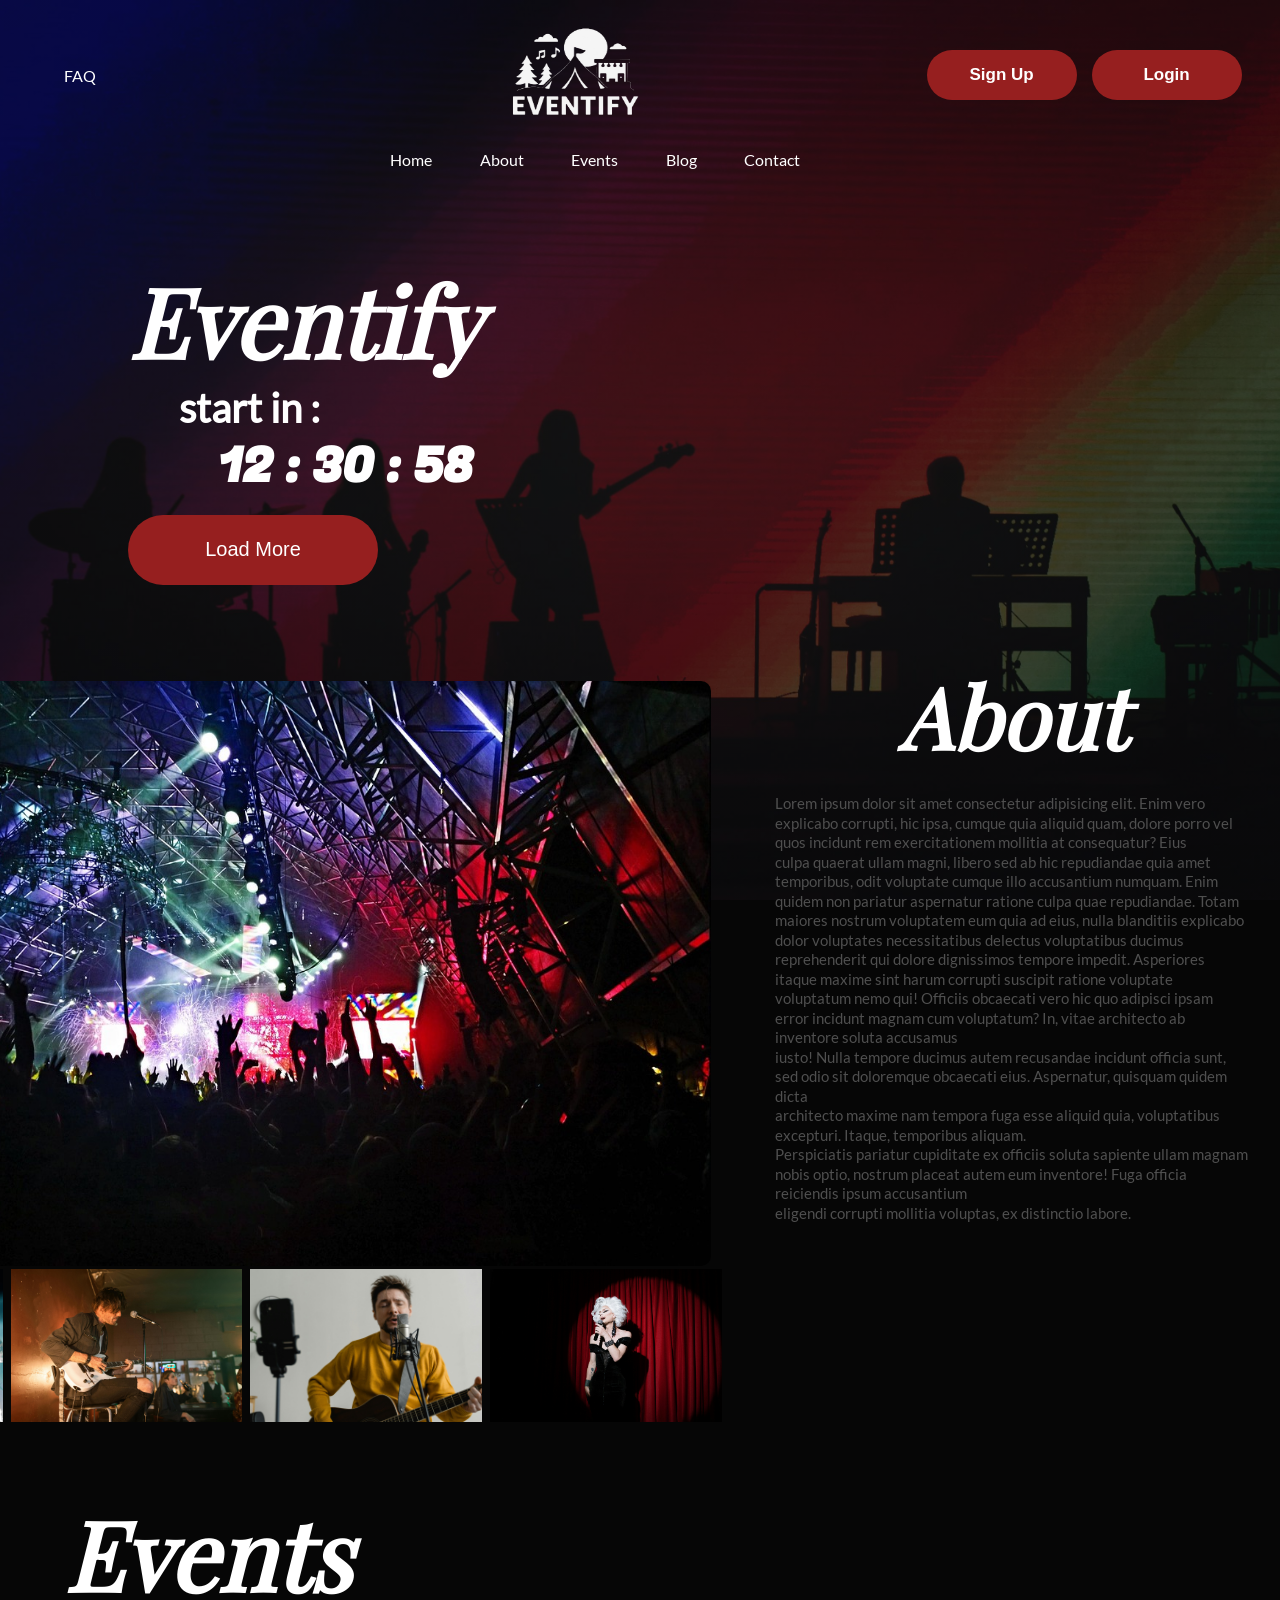
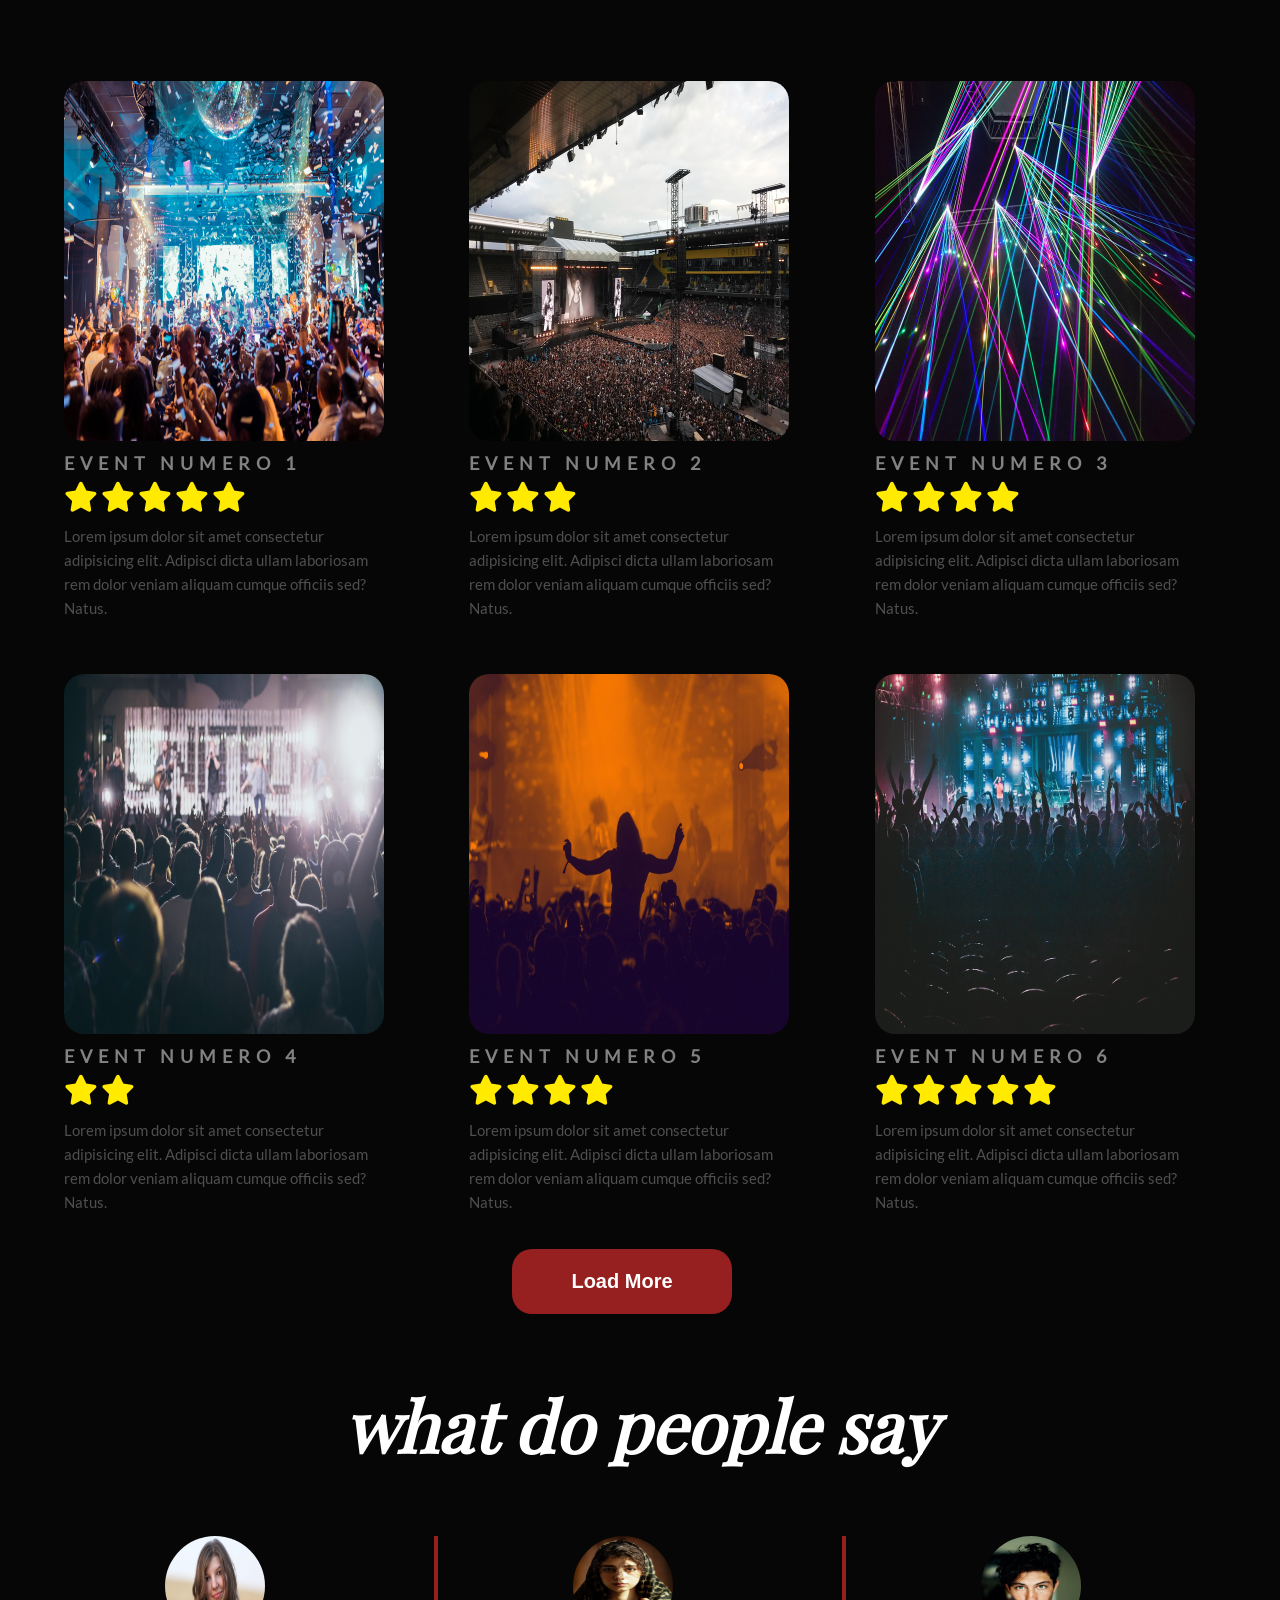
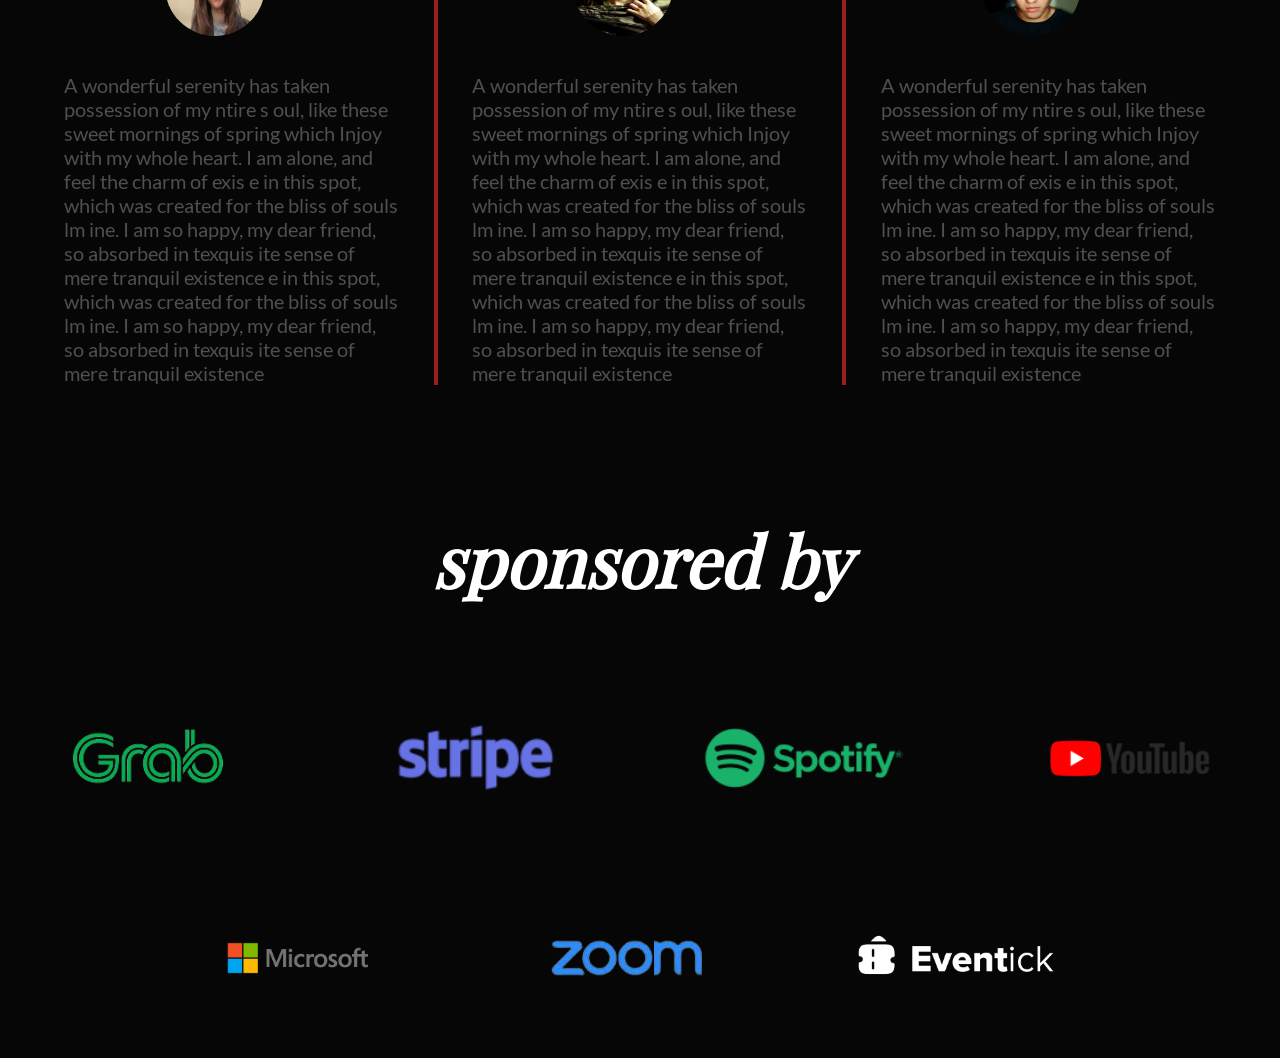
==== index.html @ 0c1c3369 "ajoute de navbar Mobile" ====
<!DOCTYPE html>
<html lang="en">
  <head>
    <meta charset="UTF-8" />
    <meta name="viewport" content="width=device-width, initial-scale=1.0" />
    <link rel="stylesheet" href="./css/style.css" />
    <link rel="stylesheet" href="https://cdnjs.cloudflare.com/ajax/libs/font-awesome/6.5.0/css/all.min.css">
    <title>Eventify</title>
  </head>
  <body>
    <header>
        <div class="first-section-header">
            <a href="FAQ.html" style="padding-left:5% ;" class="faq-lien">FAQ</a>
            <img src="./assets/images/Home-logo.png" alt="logo">
            <div class="button-header">
                <a href="#"><button>Sign Up</button></a>
                <a href="#"><button>Login</button></a>
            </div>
        </div>
        <nav>
          <div class="menu" id="menu">
            <span class="menu-bar"></span>
            <span class="menu-bar"></span>
            <span class="menu-bar"></span>
          </div>
          <ul class="second-section-header">
              <li> <a href="Home">Home</a></li>
              <li><a href="#about-section">About</a></li>
              <li><a href="event.html">Events</a></li>
              <li><a href="Blog.html">Blog</a></li>
              <li><a href="Contact">Contact</a></li>
              <li class="button-mobile"><a href="FAQ.html">FaQ</a></li>
              <li class="button-mobile"><a href="#"><button>Sign Up</button></a></li>
              <li class="button-mobile"><a href="#"><button>Login</button></a></li>
          </ul>
          
        </nav>
    </header>
    <main>
        <section class="hero-section">
            <h1>Eventify</h1>
            <h5> start in : </h5>
            <h4 id="time">12: 30 : 59</h4>
            <a href="#"><button>Load More</button></a>
        </section>
        <section class="about-section" id="about-section">
          <div class="about-texte">
            <h2>About</h2>
            <p>Lorem ipsum dolor sit amet consectetur adipisicing elit. Enim vero explicabo corrupti, hic ipsa, cumque quia aliquid quam, dolore porro vel quos incidunt rem exercitationem mollitia at consequatur? Eius <br>culpa quaerat ullam magni, libero sed ab hic repudiandae quia amet temporibus, odit voluptate cumque illo accusantium numquam. Enim quidem non pariatur aspernatur ratione culpa quae repudiandae. Totam maiores nostrum voluptatem eum quia ad eius, nulla blanditiis explicabo dolor voluptates necessitatibus delectus voluptatibus ducimus reprehenderit qui dolore dignissimos tempore impedit. Asperiores itaque maxime sint harum corrupti suscipit ratione voluptate voluptatum nemo qui! Officiis obcaecati vero hic quo adipisci ipsam error incidunt magnam cum voluptatum? In, vitae architecto ab inventore soluta accusamus  <br>iusto! Nulla tempore ducimus autem recusandae incidunt officia sunt, sed odio sit doloremque obcaecati eius. Aspernatur, quisquam quidem dicta <br> architecto maxime nam tempora fuga esse aliquid quia, voluptatibus excepturi. Itaque, temporibus aliquam. <br>Perspiciatis pariatur cupiditate ex officiis soluta sapiente ullam magnam nobis optio, nostrum placeat autem eum inventore! Fuga officia reiciendis ipsum accusantium <br> eligendi corrupti mollitia voluptas, ex distinctio labore.</p>
          </div>
          <div class="about-image-section">
            <div class="main-image-Prancipal">
              <img class="main-image" src="./assets/images/Home-about-imgPrincipal.jpg" alt="Main Image">
            </div>
            <div class="images">
              <div class="image-item img1">
                  <img src="./assets/images/Home-about-img1.jpg" alt="Image 1">
              </div>
              <div class="image-item img2">
                  <img src="./assets/images/Home-about-img2.jpg" alt="Image 2">
              </div>
              <div class="image-item img3">
                  <img src="./assets/images/Home-about-img3.jpg" alt="Image 3">
              </div>
              <div class="image-item img4">
                  <img src="./assets/images/Home-about-img4.jpg" alt="Image 4">
              </div>
            </div>
          </div>
        </section>
        <section class="event-section">
          <h2>Events</h2>
          <div class="cards-section">
            <div class="card">
              <img src="./assets/images/Home-image-card-1.jpg" alt="event-1">
              <h3>EVENT NUMERO 1</h3>
              <div class="etoiles-section">
                <i class="fa-solid fa-star"></i>
                <i class="fa-solid fa-star"></i>
                <i class="fa-solid fa-star"></i>
                <i class="fa-solid fa-star"></i>
                <i class="fa-solid fa-star"></i>
              </div>
              <p>Lorem ipsum dolor sit amet consectetur adipisicing elit. Adipisci dicta ullam laboriosam rem dolor veniam aliquam cumque officiis sed? Natus.</p>
            </div>
            <div class="card">
              <img src="./assets/images/Home-image-card-2.jpg" alt="event-2">
              <h3>EVENT NUMERO 2</h3>
              <div class="etoiles-section">
                <i class="fa-solid fa-star"></i>
                <i class="fa-solid fa-star"></i>
                <i class="fa-solid fa-star"></i>
              </div>
              <p>Lorem ipsum dolor sit amet consectetur adipisicing elit. Adipisci dicta ullam laboriosam rem dolor veniam aliquam cumque officiis sed? Natus.</p>
            </div>
            <div class="card">
              <img src="./assets/images/Home-image-card-3.jpg" alt="event-3">
              <h3>EVENT NUMERO 3</h3>
              <div class="etoiles-section">
                <i class="fa-solid fa-star"></i>
                <i class="fa-solid fa-star"></i>
                <i class="fa-solid fa-star"></i>
                <i class="fa-solid fa-star"></i>
              </div>
              <p>Lorem ipsum dolor sit amet consectetur adipisicing elit. Adipisci dicta ullam laboriosam rem dolor veniam aliquam cumque officiis sed? Natus.</p>
            </div>
            <div class="card card-move">
              <img src="./assets/images/Home-image-card-4.jpg" alt="event-4">
              <h3>EVENT NUMERO 4</h3>
              <div class="etoiles-section">
                <i class="fa-solid fa-star"></i>
                <i class="fa-solid fa-star"></i>
              </div>
              <p>Lorem ipsum dolor sit amet consectetur adipisicing elit. Adipisci dicta ullam laboriosam rem dolor veniam aliquam cumque officiis sed? Natus.</p>
            </div>
            <div class="card card-move">
              <img src="./assets/images/Home-image-card-5.jpg" alt="event-5">
              <h3>EVENT NUMERO 5</h3>
              <div class="etoiles-section">
                <i class="fa-solid fa-star"></i>
                <i class="fa-solid fa-star"></i>
                <i class="fa-solid fa-star"></i>
                <i class="fa-solid fa-star"></i>
              </div>
              <p>Lorem ipsum dolor sit amet consectetur adipisicing elit. Adipisci dicta ullam laboriosam rem dolor veniam aliquam cumque officiis sed? Natus.</p>
            </div>
            <div class="card card-move">
              <img src="./assets/images/Home-image-card-6.jpg" alt="event-6">
              <h3>EVENT NUMERO 6</h3>
              <div class="etoiles-section">
                <i class="fa-solid fa-star"></i>
                <i class="fa-solid fa-star"></i>
                <i class="fa-solid fa-star"></i>
                <i class="fa-solid fa-star"></i>
                <i class="fa-solid fa-star"></i>
              </div>
              <p>Lorem ipsum dolor sit amet consectetur adipisicing elit. Adipisci dicta ullam laboriosam rem dolor veniam aliquam cumque officiis sed? Natus.</p>
            </div>
          </div>
          <a href=""><button>Load More</button></a>
        </section>
        <section class="comments-setion">
          <h2>what do people say</h2>
          <div class="comments-card">
            <div class="comment-card">
              <img src="./assets/images/Home-comment-1.jpg" alt="comment-1">
              <p>A wonderful serenity has taken possession of my ntire s
                oul, like these sweet mornings of spring which Injoy with
                my whole heart. I am alone, and feel the charm of exis
                e in this spot, which was created for the bliss of souls lm
                ine. I am so happy, my dear friend, so absorbed in texquis
                ite sense of mere tranquil existence
                e in this spot, which was created for the bliss of souls lm
                ine. I am so happy, my dear friend, so absorbed in texquis
                ite sense of mere tranquil existence</p>
            </div>
            <div class="vertical-line"></div>
            <div class="comment-card">
              <img src="./assets/images/Home-comment-2.jpg" alt="comment-2">
              <p>A wonderful serenity has taken possession of my ntire s
                oul, like these sweet mornings of spring which Injoy with
                my whole heart. I am alone, and feel the charm of exis
                e in this spot, which was created for the bliss of souls lm
                ine. I am so happy, my dear friend, so absorbed in texquis
                ite sense of mere tranquil existence
                e in this spot, which was created for the bliss of souls lm
                ine. I am so happy, my dear friend, so absorbed in texquis
                ite sense of mere tranquil existence</p>
            </div>
            <div class="vertical-line"></div>
            <div class="comment-card">
              <img src="./assets/images/Home-comment-3.jpg" alt="comment-3">
              <p>A wonderful serenity has taken possession of my ntire s
                oul, like these sweet mornings of spring which Injoy with
                my whole heart. I am alone, and feel the charm of exis
                e in this spot, which was created for the bliss of souls lm
                ine. I am so happy, my dear friend, so absorbed in texquis
                ite sense of mere tranquil existence
                e in this spot, which was created for the bliss of souls lm
                ine. I am so happy, my dear friend, so absorbed in texquis
                ite sense of mere tranquil existence</p>
            </div>
          </div>
        </section>
        <section class="sponsor-section">
          <h2>sponsored by</h2>
          <div class="image-section-sponsor">
            <img src="./assets/images/Home-sponsor-1.png" alt="sponsor 1" class="image-grand">
            <img src="./assets/images/Home-sponsor-2.png" alt="sponsor 2">
            <img src="./assets/images/Home-sponsor-3.png" alt="sponsor 3">
            <img src="./assets/images/Home-sponsor-4.png" alt="sponsor 4">
            <img src="./assets/images/Home-sponsor-5.png" alt="sponsor 5" class="image-pousser image-grand">
            <img src="./assets/images/Home-sponsor-6.png" alt="sponsor 6" class="image-pousser image-grand" >
            <img src="./assets/images/Home-sponsor-7.png" alt="sponsor 7" class="image-pousser image-grand">
          </div>
        </section>
    </main>




    <script src="js/script-Home.js"></script>
  </body>
</html>
---- css/style.css ----
:root{
  --red-color: #961F1F;
  --gray-color: #4F4F4F;
  --main-font: lato;
  --title-font:Playfair-Display;
  --timeOf-font:Fugaz-One;
}

@font-face {
  font-family: 'lato';
  src: url("../assets/fonts/Lato/Lato-Regular.ttf");
}
@font-face {
  font-family: 'Playfair-Display';
  src: url("../assets/fonts/Playfair_Display/static/PlayfairDisplay-Regular.ttf");
}
@font-face {
  font-family: 'Fugaz-One';
  src: url("../assets/fonts/Fugaz-One/FugazOne-Regular.ttf");
}
* {
  margin: 0;
  padding: 0;
  box-sizing: border-box;
}
html {
  font-size: 100%; 
  scroll-behavior: smooth;
}
body{
    font-family: var(--main-font);
    background-color: rgba(0, 0, 0, 0.977);
}
.container {
  width: 90%;
  max-width: 1200px;
  margin: 0 auto;
}
header{
    z-index: 1;
}
.first-section-header{
    padding: 0;
    display: flex;
    justify-content: space-between;
    align-items: center;
}
.first-section-header img{
    width: 300px;
    height: 150px;
    padding-left: 10%;
}
.button-header {
  display: flex;
  gap: 15px;
}
.button-mobile{
  display: none;
}

.menu {
  cursor: pointer;
  display: none;
  flex-direction: column;
  justify-content: space-between;
  width: 25px;
  height: 20px;
}
.menu-bar {
  height: 3px;
  width: 100%;
  background-color: #fff;
  border-radius: 5px;
  transition: all 0.3s ease;
}
.menu.active .menu-bar:nth-child(1) {
  transform: rotate(45deg) translateY(12px);
}
.menu.active .menu-bar:nth-child(2) {
  opacity: 0;
}
.menu.active .menu-bar:nth-child(3) {
  transform: rotate(-45deg) translateY(-12px);
}
.first-section-header .button-header{
    margin-right: 3%;
}
.first-section-header .button-header button{
    background-color: var(--red-color);
    border: none;
    width: 150px;
    height: 50px;
    border-radius: 50px;
    font-size: 17px;
    color: white;
    font-weight: bold;
}
.second-section-header{
    margin-right: 7%;
    display: flex;
    justify-content: center;
    align-items: center;
    gap: 4%;
}
.second-section-header li{
    list-style-type: none;
}
.first-section-header a,
.second-section-header li a{
    text-decoration: none;
    color: white;
}
.hero-section{
    background-image: linear-gradient(rgba(0, 0, 0, 0.686), rgba(0, 0, 0, 0.686)),url('../assets/images/Home-hero-section.jpg');
    background-position: center;
    background-size: cover;
    background-repeat: no-repeat;
    width: 100%;
      height: 100%;
    position: absolute;
    top: 0;
    left: 0;
    z-index: -1;
}
.hero-section h1{
    font-family: var(--title-font);
    font-size: 96px;
    font-style: italic;
    color: white;
    margin-top: 20%;
    margin-left: 10%;
}
.hero-section h5{
    color: white;
    font-size: 40px;
    font-weight: bold;
    margin-left: 14%;
}
.hero-section h4{
    font-family: var(--timeOf-font);
    color: white;
    margin-left: 17%;
    font-size: 48px;
    font-weight: bold;
}
.hero-section button{
    width: 250px;
    height: 70px;
    background-color: var(--red-color);
    border: none;
    border-radius: 50px;
    margin-left: 10%;
    margin-top: 1%;
    color: white;
    font-size: 20px;
    font-weight: blod;
}
.about-section{
  margin-top: 40%;
  margin-left: -18%;
  position: relative;
}
.main-image{
  width: 95%;
  height: 65vh;
}
.images img{
  width: 105%;
  height: 17vh;
}
.images{
  width:95%;
  display: flex;
  align-items: center;
  gap: 2%;  
}
.main-image-Prancipal img{
  border-radius: 10px;
}
.about-texte{
  margin-right: 2%;
  width: 33%;
}
.about-texte h2{
  position: relative;
  bottom: 3%;
  color: white;
  font-size: 85px;
  font-family: var(--title-font);
  font-style: italic;
  text-align: center;
}
.about-texte p{
  color: var(--gray-color);
  line-height: 1.3;
  font-size: 15px;
}
.about-section{
  display: flex;
  gap: 1%;
  flex-direction: row-reverse;
}
.event-section h2{
  margin: 5%;
  font-size: 96px;
  font-family: var(--title-font);
  font-style: italic;
  color: white;
}
.cards-section{
  color: white;
  margin-left: 5%;
  display: grid;
  grid-template-columns: repeat(3,1fr);
  justify-content: space-around;
  align-items: center;
  row-gap: 5%;
}
.cards-section .card img{
  border-radius: 20px;
  width: 320px;
  height: 40vh;
}
.cards-section .card h3{
  margin: 2% 0;
  font-size: 18px;
  font-weight: bold;
  color: #828282;
  letter-spacing:6px;
}
.cards-section .card p{
  color: var(--gray-color);
  font-size: 15px;
  width: 320px;
  line-height: 1.6;
}
.etoiles-section i{
  color: #FFEA00;
  font-size: 30px;
  margin-bottom: 3%;
}
.event-section a button{
  width: 220px;
  height: 65px;
  color: white;
  background-color: var(--red-color);
  border-radius: 20px;
  border: none;
  font-size: 20px;
  font-weight: bold;
  margin-top: 7%;
  margin-left: 40%;
}
.comments-setion h2{
  margin-top: 5%;
  text-align: center;
  color: white;
  font-family: var(--title-font);
  font-size: 70px;
  font-style: italic;
}
.comments-card{
  margin: 5%;
  display: grid;
  grid-template-columns: 1fr 4px 1fr 4px 1fr ;
  column-gap: 3%;
}
.comment-card{
  width: auto;
  height: auto;
}
.comment-card img{
  margin-left: 30%;
  margin-bottom: 10%;
  border-radius: 100px;
  width: 100px;
  height: 100px;
}
.comments-card p{
  font-size:20px ;
  color: var(--gray-color);
}
.vertical-line {
  position: relative;
  width: 4px;
  height: 100%;
  background-color: var(--red-color);
}
.sponsor-section{
  margin-top: 10%;
}
.sponsor-section h2{
  margin-bottom: 4%;
  font-size: 70px;
  font-family: var(--title-font);
  font-style: italic;
  color: white;
  text-align: center;
}
.image-section-sponsor{
  display: grid;
  grid-template-columns: repeat(4,auto);
  column-gap: 10%;
  align-items: center;
  justify-content: center;

}
.image-section-sponsor img{
  width: 200px;
  height: auto;
}
.image-pousser{
  margin-left: 75%;
}

@media (max-width: 767px) {
    .menu {
      display: flex;
      position: absolute;
      top: 6%;
      right: 5%;
    }  
    .first-section-header .button-header button,
    .second-section-header,.faq-lien{
      display: none;
      flex-direction: column;
      width: 100%;
      text-align: center;
    }
    .second-section-header {
      position: absolute; 
      top: 70px; 
      background-color: #000000f8; 
      flex-direction: column; 
      width: 100%; 
      align-items: center; 
      gap: 20px; 
      padding: 20px 0;
      display: none;
    }
    .second-section-header.active ,.active{
      display: flex;
    }
    .button-mobile{
      display: flex;
    }
    .button-mobile button{
      background-color: var(--red-color);
      width: 100px;
      height: 5vh;
      border: none;
      border-radius: 20px;
      color: white;
      font-weight: bold;
    }
    .active {
      display: flex;
    }
    .first-section-header img{
        width: 100px;
        height: auto;
        margin-top: 5%;
        margin-right: 95%;
    }
    .hero-section{
        background-position: center;
        background-size: cover;
        background-repeat: no-repeat;
        height: auto;
        padding-bottom: 15%;
    }
    .hero-section button{
        width: 154px;
        height: 38px;
        margin-left: 30%;
    }
    .hero-section h1{
        margin-left: 3%;
    }
    .hero-section h4{
        margin-left: 15%;
    }
    .hero-section h5{
        margin-left: 31%;
    }
    .about-section{
       margin-top: 106%;
      margin-left: 5%;
      margin-right: 19%;
    }
    .main-image{
      width: 117%;
      height: 31vh;
    }
    .images img{
      height: 10vh;
    }
    .images{
      width: 116%;
    }
    .about-section{
      flex-direction: column;
    }
    .about-texte{
      width: 110%;
      margin-bottom: 7%;
    }
    .cards-section{
      grid-template-columns: 1fr;
      margin-left: 10%;
    }
    .cards-section .card{
      margin-bottom: -5%;
    }
    .card-move{
      display: none;
    }
    .event-section h2{
      text-align: center;
    }
    .cards-section .card img{
      height: 30vh;
    }
  .event-section a button{
        margin-top: 45%;
        margin-left: 20%;
  }
  .comments-setion h2{
    margin-bottom: 15%;
    margin-top: 25%;
    font-size: 40px;
  }
  .comments-card{
    grid-template-columns: 1fr;
  }
  .comment-card{
    margin: 7%;
  }
  .vertical-line{
    display: none;
  }
  .image-section-sponsor{
    grid-template-columns: 1fr;
  }
  .sponsor-section h2{
      margin-bottom: -10%;
    font-size: 50px;
  }
  .image-section-sponsor img{
    margin-left: 25%;
    margin-top: 10%;
  }
  .image-grand{
    margin-bottom: -15%;
  }
}
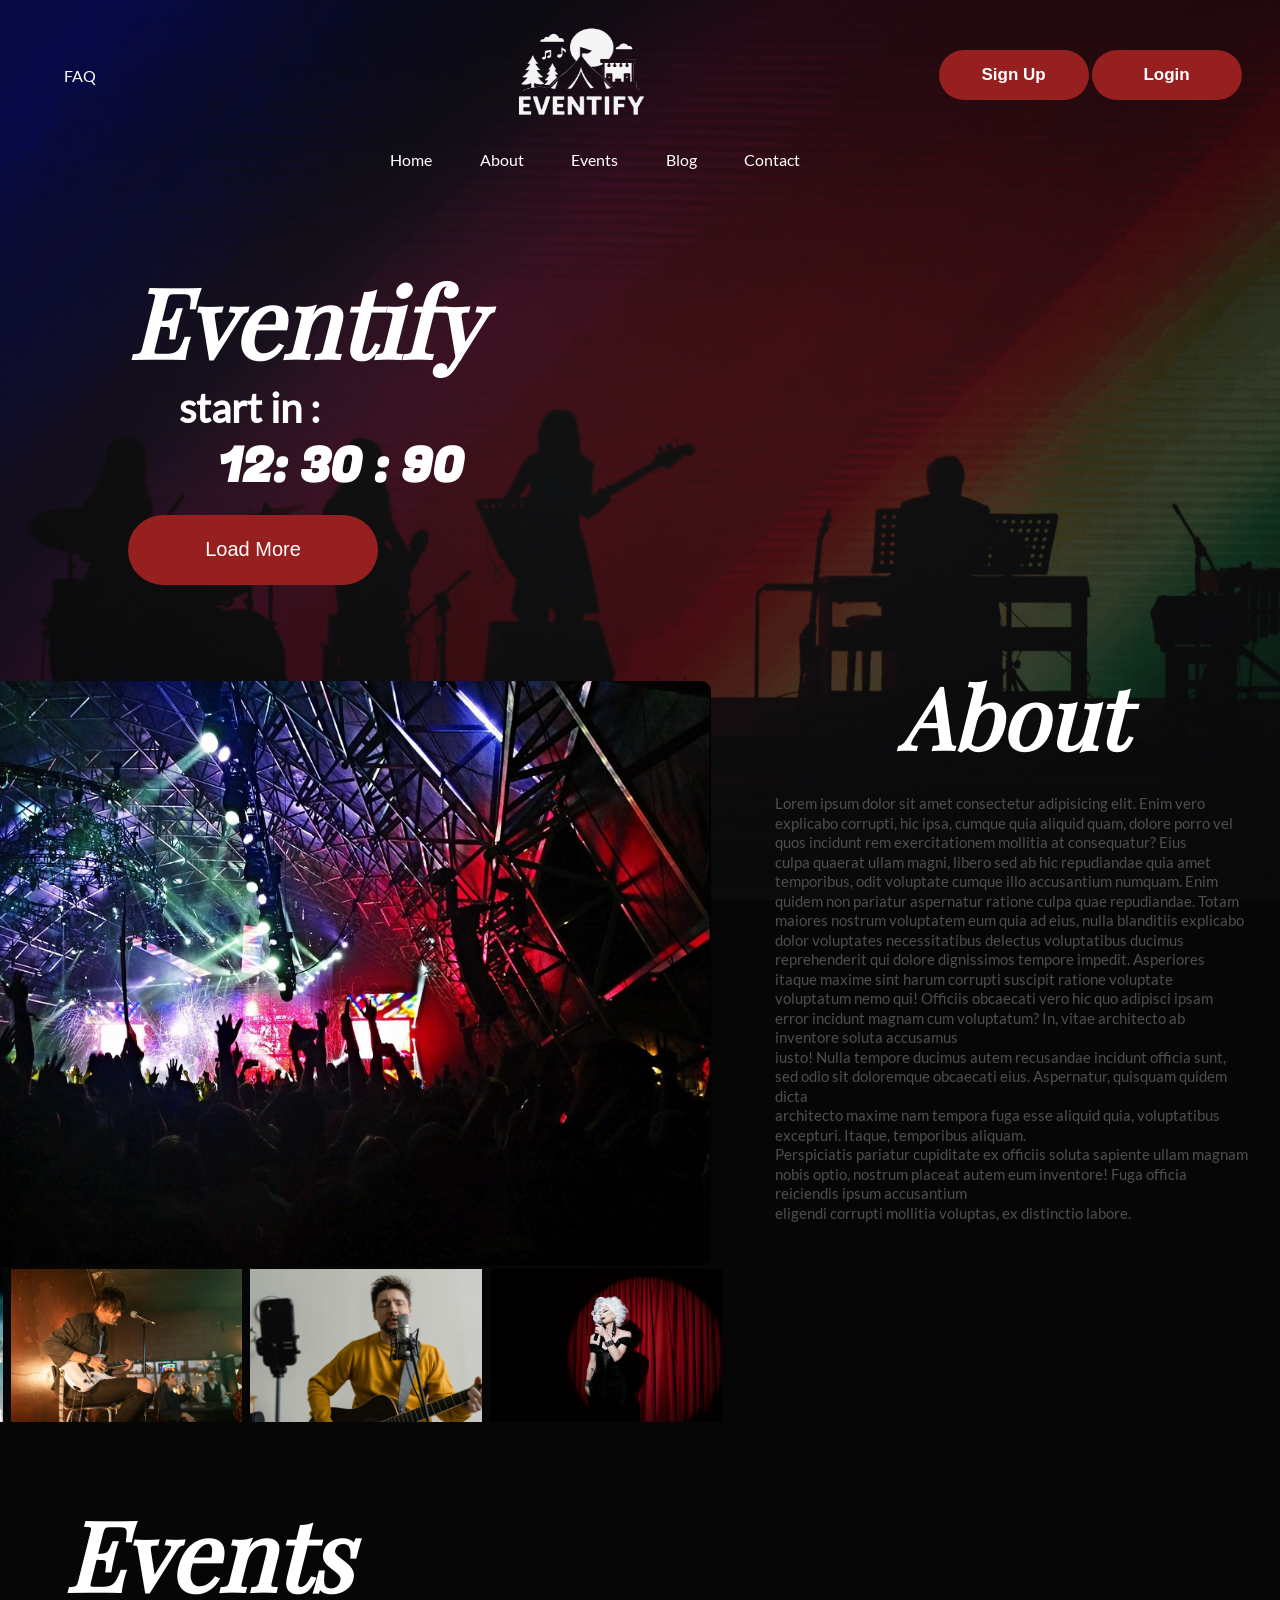
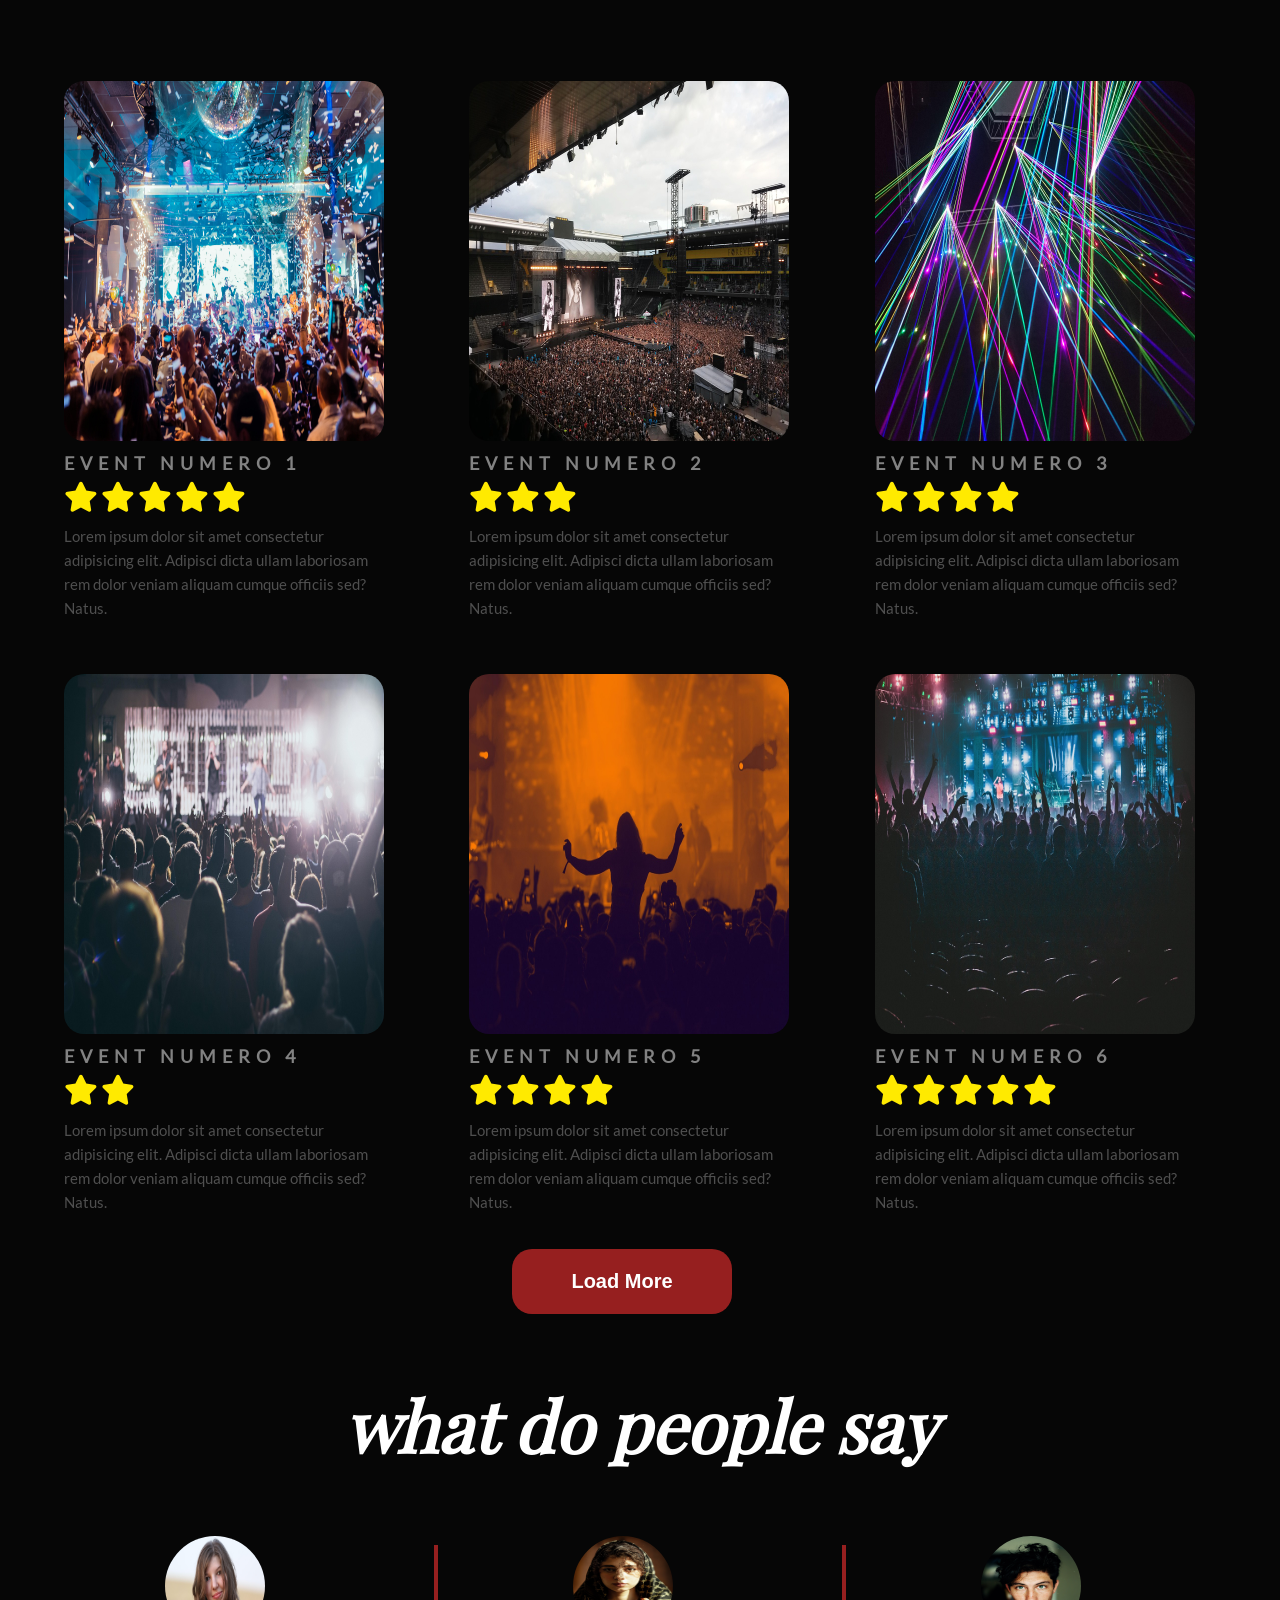
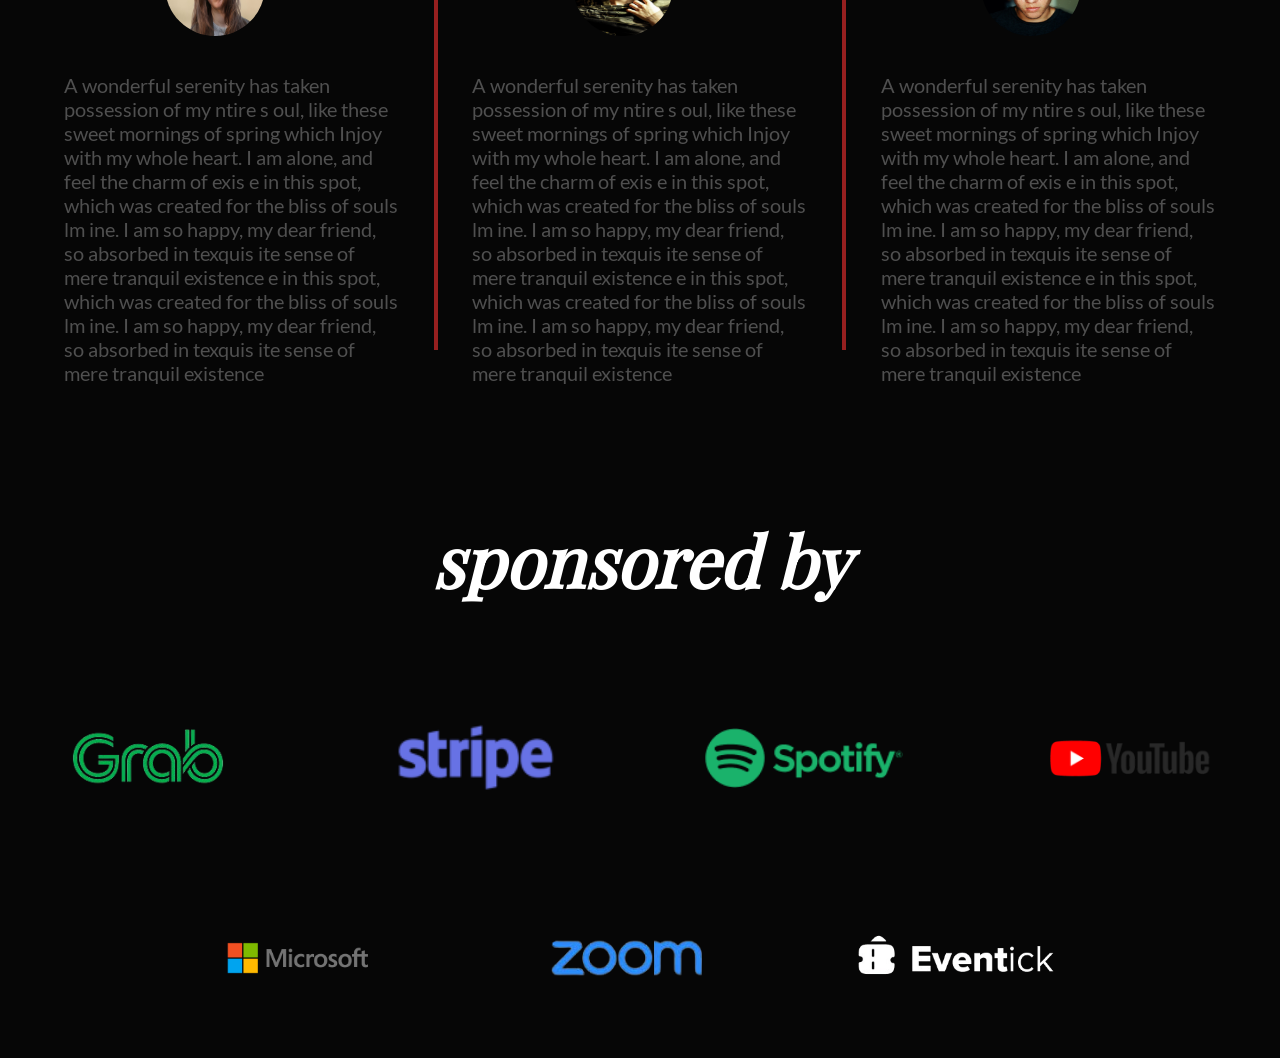
==== commit 1113f202: "add header responsive (mobile ,desctop)" ====
--- a/index.html
+++ b/index.html
@@ -10,7 +10,7 @@
   <body>
     <header>
         <div class="first-section-header">
-            <a href="FAQ.html" style="padding-left:5% ;" class="faq-lien">FAQ</a>
+            <a href="#" style="padding-left:5% ;">FAQ</a>
             <img src="./assets/images/Home-logo.png" alt="logo">
             <div class="button-header">
                 <a href="#"><button>Sign Up</button></a>
@@ -18,32 +18,23 @@
             </div>
         </div>
         <nav>
-          <div class="menu" id="menu">
-            <span class="menu-bar"></span>
-            <span class="menu-bar"></span>
-            <span class="menu-bar"></span>
-          </div>
           <ul class="second-section-header">
               <li> <a href="Home">Home</a></li>
-              <li><a href="#about-section">About</a></li>
-              <li><a href="event.html">Events</a></li>
-              <li><a href="Blog.html">Blog</a></li>
+              <li><a href="About">About</a></li>
+              <li><a href="Events">Events</a></li>
+              <li><a href="Blog">Blog</a></li>
               <li><a href="Contact">Contact</a></li>
-              <li class="button-mobile"><a href="FAQ.html">FaQ</a></li>
-              <li class="button-mobile"><a href="#"><button>Sign Up</button></a></li>
-              <li class="button-mobile"><a href="#"><button>Login</button></a></li>
           </ul>
-          
         </nav>
     </header>
     <main>
         <section class="hero-section">
             <h1>Eventify</h1>
             <h5> start in : </h5>
-            <h4 id="time">12: 30 : 59</h4>
+            <h4>12: 30 : 90</h4>
             <a href="#"><button>Load More</button></a>
         </section>
-        <section class="about-section" id="about-section">
+        <section class="about-section">
           <div class="about-texte">
             <h2>About</h2>
             <p>Lorem ipsum dolor sit amet consectetur adipisicing elit. Enim vero explicabo corrupti, hic ipsa, cumque quia aliquid quam, dolore porro vel quos incidunt rem exercitationem mollitia at consequatur? Eius <br>culpa quaerat ullam magni, libero sed ab hic repudiandae quia amet temporibus, odit voluptate cumque illo accusantium numquam. Enim quidem non pariatur aspernatur ratione culpa quae repudiandae. Totam maiores nostrum voluptatem eum quia ad eius, nulla blanditiis explicabo dolor voluptates necessitatibus delectus voluptatibus ducimus reprehenderit qui dolore dignissimos tempore impedit. Asperiores itaque maxime sint harum corrupti suscipit ratione voluptate voluptatum nemo qui! Officiis obcaecati vero hic quo adipisci ipsam error incidunt magnam cum voluptatum? In, vitae architecto ab inventore soluta accusamus  <br>iusto! Nulla tempore ducimus autem recusandae incidunt officia sunt, sed odio sit doloremque obcaecati eius. Aspernatur, quisquam quidem dicta <br> architecto maxime nam tempora fuga esse aliquid quia, voluptatibus excepturi. Itaque, temporibus aliquam. <br>Perspiciatis pariatur cupiditate ex officiis soluta sapiente ullam magnam nobis optio, nostrum placeat autem eum inventore! Fuga officia reiciendis ipsum accusantium <br> eligendi corrupti mollitia voluptas, ex distinctio labore.</p>
@@ -199,6 +190,6 @@
 
 
 
-    <script src="js/script-Home.js"></script>
+    <script src="js/script.js"></script>
   </body>
 </html>
--- a/css/style.css
+++ b/css/style.css
@@ -50,38 +50,6 @@
     width: 300px;
     height: 150px;
     padding-left: 10%;
-}
-.button-header {
-  display: flex;
-  gap: 15px;
-}
-.button-mobile{
-  display: none;
-}
-
-.menu {
-  cursor: pointer;
-  display: none;
-  flex-direction: column;
-  justify-content: space-between;
-  width: 25px;
-  height: 20px;
-}
-.menu-bar {
-  height: 3px;
-  width: 100%;
-  background-color: #fff;
-  border-radius: 5px;
-  transition: all 0.3s ease;
-}
-.menu.active .menu-bar:nth-child(1) {
-  transform: rotate(45deg) translateY(12px);
-}
-.menu.active .menu-bar:nth-child(2) {
-  opacity: 0;
-}
-.menu.active .menu-bar:nth-child(3) {
-  transform: rotate(-45deg) translateY(-12px);
 }
 .first-section-header .button-header{
     margin-right: 3%;
@@ -283,8 +251,9 @@
 }
 .vertical-line {
   position: relative;
+  top: 2%;
   width: 4px;
-  height: 100%;
+  height: 45vh;
   background-color: var(--red-color);
 }
 .sponsor-section{
@@ -315,53 +284,17 @@
 }
 
 @media (max-width: 767px) {
-    .menu {
-      display: flex;
-      position: absolute;
-      top: 6%;
-      right: 5%;
-    }  
-    .first-section-header .button-header button,
-    .second-section-header,.faq-lien{
-      display: none;
-      flex-direction: column;
-      width: 100%;
-      text-align: center;
-    }
-    .second-section-header {
-      position: absolute; 
-      top: 70px; 
-      background-color: #000000f8; 
-      flex-direction: column; 
-      width: 100%; 
-      align-items: center; 
-      gap: 20px; 
-      padding: 20px 0;
-      display: none;
-    }
-    .second-section-header.active ,.active{
-      display: flex;
-    }
-    .button-mobile{
-      display: flex;
-    }
-    .button-mobile button{
-      background-color: var(--red-color);
-      width: 100px;
-      height: 5vh;
-      border: none;
-      border-radius: 20px;
-      color: white;
-      font-weight: bold;
-    }
-    .active {
-      display: flex;
+    header{
+        display: none;
+    }
+    .first-section-header,
+    .second-section-header{
+        flex-direction: column;
     }
     .first-section-header img{
-        width: 100px;
-        height: auto;
-        margin-top: 5%;
-        margin-right: 95%;
+        width: 80px;
+        height: 70px;
+        margin-right: 90%;
     }
     .hero-section{
         background-position: center;
@@ -373,13 +306,13 @@
     .hero-section button{
         width: 154px;
         height: 38px;
-        margin-left: 30%;
+        margin-left: 35%;
     }
     .hero-section h1{
-        margin-left: 3%;
+        margin-left: 7%;
     }
     .hero-section h4{
-        margin-left: 15%;
+        margin-left: 20%;
     }
     .hero-section h5{
         margin-left: 31%;
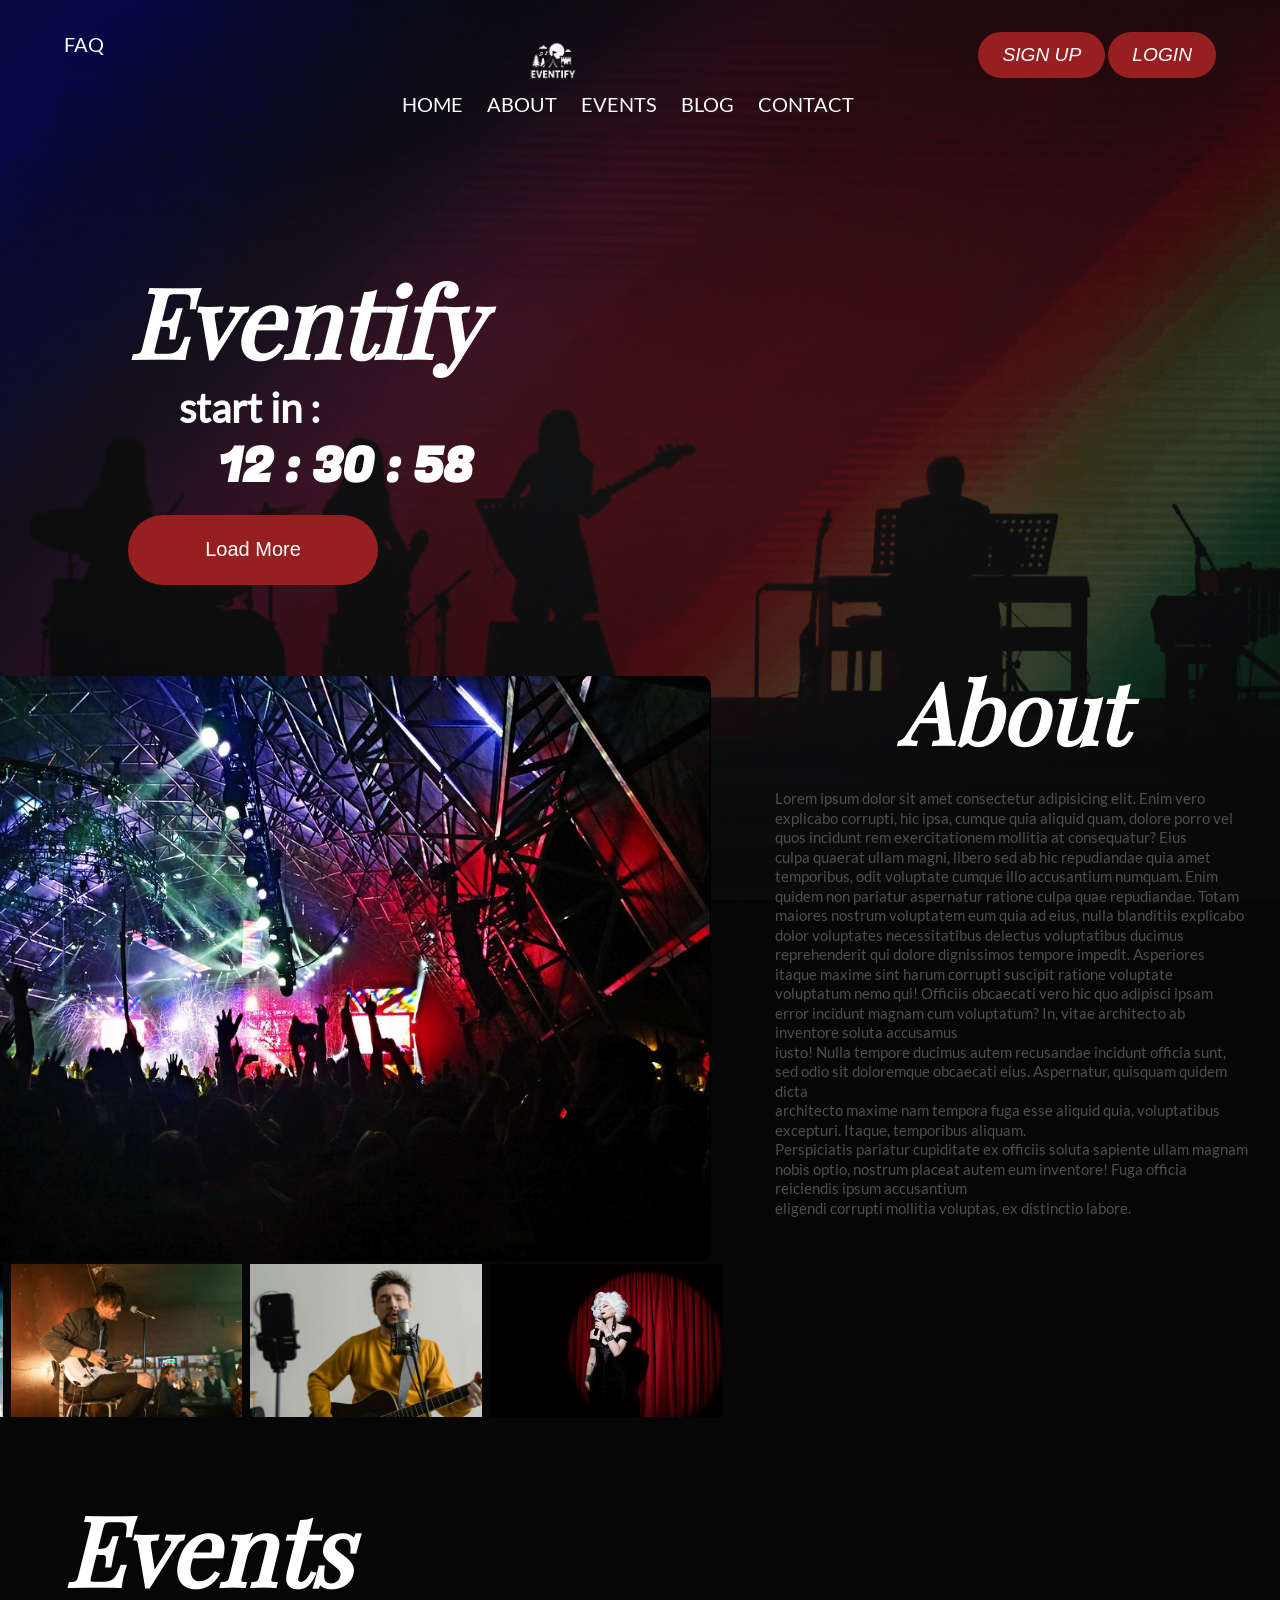
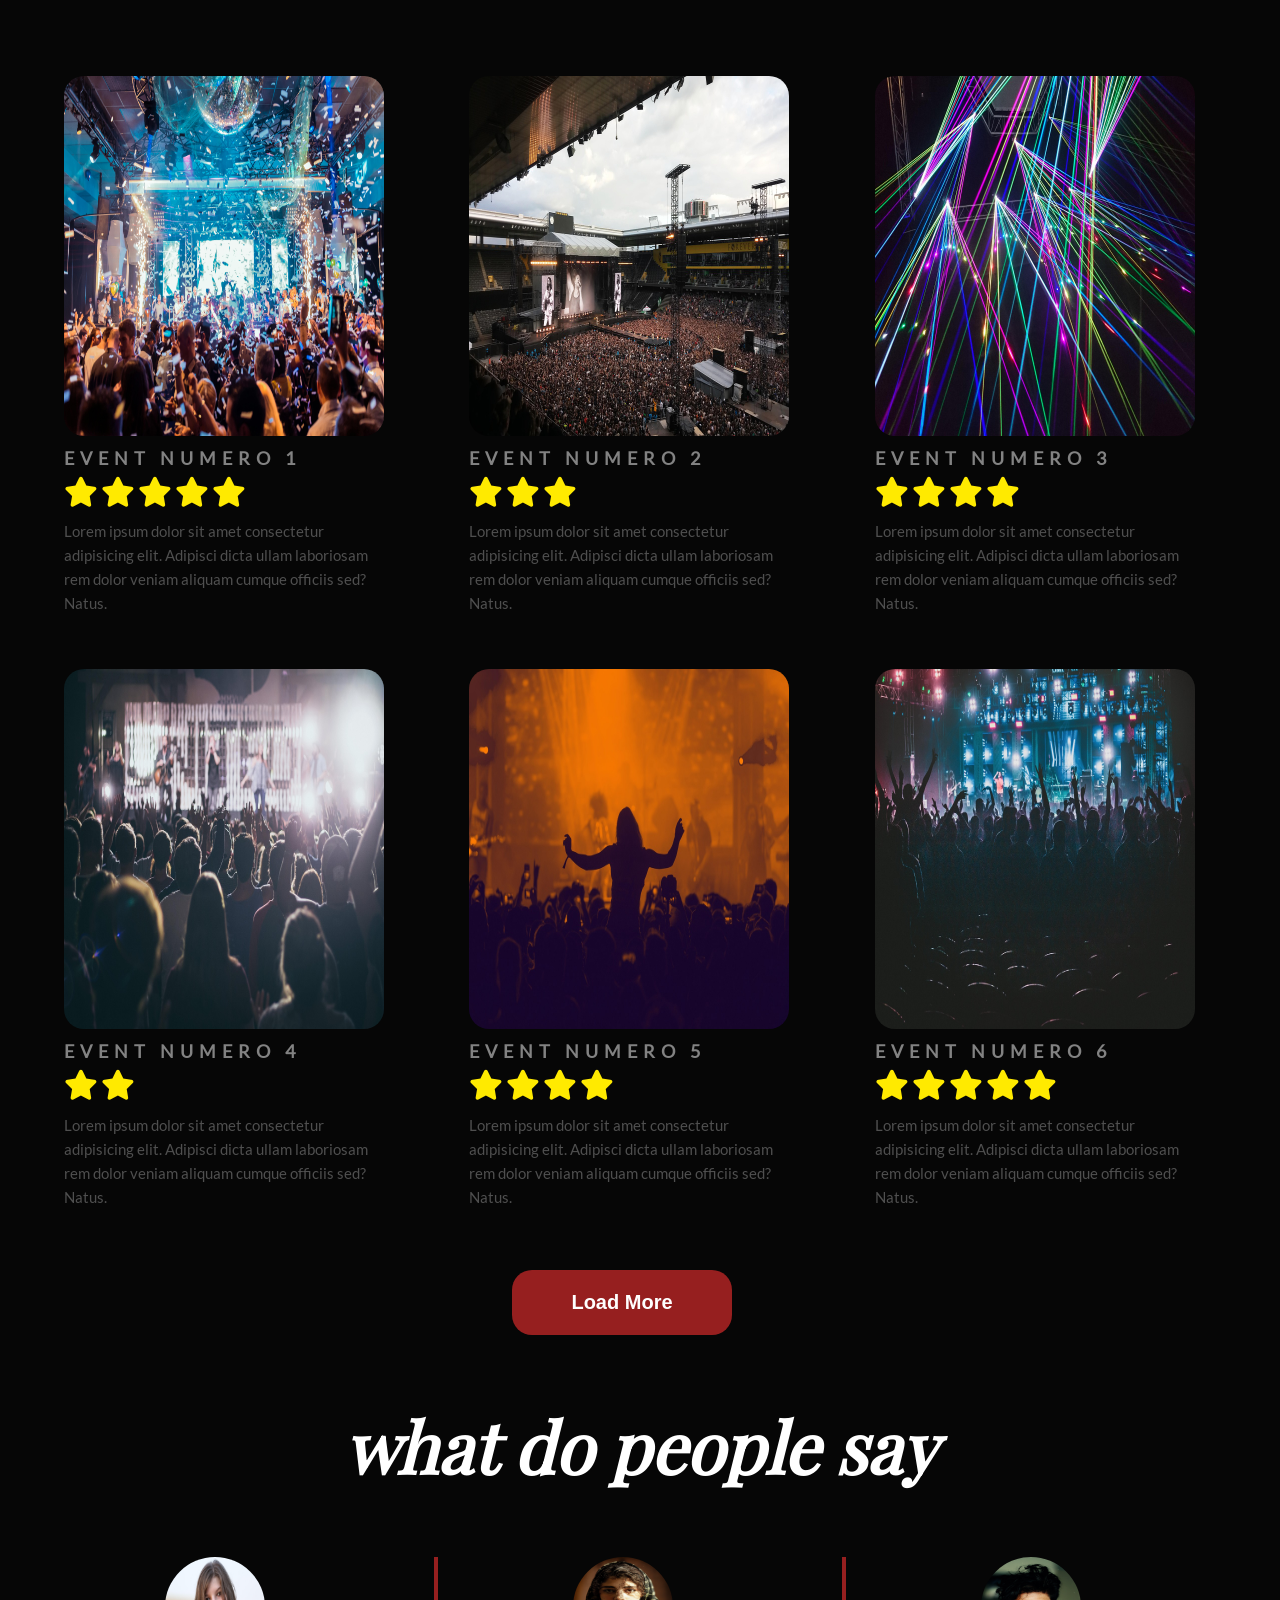
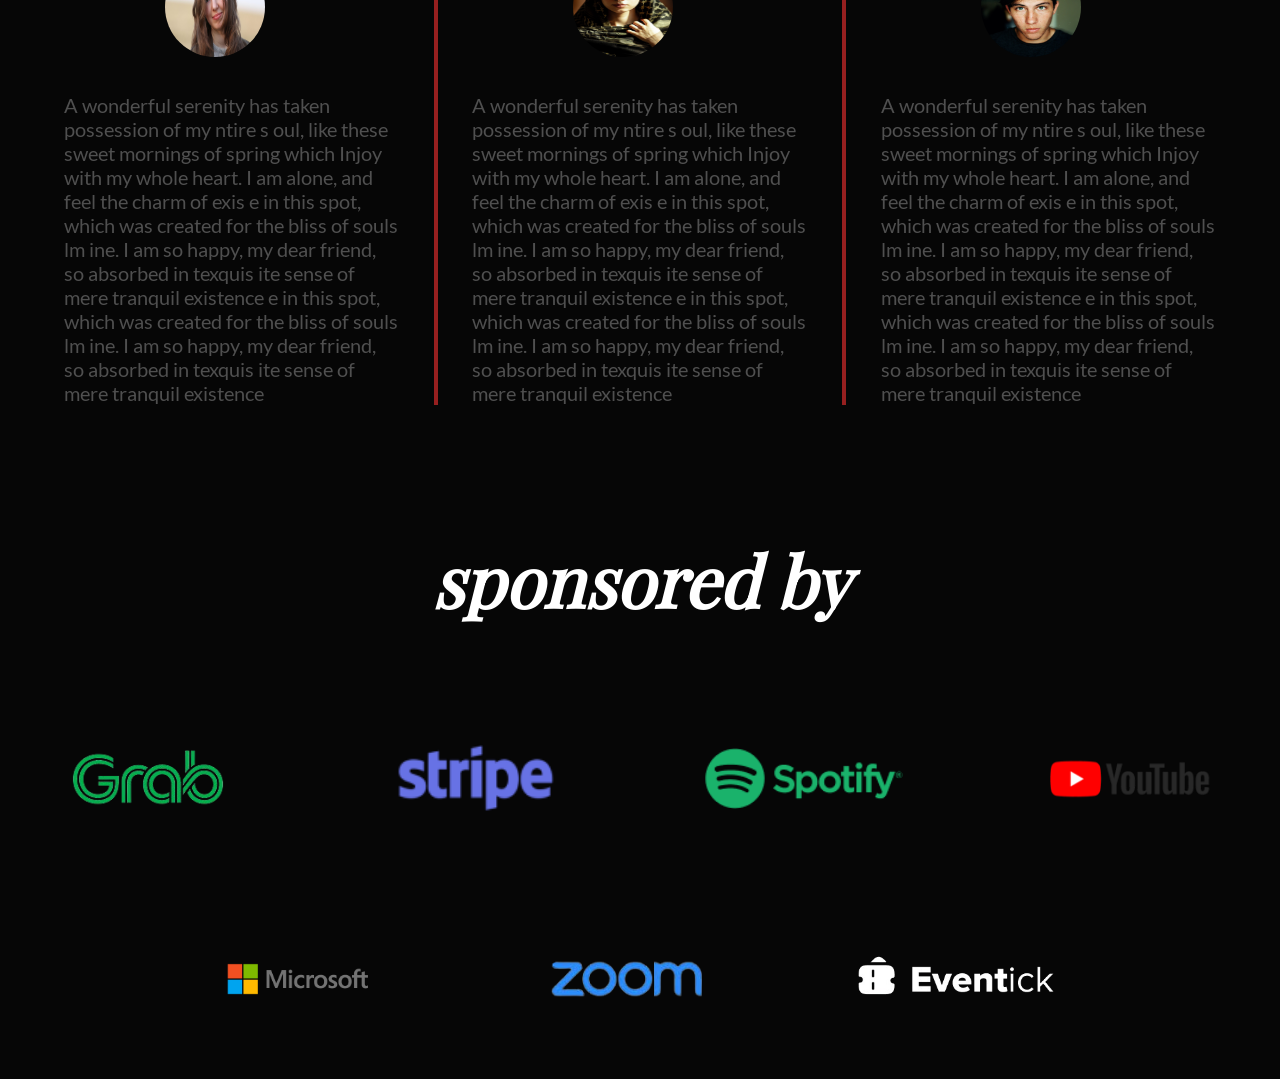
==== commit 2cb0ad02: "terminer header responsive" ====
--- a/index.html
+++ b/index.html
@@ -8,33 +8,47 @@
     <title>Eventify</title>
   </head>
   <body>
-    <header>
-        <div class="first-section-header">
-            <a href="#" style="padding-left:5% ;">FAQ</a>
-            <img src="./assets/images/Home-logo.png" alt="logo">
-            <div class="button-header">
-                <a href="#"><button>Sign Up</button></a>
-                <a href="#"><button>Login</button></a>
-            </div>
+    <header class="header-hero-container">
+      <div class="header-content container">
+        <div class="header-content ">
+        <div class="header-top">
+        <a href="FAQ.html" class="faq">FAQ</a>
+        <img src="./assets/images/logo-eventify.png" alt="logo" class="logo">
+        <div class="auth-buttons">
+          <a href="#"><button>SIGN UP</button></a>
+          <a href="#"><button>LOGIN</button></a>
+        </div>
         </div>
         <nav>
-          <ul class="second-section-header">
-              <li> <a href="Home">Home</a></li>
-              <li><a href="About">About</a></li>
-              <li><a href="Events">Events</a></li>
-              <li><a href="Blog">Blog</a></li>
-              <li><a href="Contact">Contact</a></li>
+          <!-- menu  -->
+           <div class="menu" id="menu">
+            <span class="menu-bar"></span>
+            <span class="menu-bar"></span>
+            <span class="menu-bar"></span>
+           </div>
+          <ul class="nav-links" id="nav-links">
+            <li><a href="#">HOME</a></li>
+            <li><a href="#about-section">ABOUT</a></li>
+            <li><a href="event.html">EVENTS</a></li>
+            <li><a href="Blog.html">BLOG</a></li>
+            <li><a href="#">CONTACT</a></li>
+            <li><a href="#" class="h-top">FQA</a></li>
+            <li><a href="#" class="h-top">SIGN UP</a></li>
+            <li><a href="#" class="h-top">LOGIN</a></li>
           </ul>
         </nav>
+      </div>
+        <section class="hero-section">
+            <div class="hero-move" id="hero-move">
+              <h1>Eventify</h1>
+              <h5> start in : </h5>
+              <h4 id="time">12: 30 : 59</h4>
+              <a href="#"><button>Load More</button></a>
+            </div>
+        </section>
     </header>
     <main>
-        <section class="hero-section">
-            <h1>Eventify</h1>
-            <h5> start in : </h5>
-            <h4>12: 30 : 90</h4>
-            <a href="#"><button>Load More</button></a>
-        </section>
-        <section class="about-section">
+        <section class="about-section" id="about-section">
           <div class="about-texte">
             <h2>About</h2>
             <p>Lorem ipsum dolor sit amet consectetur adipisicing elit. Enim vero explicabo corrupti, hic ipsa, cumque quia aliquid quam, dolore porro vel quos incidunt rem exercitationem mollitia at consequatur? Eius <br>culpa quaerat ullam magni, libero sed ab hic repudiandae quia amet temporibus, odit voluptate cumque illo accusantium numquam. Enim quidem non pariatur aspernatur ratione culpa quae repudiandae. Totam maiores nostrum voluptatem eum quia ad eius, nulla blanditiis explicabo dolor voluptates necessitatibus delectus voluptatibus ducimus reprehenderit qui dolore dignissimos tempore impedit. Asperiores itaque maxime sint harum corrupti suscipit ratione voluptate voluptatum nemo qui! Officiis obcaecati vero hic quo adipisci ipsam error incidunt magnam cum voluptatum? In, vitae architecto ab inventore soluta accusamus  <br>iusto! Nulla tempore ducimus autem recusandae incidunt officia sunt, sed odio sit doloremque obcaecati eius. Aspernatur, quisquam quidem dicta <br> architecto maxime nam tempora fuga esse aliquid quia, voluptatibus excepturi. Itaque, temporibus aliquam. <br>Perspiciatis pariatur cupiditate ex officiis soluta sapiente ullam magnam nobis optio, nostrum placeat autem eum inventore! Fuga officia reiciendis ipsum accusantium <br> eligendi corrupti mollitia voluptas, ex distinctio labore.</p>
@@ -173,7 +187,7 @@
             </div>
           </div>
         </section>
-        <section class="sponsor-section">
+        <section class="sponsor-section ">
           <h2>sponsored by</h2>
           <div class="image-section-sponsor">
             <img src="./assets/images/Home-sponsor-1.png" alt="sponsor 1" class="image-grand">
@@ -186,10 +200,6 @@
           </div>
         </section>
     </main>
-
-
-
-
-    <script src="js/script.js"></script>
+    <script src="js/script-Home.js"></script>
   </body>
 </html>
--- a/css/style.css
+++ b/css/style.css
@@ -6,7 +6,16 @@
   --title-font:Playfair-Display;
   --timeOf-font:Fugaz-One;
 }
-
+@keyframes fadeSlide {
+  from {
+    opacity: 0;
+    transform: translateY(-20px);
+  }
+  to {
+    opacity: 1;
+    transform: translateY(0);
+  }
+}
 @font-face {
   font-family: 'lato';
   src: url("../assets/fonts/Lato/Lato-Regular.ttf");
@@ -37,55 +46,86 @@
   max-width: 1200px;
   margin: 0 auto;
 }
-header{
-    z-index: 1;
-}
-.first-section-header{
-    padding: 0;
-    display: flex;
-    justify-content: space-between;
-    align-items: center;
-}
-.first-section-header img{
-    width: 300px;
-    height: 150px;
-    padding-left: 10%;
-}
-.first-section-header .button-header{
-    margin-right: 3%;
-}
-.first-section-header .button-header button{
-    background-color: var(--red-color);
-    border: none;
-    width: 150px;
-    height: 50px;
-    border-radius: 50px;
-    font-size: 17px;
-    color: white;
-    font-weight: bold;
-}
-.second-section-header{
-    margin-right: 7%;
-    display: flex;
-    justify-content: center;
-    align-items: center;
-    gap: 4%;
-}
-.second-section-header li{
-    list-style-type: none;
-}
-.first-section-header a,
-.second-section-header li a{
-    text-decoration: none;
-    color: white;
-}
+.header-content {
+  margin-top: 1rem;
+  display: flex;
+  flex-direction: column;
+}
+.header-top {
+  display: flex;
+  justify-content: space-between;
+}
+.menu {
+  display: none;
+  flex-direction: column;
+  justify-content: space-around;
+  align-items: center;
+  width: 30px;
+  height: 25px;
+  cursor: pointer;
+}
+.menu-bar {
+  width: 30px;
+  height: 2px;
+  background-color: white;
+  transition: all 0.5s;
+}
+
+.menuActive span:nth-child(1) {
+      transform: rotate(45deg) translate(12px);
+}
+.menuActive span:nth-child(2) {
+    opacity: 0;
+}
+.menuActive span:nth-child(3) {
+      transform: rotate(-45deg) translate(12px);
+}
+.header-top > a {
+  text-decoration: none;
+  font-family: var(--main-font);
+  color: white;
+}
+.header-top > img {
+  width: 60px;
+  height: auto;
+  cursor: pointer;
+}
+nav ul {
+  display: flex;
+  justify-content: center;
+  align-items: center;
+  list-style-type: none;
+}
+nav ul li a,
+.h-top ,.faq{
+  text-decoration: none;
+  color: white;
+  margin-right: 1.5rem;
+  font-family: var(--main-font);
+  cursor: pointer;
+  font-size: 20px;
+}
+.h-top {
+  display: none;
+}
+.auth-buttons button {
+  background-color: var(--red-color);
+  color: white;
+  padding: 0.75rem 1.5rem;
+  font-size: 1.2rem;
+  font-style: italic;
+  border: none;
+  border-radius: 50px;
+  cursor: pointer;
+}
+
 .hero-section{
     background-image: linear-gradient(rgba(0, 0, 0, 0.686), rgba(0, 0, 0, 0.686)),url('../assets/images/Home-hero-section.jpg');
     background-position: center;
     background-size: cover;
     background-repeat: no-repeat;
-    width: 100%;
-      height: 100%;
+    min-width:100%;
+    height: 100%;
     position: absolute;
     top: 0;
     left: 0;
@@ -125,10 +165,13 @@
     font-weight: blod;
 }
 .about-section{
-  margin-top: 40%;
+  margin-top: 35rem;
   margin-left: -18%;
-  position: relative;
-}
+  display: flex;
+  gap: 1%;
+  flex-direction: row-reverse;
+}
+
 .main-image{
   width: 95%;
   height: 65vh;
@@ -163,11 +206,6 @@
   color: var(--gray-color);
   line-height: 1.3;
   font-size: 15px;
-}
-.about-section{
-  display: flex;
-  gap: 1%;
-  flex-direction: row-reverse;
 }
 .event-section h2{
   margin: 5%;
@@ -217,7 +255,7 @@
   border: none;
   font-size: 20px;
   font-weight: bold;
-  margin-top: 7%;
+  margin-top: 9%;
   margin-left: 40%;
 }
 .comments-setion h2{
@@ -251,9 +289,8 @@
 }
 .vertical-line {
   position: relative;
-  top: 2%;
   width: 4px;
-  height: 45vh;
+  height: 100%;
   background-color: var(--red-color);
 }
 .sponsor-section{
@@ -283,42 +320,185 @@
   margin-left: 75%;
 }
 
+
+@media (max-width: 1023px) and (min-width : 768px){
+  .logo{
+    margin-left: 10%;
+    margin-top: 1%;
+  }
+  .menu {
+    display: flex;
+    position: absolute;
+    top: 4%;
+    right: -24%;
+  }
+  .menu-bar{
+    display: flex;
+    flex-direction: column;
+    color: white;
+  }
+  nav ul,
+  .auth-buttons {
+    display: none;
+    flex-direction: column;
+    width: 100%;
+    text-align: center;
+  }
+  .faq {
+    display: none;
+  }
+  .h-top {
+    display: flex;
+  } 
+
+  .active {
+    margin-top: -20px;
+    line-height: 1.7;
+    font-size: 25px;
+    display: flex;
+    flex-direction: column;
+    margin-left: 18%;
+    opacity: 0;
+    transform: translateY(-20px);
+    animation: fadeSlide 0.6s ease forwards;
+  }
+  .active li a{
+        text-shadow: 1px 1px 20px white;
+  }
+  .hero-section{
+    height: 75%;
+    min-width: 132%;
+  }
+  .about-section{
+    display: flex;
+    margin-top: 43rem;
+    width: 149%;
+  }
+  .about-active{
+    margin-top: 25rem;
+  }
+  .about-section p{
+    width: 90%;
+  }
+  .about-image-section{
+    width: 47%;
+  }
+  .main-image{
+    height: 40vh;
+  }
+  .images img{
+    height: 15vh;
+  }
+  .event-section h2{
+    margin-left: 10%;
+  }
+  .cards-section{
+    margin-left: 5rem;
+    min-width: 120%;
+  }
+  .cards-section .card img{
+    width: 320px;
+    height: 30vh;
+  }
+  .cards-section .card h3{
+    font-size: 14px;
+  }
+  .cards-section .card p{
+    font-size: 12px;
+  }
+  .etoiles-section i{
+    font-size: 25px;
+  }
+  .event-section a button{
+      margin-left: 55%;
+  }
+  .comments-card{
+    min-width: 120%;
+  }
+  .comments-setion h2{
+    margin-left: 28%;
+  }
+  .sponsor-section{
+    min-width: 120%;
+  }
+  .image-section-sponsor{
+    column-gap: 6%;
+  }
+}
+
+
 @media (max-width: 767px) {
-    header{
-        display: none;
-    }
-    .first-section-header,
-    .second-section-header{
-        flex-direction: column;
-    }
-    .first-section-header img{
-        width: 80px;
-        height: 70px;
-        margin-right: 90%;
-    }
+  .logo{
+    margin-left: 10%;
+    margin-top: 1%;
+  }
+  .menu {
+    display: flex;
+    position: absolute;
+    top: 5%;
+    right: 13%;
+  }
+  .menu-bar{
+    display: flex;
+    flex-direction: column;
+    color: white;
+  }
+  nav ul,
+  .auth-buttons {
+    display: none;
+    flex-direction: column;
+    width: 100%;
+    text-align: center;
+  }
+  .faq {
+    display: none;
+  }
+  .h-top {
+    display: flex;
+  } 
+
+  .active {
+    margin-top: -20px;
+    line-height: 1.7;
+    font-size: 25px;
+    display: flex;
+    flex-direction: column;
+    margin-left: 5%;
+    opacity: 0;
+    transform: translateY(-20px);
+    animation: fadeSlide 0.6s ease forwards;
+  }
+  .active li a{
+        text-shadow: 1px 1px 20px white;
+  }
+  .hero-active{
+    position: relative;
+    top: 100px;
+  }
     .hero-section{
         background-position: center;
         background-size: cover;
         background-repeat: no-repeat;
-        height: auto;
+        height: 100vh;
         padding-bottom: 15%;
     }
     .hero-section button{
         width: 154px;
         height: 38px;
-        margin-left: 35%;
+        margin-left: 9rem;
     }
     .hero-section h1{
-        margin-left: 7%;
+        margin-top: 18rem;
+        margin-left: 2rem;
     }
     .hero-section h4{
-        margin-left: 20%;
+        margin-left: 5rem;
     }
     .hero-section h5{
-        margin-left: 31%;
+        margin-left: 9rem;
     }
     .about-section{
-       margin-top: 106%;
+      margin-top: 52rem;     
       margin-left: 5%;
       margin-right: 19%;
     }
@@ -341,7 +521,7 @@
     }
     .cards-section{
       grid-template-columns: 1fr;
-      margin-left: 10%;
+      margin-left: 4rem;
     }
     .cards-section .card{
       margin-bottom: -5%;
@@ -350,14 +530,16 @@
       display: none;
     }
     .event-section h2{
-      text-align: center;
+      margin-top: 6rem;
+      font-size: 60px;
+      margin-left: 8rem;
     }
     .cards-section .card img{
       height: 30vh;
     }
   .event-section a button{
         margin-top: 45%;
-        margin-left: 20%;
+        margin-left: 7rem;
   }
   .comments-setion h2{
     margin-bottom: 15%;
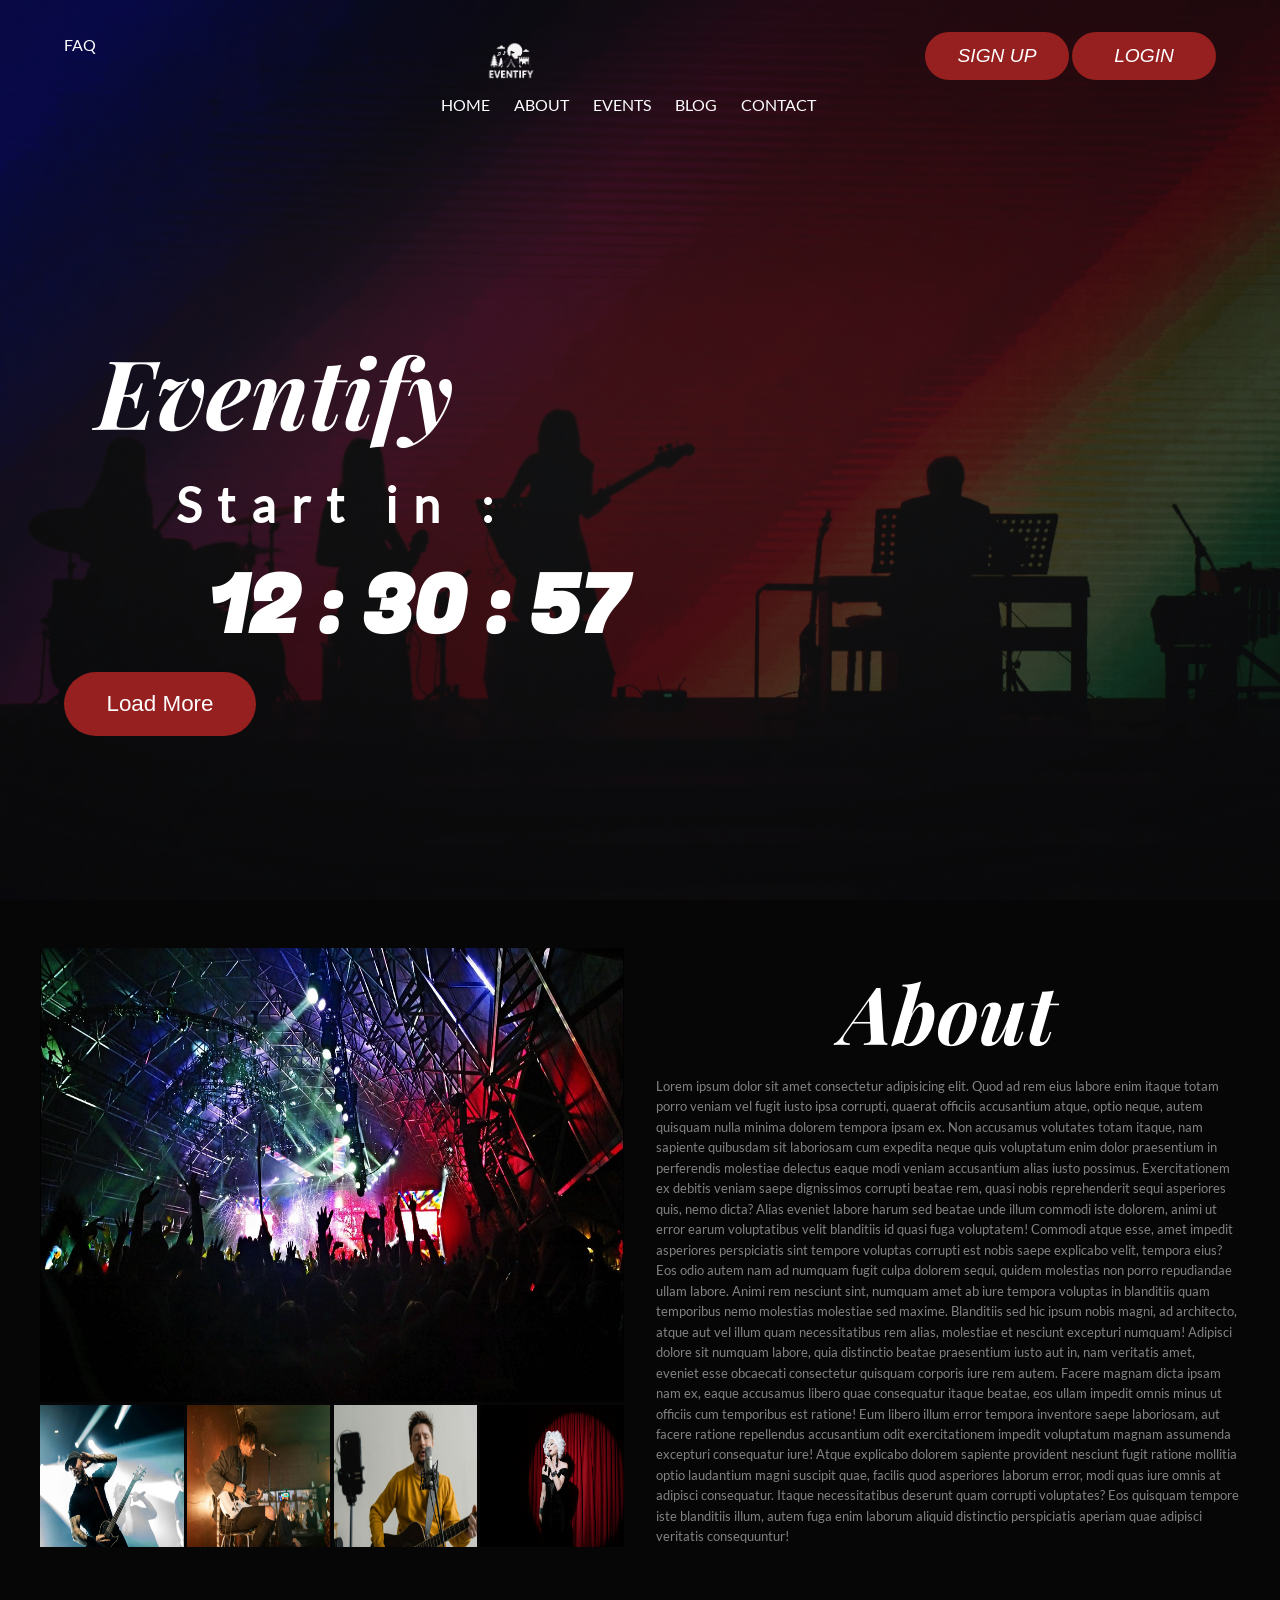
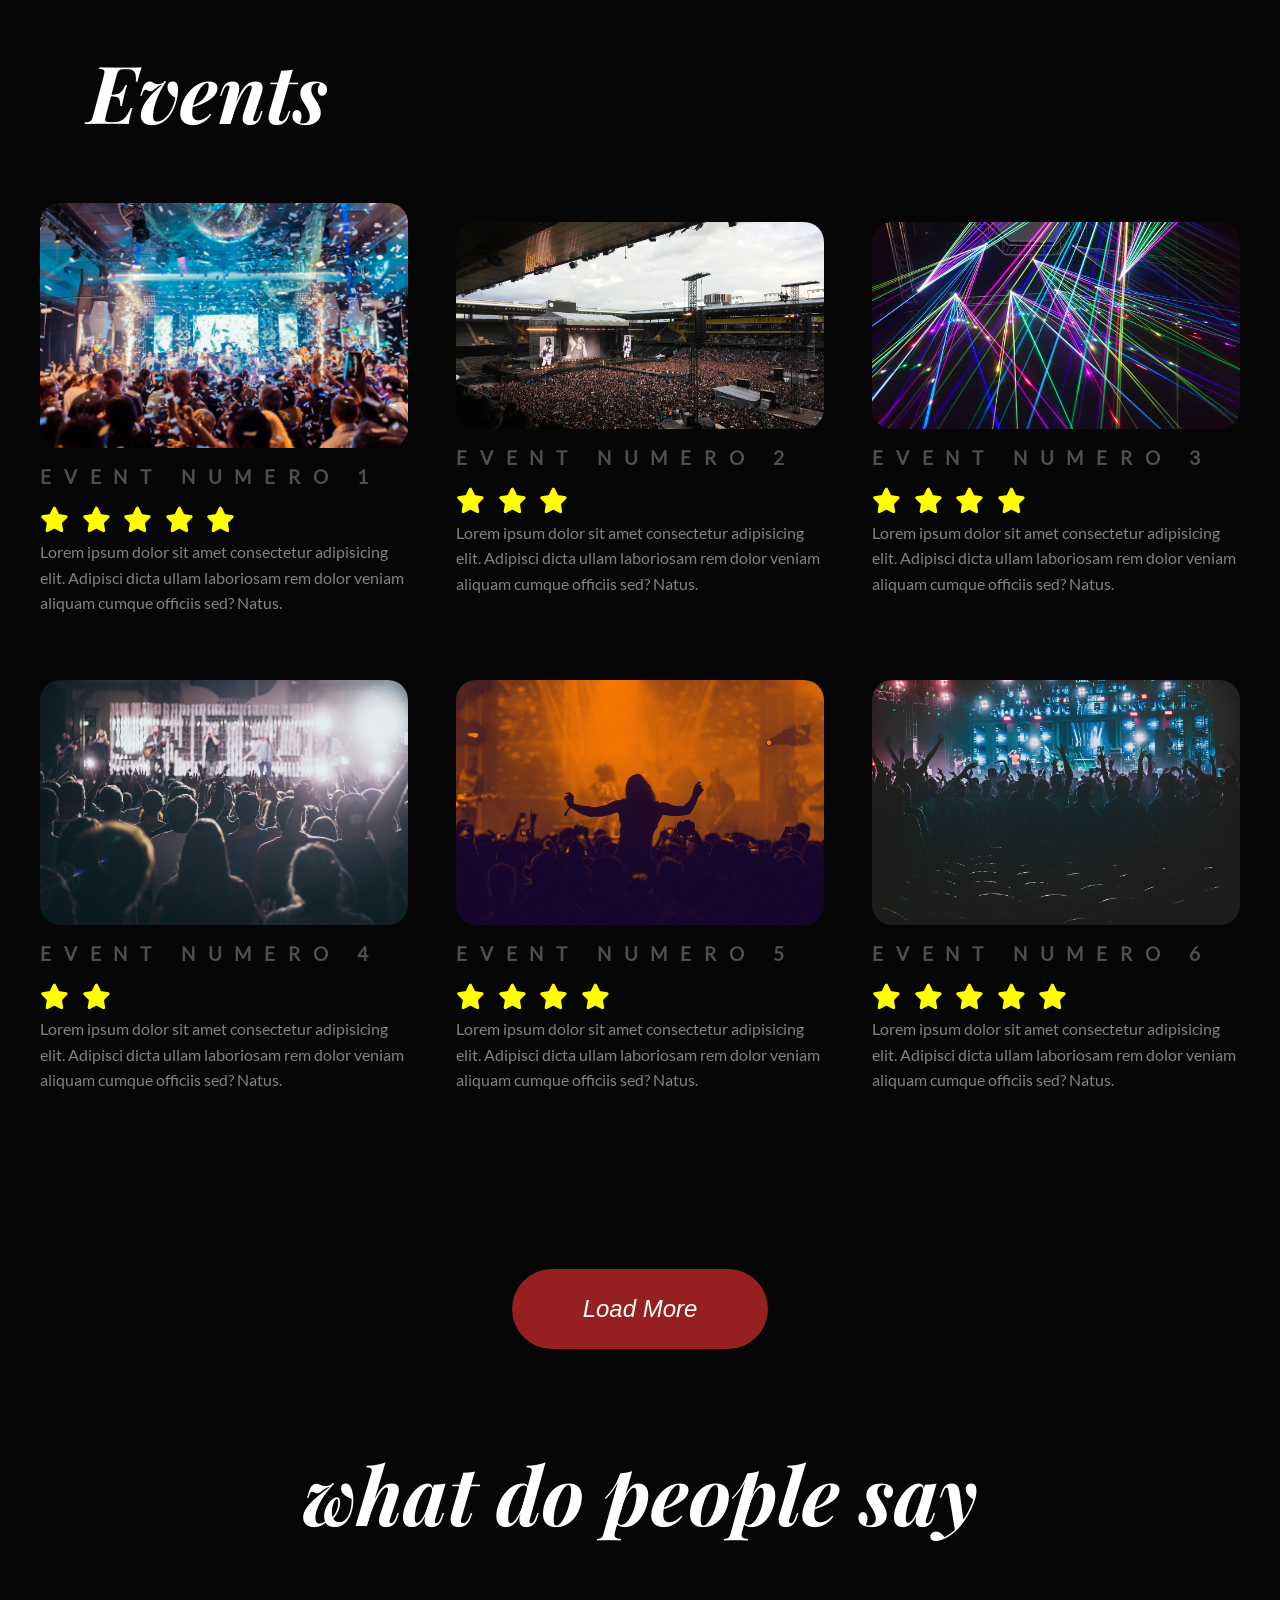
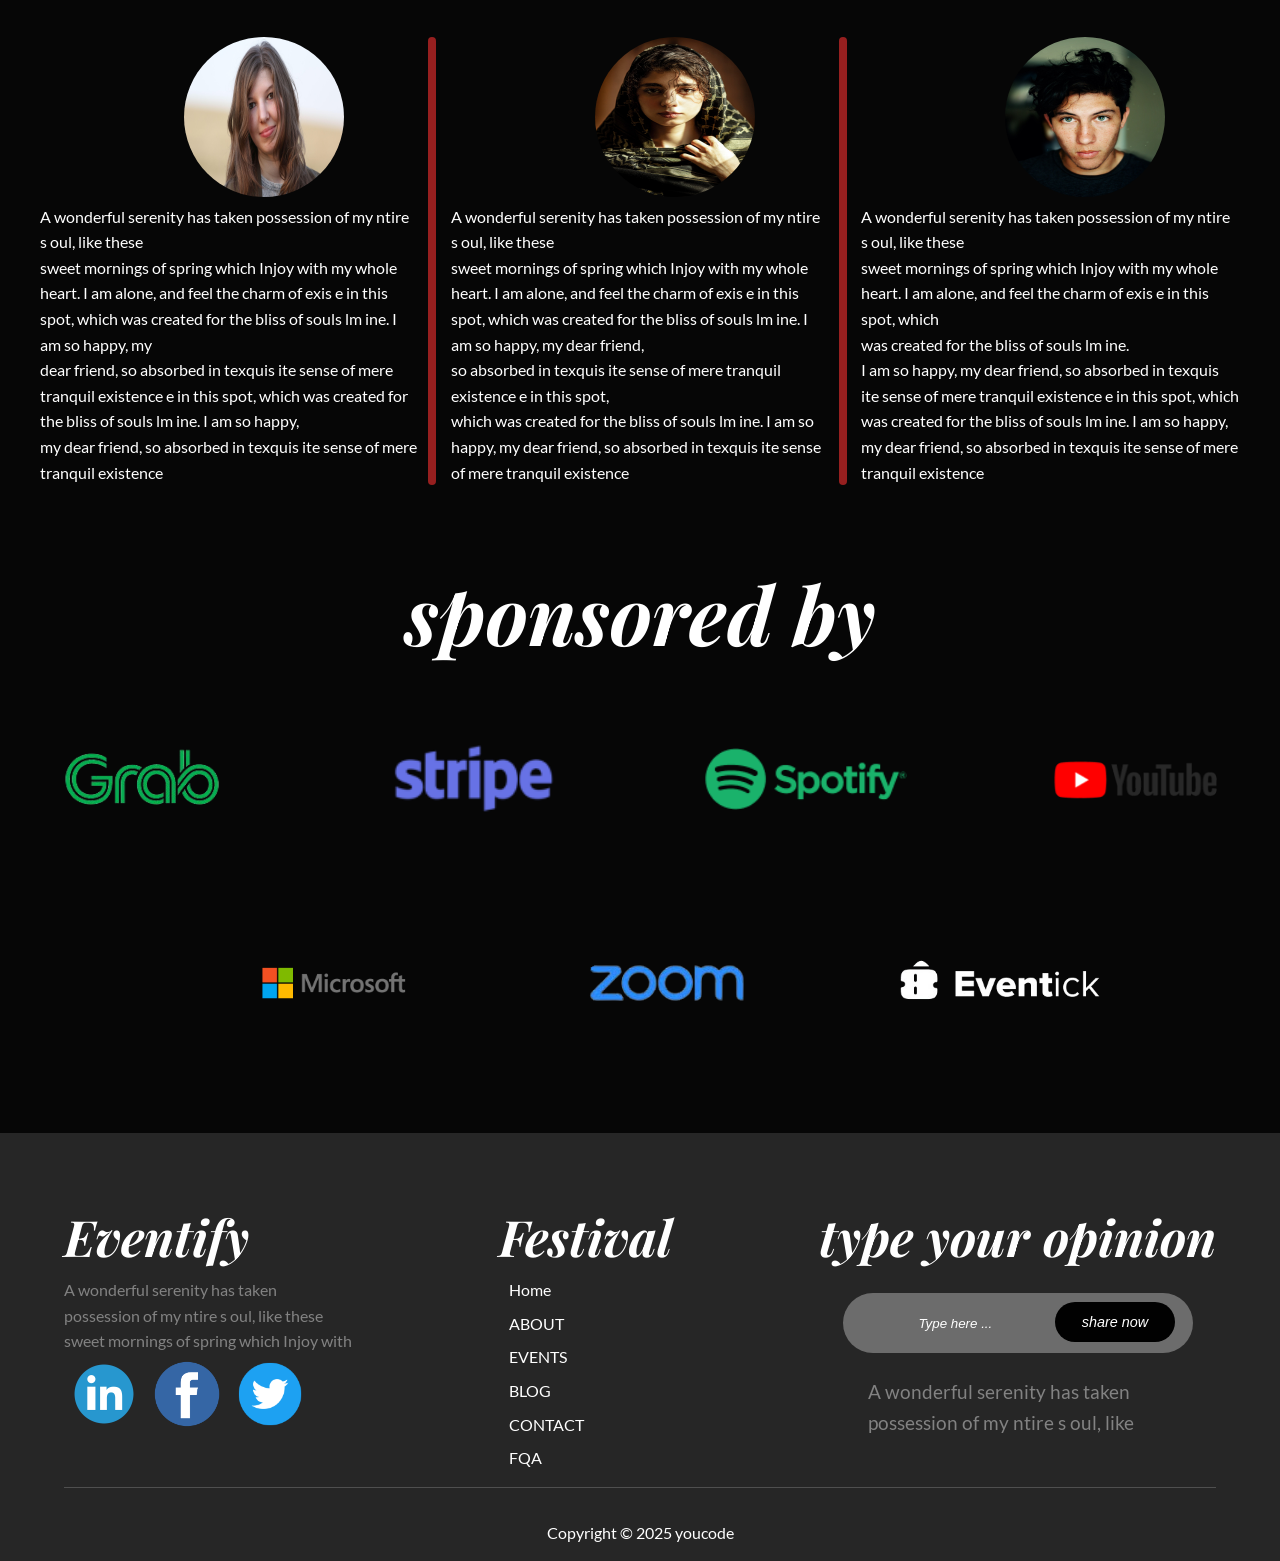
==== commit 5093ff19: "mofication de code" ====
--- a/index.html
+++ b/index.html
@@ -4,28 +4,34 @@
     <meta charset="UTF-8" />
     <meta name="viewport" content="width=device-width, initial-scale=1.0" />
     <link rel="stylesheet" href="./css/style.css" />
-    <link rel="stylesheet" href="https://cdnjs.cloudflare.com/ajax/libs/font-awesome/6.5.0/css/all.min.css">
+
+    <link
+      rel="stylesheet"
+      href="https://cdnjs.cloudflare.com/ajax/libs/font-awesome/6.5.0/css/all.min.css"
+    />
     <title>Eventify</title>
   </head>
   <body>
     <header class="header-hero-container">
-      <div class="header-content container">
-        <div class="header-content ">
+      <div class="header-content">
         <div class="header-top">
-        <a href="FAQ.html" class="faq">FAQ</a>
-        <img src="./assets/images/logo-eventify.png" alt="logo" class="logo">
-        <div class="auth-buttons">
-          <a href="#"><button>SIGN UP</button></a>
-          <a href="#"><button>LOGIN</button></a>
-        </div>
+          <a href="FAQ.html" class="faq">FAQ</a>
+          <img
+            src="./assets/images/logo-eventify.png"
+            alt="logo"
+            class="logo"
+          />
+          <div class="auth-buttons">
+            <a href="#"><button>SIGN UP</button></a>
+            <a href="#"><button>LOGIN</button></a>
+          </div>
         </div>
         <nav>
-          <!-- menu  -->
-           <div class="menu" id="menu">
+          <div class="menu" id="menu">
             <span class="menu-bar"></span>
             <span class="menu-bar"></span>
             <span class="menu-bar"></span>
-           </div>
+          </div>
           <ul class="nav-links" id="nav-links">
             <li><a href="#">HOME</a></li>
             <li><a href="#about-section">ABOUT</a></li>
@@ -38,168 +44,320 @@
           </ul>
         </nav>
       </div>
-        <section class="hero-section">
-            <div class="hero-move" id="hero-move">
-              <h1>Eventify</h1>
-              <h5> start in : </h5>
-              <h4 id="time">12: 30 : 59</h4>
-              <a href="#"><button>Load More</button></a>
-            </div>
-        </section>
+      <section class="home-hero-section">
+        <div class="hero-move" id="hero-move">
+          <h1>Eventify</h1>
+          <h5>Start in :</h5>
+          <h4 id="time">12: 30 : 59</h4>
+          <a href="#"><button>Load More</button></a>
+        </div>
+      </section>
     </header>
     <main>
-        <section class="about-section" id="about-section">
-          <div class="about-texte">
-            <h2>About</h2>
-            <p>Lorem ipsum dolor sit amet consectetur adipisicing elit. Enim vero explicabo corrupti, hic ipsa, cumque quia aliquid quam, dolore porro vel quos incidunt rem exercitationem mollitia at consequatur? Eius <br>culpa quaerat ullam magni, libero sed ab hic repudiandae quia amet temporibus, odit voluptate cumque illo accusantium numquam. Enim quidem non pariatur aspernatur ratione culpa quae repudiandae. Totam maiores nostrum voluptatem eum quia ad eius, nulla blanditiis explicabo dolor voluptates necessitatibus delectus voluptatibus ducimus reprehenderit qui dolore dignissimos tempore impedit. Asperiores itaque maxime sint harum corrupti suscipit ratione voluptate voluptatum nemo qui! Officiis obcaecati vero hic quo adipisci ipsam error incidunt magnam cum voluptatum? In, vitae architecto ab inventore soluta accusamus  <br>iusto! Nulla tempore ducimus autem recusandae incidunt officia sunt, sed odio sit doloremque obcaecati eius. Aspernatur, quisquam quidem dicta <br> architecto maxime nam tempora fuga esse aliquid quia, voluptatibus excepturi. Itaque, temporibus aliquam. <br>Perspiciatis pariatur cupiditate ex officiis soluta sapiente ullam magnam nobis optio, nostrum placeat autem eum inventore! Fuga officia reiciendis ipsum accusantium <br> eligendi corrupti mollitia voluptas, ex distinctio labore.</p>
-          </div>
-          <div class="about-image-section">
-            <div class="main-image-Prancipal">
-              <img class="main-image" src="./assets/images/Home-about-imgPrincipal.jpg" alt="Main Image">
-            </div>
-            <div class="images">
-              <div class="image-item img1">
-                  <img src="./assets/images/Home-about-img1.jpg" alt="Image 1">
-              </div>
-              <div class="image-item img2">
-                  <img src="./assets/images/Home-about-img2.jpg" alt="Image 2">
-              </div>
-              <div class="image-item img3">
-                  <img src="./assets/images/Home-about-img3.jpg" alt="Image 3">
-              </div>
-              <div class="image-item img4">
-                  <img src="./assets/images/Home-about-img4.jpg" alt="Image 4">
-              </div>
-            </div>
-          </div>
-        </section>
-        <section class="event-section">
-          <h2>Events</h2>
-          <div class="cards-section">
-            <div class="card">
-              <img src="./assets/images/Home-image-card-1.jpg" alt="event-1">
-              <h3>EVENT NUMERO 1</h3>
-              <div class="etoiles-section">
-                <i class="fa-solid fa-star"></i>
-                <i class="fa-solid fa-star"></i>
-                <i class="fa-solid fa-star"></i>
-                <i class="fa-solid fa-star"></i>
-                <i class="fa-solid fa-star"></i>
-              </div>
-              <p>Lorem ipsum dolor sit amet consectetur adipisicing elit. Adipisci dicta ullam laboriosam rem dolor veniam aliquam cumque officiis sed? Natus.</p>
-            </div>
-            <div class="card">
-              <img src="./assets/images/Home-image-card-2.jpg" alt="event-2">
-              <h3>EVENT NUMERO 2</h3>
-              <div class="etoiles-section">
-                <i class="fa-solid fa-star"></i>
-                <i class="fa-solid fa-star"></i>
-                <i class="fa-solid fa-star"></i>
-              </div>
-              <p>Lorem ipsum dolor sit amet consectetur adipisicing elit. Adipisci dicta ullam laboriosam rem dolor veniam aliquam cumque officiis sed? Natus.</p>
-            </div>
-            <div class="card">
-              <img src="./assets/images/Home-image-card-3.jpg" alt="event-3">
-              <h3>EVENT NUMERO 3</h3>
-              <div class="etoiles-section">
-                <i class="fa-solid fa-star"></i>
-                <i class="fa-solid fa-star"></i>
-                <i class="fa-solid fa-star"></i>
-                <i class="fa-solid fa-star"></i>
-              </div>
-              <p>Lorem ipsum dolor sit amet consectetur adipisicing elit. Adipisci dicta ullam laboriosam rem dolor veniam aliquam cumque officiis sed? Natus.</p>
-            </div>
-            <div class="card card-move">
-              <img src="./assets/images/Home-image-card-4.jpg" alt="event-4">
-              <h3>EVENT NUMERO 4</h3>
-              <div class="etoiles-section">
-                <i class="fa-solid fa-star"></i>
-                <i class="fa-solid fa-star"></i>
-              </div>
-              <p>Lorem ipsum dolor sit amet consectetur adipisicing elit. Adipisci dicta ullam laboriosam rem dolor veniam aliquam cumque officiis sed? Natus.</p>
-            </div>
-            <div class="card card-move">
-              <img src="./assets/images/Home-image-card-5.jpg" alt="event-5">
-              <h3>EVENT NUMERO 5</h3>
-              <div class="etoiles-section">
-                <i class="fa-solid fa-star"></i>
-                <i class="fa-solid fa-star"></i>
-                <i class="fa-solid fa-star"></i>
-                <i class="fa-solid fa-star"></i>
-              </div>
-              <p>Lorem ipsum dolor sit amet consectetur adipisicing elit. Adipisci dicta ullam laboriosam rem dolor veniam aliquam cumque officiis sed? Natus.</p>
-            </div>
-            <div class="card card-move">
-              <img src="./assets/images/Home-image-card-6.jpg" alt="event-6">
-              <h3>EVENT NUMERO 6</h3>
-              <div class="etoiles-section">
-                <i class="fa-solid fa-star"></i>
-                <i class="fa-solid fa-star"></i>
-                <i class="fa-solid fa-star"></i>
-                <i class="fa-solid fa-star"></i>
-                <i class="fa-solid fa-star"></i>
-              </div>
-              <p>Lorem ipsum dolor sit amet consectetur adipisicing elit. Adipisci dicta ullam laboriosam rem dolor veniam aliquam cumque officiis sed? Natus.</p>
-            </div>
+      <section class="about-section" id="about-section">
+        <div class="about-texte">
+          <h2>About</h2>
+          <p>
+            Lorem ipsum dolor sit amet consectetur adipisicing elit. Quod ad rem
+            eius labore enim itaque totam porro veniam vel fugit iusto ipsa
+            corrupti, quaerat officiis accusantium atque, optio neque, autem
+            quisquam nulla minima dolorem tempora ipsam ex. Non accusamus
+            volutates totam itaque, nam sapiente quibusdam sit laboriosam cum
+            expedita neque quis voluptatum enim dolor praesentium in perferendis
+            molestiae delectus eaque modi veniam accusantium alias iusto
+            possimus. Exercitationem ex debitis veniam saepe dignissimos
+            corrupti beatae rem, quasi nobis reprehenderit sequi asperiores
+            quis, nemo dicta? Alias eveniet labore harum sed beatae unde illum
+            commodi iste dolorem, animi ut error earum voluptatibus velit
+            blanditiis id quasi fuga voluptatem! Commodi atque esse, amet
+            impedit asperiores perspiciatis sint tempore voluptas corrupti est
+            nobis saepe explicabo velit, tempora eius? Eos odio autem nam ad
+            numquam fugit culpa dolorem sequi, quidem molestias non porro
+            repudiandae ullam labore. Animi rem nesciunt sint, numquam amet ab
+            iure tempora voluptas in blanditiis quam temporibus nemo molestias
+            molestiae sed maxime. Blanditiis sed hic ipsum nobis magni, ad
+            architecto, atque aut vel illum quam necessitatibus rem alias,
+            molestiae et nesciunt excepturi numquam! Adipisci dolore sit numquam
+            labore, quia distinctio beatae praesentium iusto aut in, nam
+            veritatis amet, eveniet esse obcaecati consectetur quisquam corporis
+            iure rem autem. Facere magnam dicta ipsam nam ex, eaque accusamus
+            libero quae consequatur itaque beatae, eos ullam impedit omnis minus
+            ut officiis cum temporibus est ratione! Eum libero illum error
+            tempora inventore saepe laboriosam, aut facere ratione repellendus
+            accusantium odit exercitationem impedit voluptatum magnam assumenda
+            excepturi consequatur iure! Atque explicabo dolorem sapiente
+            provident nesciunt fugit ratione mollitia optio laudantium magni
+            suscipit quae, facilis quod asperiores laborum error, modi quas iure
+            omnis at adipisci consequatur. Itaque necessitatibus deserunt quam
+            corrupti voluptates? Eos quisquam tempore iste blanditiis illum,
+            autem fuga enim laborum aliquid distinctio perspiciatis aperiam quae
+            adipisci veritatis consequuntur!
+          </p>
+        </div>
+        <div class="about-image-section">
+          <div class="main-image-Prancipal image-item">
+            <img
+              class="main-image"
+              src="./assets/images/Home-about-imgPrincipal.jpg"
+              alt="Main Image"
+            />
+          </div>
+          <div class="image-item img1">
+            <img src="./assets/images/Home-about-img1.jpg" alt="Image 1" />
+          </div>
+          <div class="image-item img2">
+            <img src="./assets/images/Home-about-img2.jpg" alt="Image 2" />
+          </div>
+          <div class="image-item img3">
+            <img src="./assets/images/Home-about-img3.jpg" alt="Image 3" />
+          </div>
+          <div class="image-item img4">
+            <img src="./assets/images/Home-about-img4.jpg" alt="Image 4" />
+          </div>
+        </div>
+      </section>
+      <section class="event-section">
+        <h2>Events</h2>
+        <div class="cards-section">
+          <div class="card">
+            <img
+              src="./assets/images/Home-image-card-1.jpg"
+              alt="event-1"
+            />
+            <h3>EVENT NUMERO 1</h3>
+            <div class="etoiles-section">
+              <i class="fa-solid fa-star"></i>
+              <i class="fa-solid fa-star"></i>
+              <i class="fa-solid fa-star"></i>
+              <i class="fa-solid fa-star"></i>
+              <i class="fa-solid fa-star"></i>
+            </div>
+            <p>
+              Lorem ipsum dolor sit amet consectetur adipisicing elit. Adipisci
+              dicta ullam laboriosam rem dolor veniam aliquam cumque officiis
+              sed? Natus.
+            </p>
+          </div>
+          <div class="card">
+            <img
+              src="./assets/images/Home-image-card-2.jpg"
+              alt="event-2"
+            />
+            <h3>EVENT NUMERO 2</h3>
+            <div class="etoiles-section">
+              <i class="fa-solid fa-star"></i>
+              <i class="fa-solid fa-star"></i>
+              <i class="fa-solid fa-star"></i>
+            </div>
+            <p>
+              Lorem ipsum dolor sit amet consectetur adipisicing elit. Adipisci
+              dicta ullam laboriosam rem dolor veniam aliquam cumque officiis
+              sed? Natus.
+            </p>
+          </div>
+          <div class="card">
+            <img
+              src="./assets/images/Home-image-card-3.jpg"
+              alt="event-3"
+            />
+            <h3>EVENT NUMERO 3</h3>
+            <div class="etoiles-section">
+              <i class="fa-solid fa-star"></i>
+              <i class="fa-solid fa-star"></i>
+              <i class="fa-solid fa-star"></i>
+              <i class="fa-solid fa-star"></i>
+            </div>
+            <p>
+              Lorem ipsum dolor sit amet consectetur adipisicing elit. Adipisci
+              dicta ullam laboriosam rem dolor veniam aliquam cumque officiis
+              sed? Natus.
+            </p>
+          </div>
+          <div class="card card-move">
+            <img
+              src="./assets/images/Home-image-card-4.jpg"
+              alt="event-4"
+            />
+            <h3>EVENT NUMERO 4</h3>
+            <div class="etoiles-section">
+              <i class="fa-solid fa-star"></i>
+              <i class="fa-solid fa-star"></i>
+            </div>
+            <p>
+              Lorem ipsum dolor sit amet consectetur adipisicing elit. Adipisci
+              dicta ullam laboriosam rem dolor veniam aliquam cumque officiis
+              sed? Natus.
+            </p>
+          </div>
+          <div class="card card-move">
+            <img
+              src="./assets/images/Home-image-card-5.jpg"
+              alt="event-5"
+            />
+            <h3>EVENT NUMERO 5</h3>
+            <div class="etoiles-section">
+              <i class="fa-solid fa-star"></i>
+              <i class="fa-solid fa-star"></i>
+              <i class="fa-solid fa-star"></i>
+              <i class="fa-solid fa-star"></i>
+            </div>
+            <p>
+              Lorem ipsum dolor sit amet consectetur adipisicing elit. Adipisci
+              dicta ullam laboriosam rem dolor veniam aliquam cumque officiis
+              sed? Natus.
+            </p>
+          </div>
+          <div class="card card-move">
+            <img
+              src="./assets/images/Home-image-card-6.jpg"
+              alt="event-6"
+            />
+            <h3>EVENT NUMERO 6</h3>
+            <div class="etoiles-section">
+              <i class="fa-solid fa-star"></i>
+              <i class="fa-solid fa-star"></i>
+              <i class="fa-solid fa-star"></i>
+              <i class="fa-solid fa-star"></i>
+              <i class="fa-solid fa-star"></i>
+            </div>
+            <p>
+              Lorem ipsum dolor sit amet consectetur adipisicing elit. Adipisci
+              dicta ullam laboriosam rem dolor veniam aliquam cumque officiis
+              sed? Natus.
+            </p>
           </div>
           <a href=""><button>Load More</button></a>
-        </section>
-        <section class="comments-setion">
-          <h2>what do people say</h2>
-          <div class="comments-card">
-            <div class="comment-card">
-              <img src="./assets/images/Home-comment-1.jpg" alt="comment-1">
-              <p>A wonderful serenity has taken possession of my ntire s
-                oul, like these sweet mornings of spring which Injoy with
-                my whole heart. I am alone, and feel the charm of exis
-                e in this spot, which was created for the bliss of souls lm
-                ine. I am so happy, my dear friend, so absorbed in texquis
-                ite sense of mere tranquil existence
-                e in this spot, which was created for the bliss of souls lm
-                ine. I am so happy, my dear friend, so absorbed in texquis
-                ite sense of mere tranquil existence</p>
-            </div>
-            <div class="vertical-line"></div>
-            <div class="comment-card">
-              <img src="./assets/images/Home-comment-2.jpg" alt="comment-2">
-              <p>A wonderful serenity has taken possession of my ntire s
-                oul, like these sweet mornings of spring which Injoy with
-                my whole heart. I am alone, and feel the charm of exis
-                e in this spot, which was created for the bliss of souls lm
-                ine. I am so happy, my dear friend, so absorbed in texquis
-                ite sense of mere tranquil existence
-                e in this spot, which was created for the bliss of souls lm
-                ine. I am so happy, my dear friend, so absorbed in texquis
-                ite sense of mere tranquil existence</p>
-            </div>
-            <div class="vertical-line"></div>
-            <div class="comment-card">
-              <img src="./assets/images/Home-comment-3.jpg" alt="comment-3">
-              <p>A wonderful serenity has taken possession of my ntire s
-                oul, like these sweet mornings of spring which Injoy with
-                my whole heart. I am alone, and feel the charm of exis
-                e in this spot, which was created for the bliss of souls lm
-                ine. I am so happy, my dear friend, so absorbed in texquis
-                ite sense of mere tranquil existence
-                e in this spot, which was created for the bliss of souls lm
-                ine. I am so happy, my dear friend, so absorbed in texquis
-                ite sense of mere tranquil existence</p>
-            </div>
-          </div>
-        </section>
-        <section class="sponsor-section ">
-          <h2>sponsored by</h2>
-          <div class="image-section-sponsor">
-            <img src="./assets/images/Home-sponsor-1.png" alt="sponsor 1" class="image-grand">
-            <img src="./assets/images/Home-sponsor-2.png" alt="sponsor 2">
-            <img src="./assets/images/Home-sponsor-3.png" alt="sponsor 3">
-            <img src="./assets/images/Home-sponsor-4.png" alt="sponsor 4">
-            <img src="./assets/images/Home-sponsor-5.png" alt="sponsor 5" class="image-pousser image-grand">
-            <img src="./assets/images/Home-sponsor-6.png" alt="sponsor 6" class="image-pousser image-grand" >
-            <img src="./assets/images/Home-sponsor-7.png" alt="sponsor 7" class="image-pousser image-grand">
-          </div>
-        </section>
+        </div>
+      </section>
+      <section class="comments-setion">
+        <h2>what do people say</h2>
+        <div class="comments-card">
+          <div class="comment-card">
+            <img src="./assets/images/Home-comment-1.jpg" alt="comment-1" />
+            <p>
+              A wonderful serenity has taken possession of my ntire s oul, like
+              these <br />
+              sweet mornings of spring which Injoy with my whole heart. I am
+              alone, and feel the charm of exis e in this <br />spot, which was
+              created for the bliss of souls lm ine. I am so happy, my <br />dear
+              friend, so absorbed in texquis ite sense of mere tranquil
+              existence e in this spot, which was created for the bliss of souls
+              lm ine. I am so happy, <br />
+              my dear friend, so absorbed in texquis ite sense of mere tranquil
+              existence
+            </p>
+          </div>
+          <div class="vertical-line"></div>
+          <div class="comment-card">
+            <img src="./assets/images/Home-comment-2.jpg" alt="comment-2" />
+            <p>
+              A wonderful serenity has taken possession of my ntire s oul, like
+              these <br />sweet mornings of spring which Injoy with my whole
+              heart. I am alone, and feel the charm of exis e in this <br />spot,
+              which was created for the bliss of souls lm ine. I am so happy, my
+              dear friend, <br />so absorbed in texquis ite sense of mere
+              tranquil existence e in this spot,<br />
+              which was created for the bliss of souls lm ine. I am so happy, my
+              dear friend, so absorbed in texquis ite sense of mere tranquil
+              existence
+            </p>
+          </div>
+          <div class="vertical-line"></div>
+          <div class="comment-card">
+            <img src="./assets/images/Home-comment-3.jpg" alt="comment-3" />
+            <p>
+              A wonderful serenity has taken possession of my ntire s oul, like
+              these <br />
+              sweet mornings of spring which Injoy with my whole heart. I am
+              alone, and feel the charm of exis e in this spot, which <br />was
+              created for the bliss of souls lm ine. <br />
+              I am so happy, my dear friend, so absorbed in texquis ite sense
+              of mere tranquil existence e in this spot, which <br />was
+              created for the bliss of souls lm ine. I am so happy, my dear
+              friend, so absorbed in texquis ite sense of mere <br />
+              tranquil existence
+            </p>
+          </div>
+        </div>
+      </section>
+      <section class="sponsor-section">
+        <h2>sponsored by</h2>
+        <div class="image-section-sponsor">
+          <img
+            src="./assets/images/Home-sponsor-1.png"
+            alt="sponsor 1"
+            class="image-grand"
+          />
+          <img src="./assets/images/Home-sponsor-2.png" alt="sponsor 2" />
+          <img src="./assets/images/Home-sponsor-3.png" alt="sponsor 3" />
+          <img src="./assets/images/Home-sponsor-4.png" alt="sponsor 4" />
+          <img
+            src="./assets/images/Home-sponsor-5.png"
+            alt="sponsor 5"
+            class="image-pousser image-grand"
+          />
+          <img
+            src="./assets/images/Home-sponsor-6.png"
+            alt="sponsor 6"
+            class="image-pousser image-grand"
+          />
+          <img
+            src="./assets/images/Home-sponsor-7.png"
+            alt="sponsor 7"
+            class="image-pousser image-grand"
+          />
+        </div>
+      </section>
     </main>
+    <footer>
+      <div class="footer-content">
+        <div class="footer-eventify">
+          <h5>Eventify</h5>
+          <p>
+            A wonderful serenity has taken possession of my ntire s oul, like
+            these sweet mornings of spring which Injoy with
+          </p>
+          <div class="footer-socials">
+            <img
+              src="./assets/images/linkedin.png"
+              alt="Eventify linkedin social"
+            />
+            <img
+              src="./assets/images/facebook.png"
+              alt="Eventify facebook social"
+            />
+            <img
+              src="./assets/images/twitter.png"
+              alt="Eventify twitter social"
+            />
+          </div>
+        </div>
+        <div class="footer-festival">
+          <h5>Festival</h5>
+
+          <div class="footer-nav">
+            <a href="./index.html">Home</a>
+            <a href="./index.html #about-section">ABOUT</a>
+            <a href="./event.html">EVENTS</a>
+            <a href="./Blog.html">BLOG</a>
+            <a>CONTACT</a>
+            <a href="./FAQ.html">FQA</a>
+          </div>
+        </div>
+        <div class="footer-opinion">
+          <h5>type your opinion</h5>
+          <div class="send-box">
+            <input type="text" placeholder="Type here ..." />
+            <a href=""><button>share now</button></a>
+          </div>
+          <p>
+            A wonderful serenity has taken possession of my ntire s oul, like
+          </p>
+        </div>
+      </div>
+      <hr />
+      <p class="copy-right">Copyright &copy; 2025 youcode</p>
+    </footer>
     <script src="js/script-Home.js"></script>
   </body>
-</html>
+</html>
--- a/css/style.css
+++ b/css/style.css
@@ -1,60 +1,442 @@
-
-:root{
-  --red-color: #961F1F;
-  --gray-color: #4F4F4F;
-  --main-font: lato;
-  --title-font:Playfair-Display;
-  --timeOf-font:Fugaz-One;
-}
-@keyframes fadeSlide {
-  from {
-    opacity: 0;
-    transform: translateY(-20px);
-  }
-  to {
-    opacity: 1;
-    transform: translateY(0);
-  }
-}
+:root {
+  --red-color: #961f1f;
+  --gray-color: #4f4f4f;
+  --main-font: "lato";
+  --header-font: "Playfair", serif;
+  --timeOf-font: Fugaz-One;
+}
+
 @font-face {
-  font-family: 'lato';
+  font-family: "lato";
   src: url("../assets/fonts/Lato/Lato-Regular.ttf");
 }
 @font-face {
-  font-family: 'Playfair-Display';
-  src: url("../assets/fonts/Playfair_Display/static/PlayfairDisplay-Regular.ttf");
+  font-family: "playfair";
+  src: url("../assets/fonts/Playfair_Display/PlayfairDisplay-Italic-VariableFont_wght.ttf");
 }
 @font-face {
-  font-family: 'Fugaz-One';
+  font-family: "Fugaz-One";
   src: url("../assets/fonts/Fugaz-One/FugazOne-Regular.ttf");
 }
+
 * {
   margin: 0;
   padding: 0;
   box-sizing: border-box;
 }
 html {
-  font-size: 100%; 
+  font-size: 100%;
   scroll-behavior: smooth;
 }
-body{
-    font-family: var(--main-font);
-    background-color: rgba(0, 0, 0, 0.977);
-}
-.container {
+
+body {
+  width: 100%;
+  margin: 0;
+  padding: 0;
+  font-family: var(--main-font);
+  line-height: 1.6;
+  color: #fff;
+  background-color: rgba(0, 0, 0, 0.977);
+  overflow-x: hidden;
+}
+
+.header-content,
+.home-hero-section {
   width: 90%;
   max-width: 1200px;
   margin: 0 auto;
 }
+
 .header-content {
+  display: flex;
+  flex-direction: column;
+}
+
+.header-top {
+  display: flex;
+  justify-content: space-between;
+}
+.header-top > a {
+  text-decoration: none;
+  font-family: var(--main-font);
+  color: white;
+}
+.header-top > img {
+  width: 60px;
+  height: auto;
+  cursor: pointer;
+}
+nav ul {
+  display: flex;
+  justify-content: center;
+  align-items: center;
+  list-style-type: none;
+}
+nav ul li a,
+.h-top {
+  text-decoration: none;
+  color: white;
+  margin-right: 1.5rem;
+  font-family: var(--main-font);
+  font-weight: 300;
+  cursor: pointer;
+  transition: all 0.4s;
+}
+.h-top {
+  display: none;
+}
+.auth-buttons button {
+  border: none;
+  border-radius: 50px;
+  height: 3rem;
+  width: 9rem;
+  background-color: var(--red-color);
+  color: rgb(255, 255, 255);
+  font-size: 1.2rem;
+  font-style: italic;
+  cursor: pointer;
+}
+.nav-links a:hover,
+.faq:hover {
+  color: var(--red-color);
+  font-weight: 600;
+}
+.auth-buttons button:hover,
+.btn-discover:hover {
+  box-shadow: 1px 1px 15px white;
+  transform: translateY(-3px);
+}
+
+.header-hero-container {
+  height: 100vh;
+  color: white;
+  display: flex;
+  flex-direction: column;
+  padding-top: 2rem;
+  background-image: linear-gradient(rgba(0, 0, 0, 0.686), rgba(0, 0, 0, 0.686)),
+    url("../assets/images/Home-hero-section.jpg");
+  background-size: cover;
+  background-position: center;
+  background-repeat: no-repeat;
+}
+
+.home-hero-section {
+  display: flex;
+  flex-direction: column;
+  justify-content: center;
+  height: 100%;
+}
+
+.hero-move {
+  margin-top: 2rem;
+}
+h1 {
+  font-family: var(--header-font);
+  font-size: 6rem;
+  margin-left: 2rem;
+}
+.hero-move h5 {
+  font-family: var(--main-font);
+  font-size: 3rem;
+  margin-left: 7rem;
+  letter-spacing: 1rem;
+  font-weight: bold;
+}
+.hero-move h4 {
+  margin-left: 9rem;
+  font-size: 5rem;
+  font-family: var(--timeOf-font);
+}
+.hero-move button {
+  border: none;
+  border-radius: 50px;
+  height: 4rem;
+  width: 12rem;
+  background-color: #961f1f;
+  color: rgb(255, 255, 255);
+  font-size: 1.4rem;
+  cursor: pointer;
+}
+
+.about-section {
+  margin: 3rem;
+  display: flex;
+  justify-content: center;
+  gap: 2rem;
+  flex-direction: row-reverse;
+  max-width: 1200px;
+  margin-left: auto;
+  margin-right: auto;
+}
+.about-image-section {
+  width: 50%;
+  display: grid;
+  grid-template-columns: 1fr 1fr 1fr 1fr;
+  grid-template-rows: auto auto auto auto;
+  gap: 0.2rem;
+}
+.main-image-Prancipal {
+  grid-column: 1/5;
+  grid-row: 1/4;
+}
+.img1 {
+  grid-column: 1/2;
+  grid-row: 4/5;
+}
+.img2 {
+  grid-column: 2/3;
+  grid-row: 4/5;
+}
+.img3 {
+  grid-column: 3/4;
+  grid-row: 4/5;
+}
+.img4 {
+  grid-column: 4/5;
+  grid-row: 4/5;
+}
+.image-item img {
+  width: 100%;
+  height: 100%;
+}
+.about-texte {
+  width: 50%;
+}
+.about-texte h2 {
+  text-align: center;
+  font-size: 5rem;
+  font-family: var(--header-font);
+  font-style: italic;
+}
+.about-texte p {
+  font-size: 0.8rem;
+  color: #828282;
+}
+
+.event-section {
+  margin: 5rem 3rem;
+  max-width: 1200px;
+  margin-left: auto;
+  margin-right: auto;
+}
+.event-section h2 {
+  margin: 3rem;
+  font-family: var(--header-font);
+  font-style: italic;
+  font-size: 5rem;
+}
+.cards-section {
+  display: grid;
+  grid-template-columns: 1fr 1fr 1fr;
+  column-gap: 3rem;
+  row-gap: 4rem;
+  place-items: center;
+}
+.card h3 {
+  margin: 0.5rem 0;
+  letter-spacing: 0.8rem;
+  color: var(--gray-color);
+}
+.card i {
+  margin: 0.4rem 0;
+  color: yellow;
+  font-size: 1.6rem;
+  letter-spacing: 0.6rem;
+}
+.card p {
+  color: #828282;
+}
+.cards-section img {
+  border-radius: 20px;
+  width: 100%;
+  height: 70%;
+}
+.cards-section a {
+  grid-column: 1/4;
+}
+.event-section button {
+  margin-top: 7rem;
+  background-color: var(--red-color);
+  height: 5rem;
+  width: 16rem;
+  border-radius: 50px;
+  border: none;
+  color: white;
+  font-style: italic;
+  font-size: 1.5rem;
+  cursor: pointer;
+}
+
+.comments-setion {
+  margin: 4rem 3rem;
+  max-width: 1200px;
+  margin-left: auto;
+  margin-right: auto;
+}
+.comments-setion h2 {
+  font-family: var(--header-font);
+  font-style: italic;
+  font-size: 5rem;
+  text-align: center;
+}
+.comments-card {
+  margin-top: 5rem;
+  display: grid;
+  grid-template-columns: 1fr 2rem 1fr 2rem 1fr;
+}
+.comments-setion img {
+  width: 10rem;
+  height: 10rem;
+  border-radius: 100px;
+  margin-left: 9rem;
+}
+
+.vertical-line {
+  background-color: var(--red-color);
+  height: auto;
+  width: 0.5rem;
+  margin-left: 0.6rem;
+  border-radius: 20px;
+}
+
+.sponsor-section {
+  margin: 3rem 5rem;
+  max-width: 1200px;
+  margin-left: auto;
+  margin-right: auto;
+}
+.sponsor-section h2 {
+  font-size: 5rem;
+  font-style: italic;
+  font-family: var(--header-font);
+  text-align: center;
+}
+.image-section-sponsor {
+  display: grid;
+  grid-template-columns: repeat(4, 1fr);
+  column-gap: 8rem;
+  align-items: center;
+}
+.image-section-sponsor img {
+  width: 100%;
+  height: auto;
+}
+.image-pousser {
+  margin-left: 12rem;
+}
+
+footer {
+  margin-top: 2rem;
+  background-color: #262626;
+  padding-top: 3rem;
+}
+.footer-content {
+  display: flex;
+  justify-content: space-between;
+  align-items: start;
+  width: 90%;
+  max-width: 1200px;
+  margin: 1rem auto;
+}
+.footer-eventify {
+  display: flex;
+  flex-direction: column;
+  max-width: 25%;
+}
+.footer-socials img {
+  width: 80px;
+}
+.footer-eventify p,
+.footer-opinion p {
+  color: #828282;
+}
+.footer-festival {
+  display: flex;
+  flex-direction: column;
+}
+.footer-nav {
+  display: flex;
+  flex-direction: column;
+  margin-left: 10px;
+  gap: 0.5rem;
+}
+.footer-nav a {
+  text-decoration: none;
+  color: white;
+}
+.footer-festival ul {
+  display: flex;
+  flex-direction: column;
+}
+.footer-opinion {
+  display: flex;
+  flex-direction: column;
+  justify-content: center;
+  align-items: center;
+}
+.footer-opinion p {
+  font-size: 1.2rem;
+  text-align: start;
+  max-width: 300px;
+  color: #828282;
+}
+.send-box {
+  position: relative;
+  margin-bottom: 1.5rem;
   margin-top: 1rem;
-  display: flex;
-  flex-direction: column;
-}
-.header-top {
-  display: flex;
-  justify-content: space-between;
-}
+}
+.send-box input {
+  min-width: 350px;
+  height: 60px;
+  border-radius: 50px;
+  background-color: #6c6c6c;
+  outline: none;
+  border: none;
+  padding-left: 10%;
+  color: white;
+  font-style: italic;
+}
+.send-box input::placeholder {
+  color: white;
+  padding-left: 13%;
+  font-style: italic;
+  font-size: 1.rem;
+}
+.send-box button {
+  position: absolute;
+  background-color: #010101;
+  color: white;
+  font-style: italic;
+  border-radius: 50px;
+  width: 120px;
+  height: 40px;
+  font-size: 0.9rem;
+  top: 15%;
+  right: 5%;
+  border: none;
+  cursor: pointer;
+}
+.footer-festival h5,
+.footer-opinion h5,
+.footer-content h5 {
+  font-family: var(--header-font);
+  font-size: 50px;
+}
+
+hr {
+  border: none;
+  height: 1px;
+  background-color: #4f4f4f;
+  width: 90%;
+  max-width: 1200px;
+  margin: 1rem auto;
+}
+
+.copy-right {
+  text-align: center;
+  padding: 1rem 0;
+}
+
 .menu {
   display: none;
   flex-direction: column;
@@ -68,274 +450,14 @@
   width: 30px;
   height: 2px;
   background-color: white;
-  transition: all 0.5s;
-}
-
-.menuActive span:nth-child(1) {
-      transform: rotate(45deg) translate(12px);
-}
-.menuActive span:nth-child(2) {
-    opacity: 0;
-}
-.menuActive span:nth-child(3) {
-      transform: rotate(-45deg) translate(12px);
-}
-.header-top > a {
-  text-decoration: none;
-  font-family: var(--main-font);
-  color: white;
-}
-.header-top > img {
-  width: 60px;
-  height: auto;
-  cursor: pointer;
-}
-nav ul {
-  display: flex;
-  justify-content: center;
-  align-items: center;
-  list-style-type: none;
-}
-nav ul li a,
-.h-top ,.faq{
-  text-decoration: none;
-  color: white;
-  margin-right: 1.5rem;
-  font-family: var(--main-font);
-  cursor: pointer;
-  font-size: 20px;
-}
-.h-top {
-  display: none;
-}
-.auth-buttons button {
-  background-color: var(--red-color);
-  color: white;
-  padding: 0.75rem 1.5rem;
-  font-size: 1.2rem;
-  font-style: italic;
-  border: none;
-  border-radius: 50px;
-  cursor: pointer;
-}
-
-.hero-section{
-    background-image: linear-gradient(rgba(0, 0, 0, 0.686), rgba(0, 0, 0, 0.686)),url('../assets/images/Home-hero-section.jpg');
-    background-position: center;
-    background-size: cover;
-    background-repeat: no-repeat;
-    min-width:100%;
-    height: 100%;
-    position: absolute;
-    top: 0;
-    left: 0;
-    z-index: -1;
-}
-.hero-section h1{
-    font-family: var(--title-font);
-    font-size: 96px;
-    font-style: italic;
-    color: white;
-    margin-top: 20%;
-    margin-left: 10%;
-}
-.hero-section h5{
-    color: white;
-    font-size: 40px;
-    font-weight: bold;
-    margin-left: 14%;
-}
-.hero-section h4{
-    font-family: var(--timeOf-font);
-    color: white;
-    margin-left: 17%;
-    font-size: 48px;
-    font-weight: bold;
-}
-.hero-section button{
-    width: 250px;
-    height: 70px;
-    background-color: var(--red-color);
-    border: none;
-    border-radius: 50px;
-    margin-left: 10%;
-    margin-top: 1%;
-    color: white;
-    font-size: 20px;
-    font-weight: blod;
-}
-.about-section{
-  margin-top: 35rem;
-  margin-left: -18%;
-  display: flex;
-  gap: 1%;
-  flex-direction: row-reverse;
-}
-
-.main-image{
-  width: 95%;
-  height: 65vh;
-}
-.images img{
-  width: 105%;
-  height: 17vh;
-}
-.images{
-  width:95%;
-  display: flex;
-  align-items: center;
-  gap: 2%;  
-}
-.main-image-Prancipal img{
-  border-radius: 10px;
-}
-.about-texte{
-  margin-right: 2%;
-  width: 33%;
-}
-.about-texte h2{
-  position: relative;
-  bottom: 3%;
-  color: white;
-  font-size: 85px;
-  font-family: var(--title-font);
-  font-style: italic;
-  text-align: center;
-}
-.about-texte p{
-  color: var(--gray-color);
-  line-height: 1.3;
-  font-size: 15px;
-}
-.event-section h2{
-  margin: 5%;
-  font-size: 96px;
-  font-family: var(--title-font);
-  font-style: italic;
-  color: white;
-}
-.cards-section{
-  color: white;
-  margin-left: 5%;
-  display: grid;
-  grid-template-columns: repeat(3,1fr);
-  justify-content: space-around;
-  align-items: center;
-  row-gap: 5%;
-}
-.cards-section .card img{
-  border-radius: 20px;
-  width: 320px;
-  height: 40vh;
-}
-.cards-section .card h3{
-  margin: 2% 0;
-  font-size: 18px;
-  font-weight: bold;
-  color: #828282;
-  letter-spacing:6px;
-}
-.cards-section .card p{
-  color: var(--gray-color);
-  font-size: 15px;
-  width: 320px;
-  line-height: 1.6;
-}
-.etoiles-section i{
-  color: #FFEA00;
-  font-size: 30px;
-  margin-bottom: 3%;
-}
-.event-section a button{
-  width: 220px;
-  height: 65px;
-  color: white;
-  background-color: var(--red-color);
-  border-radius: 20px;
-  border: none;
-  font-size: 20px;
-  font-weight: bold;
-  margin-top: 9%;
-  margin-left: 40%;
-}
-.comments-setion h2{
-  margin-top: 5%;
-  text-align: center;
-  color: white;
-  font-family: var(--title-font);
-  font-size: 70px;
-  font-style: italic;
-}
-.comments-card{
-  margin: 5%;
-  display: grid;
-  grid-template-columns: 1fr 4px 1fr 4px 1fr ;
-  column-gap: 3%;
-}
-.comment-card{
-  width: auto;
-  height: auto;
-}
-.comment-card img{
-  margin-left: 30%;
-  margin-bottom: 10%;
-  border-radius: 100px;
-  width: 100px;
-  height: 100px;
-}
-.comments-card p{
-  font-size:20px ;
-  color: var(--gray-color);
-}
-.vertical-line {
-  position: relative;
-  width: 4px;
-  height: 100%;
-  background-color: var(--red-color);
-}
-.sponsor-section{
-  margin-top: 10%;
-}
-.sponsor-section h2{
-  margin-bottom: 4%;
-  font-size: 70px;
-  font-family: var(--title-font);
-  font-style: italic;
-  color: white;
-  text-align: center;
-}
-.image-section-sponsor{
-  display: grid;
-  grid-template-columns: repeat(4,auto);
-  column-gap: 10%;
-  align-items: center;
-  justify-content: center;
-
-}
-.image-section-sponsor img{
-  width: 200px;
-  height: auto;
-}
-.image-pousser{
-  margin-left: 75%;
-}
-
-
-@media (max-width: 1023px) and (min-width : 768px){
-  .logo{
-    margin-left: 10%;
-    margin-top: 1%;
-  }
+}
+
+@media (max-width: 1024px) {
   .menu {
     display: flex;
     position: absolute;
-    top: 4%;
-    right: -24%;
-  }
-  .menu-bar{
-    display: flex;
-    flex-direction: column;
-    color: white;
+    top: 3.5rem;
+    right: 5%;
   }
   nav ul,
   .auth-buttons {
@@ -343,230 +465,128 @@
     flex-direction: column;
     width: 100%;
     text-align: center;
+    position: absolute;
+    top: 80px;
+    left: 0;
+    background-color: rgba(0, 0, 0, 0.95);
+    padding: 1rem 0;
+  }
+  .auth-buttons {
+    display: none;
   }
   .faq {
     display: none;
   }
   .h-top {
     display: flex;
-  } 
-
+  }
   .active {
-    margin-top: -20px;
-    line-height: 1.7;
-    font-size: 25px;
     display: flex;
+  }
+  .nav-links li {
+    margin: 1rem 0;
+  }
+
+  .about-section {
     flex-direction: column;
-    margin-left: 18%;
-    opacity: 0;
-    transform: translateY(-20px);
-    animation: fadeSlide 0.6s ease forwards;
-  }
-  .active li a{
-        text-shadow: 1px 1px 20px white;
-  }
-  .hero-section{
-    height: 75%;
-    min-width: 132%;
-  }
-  .about-section{
-    display: flex;
-    margin-top: 43rem;
-    width: 149%;
-  }
-  .about-active{
-    margin-top: 25rem;
-  }
-  .about-section p{
-    width: 90%;
-  }
-  .about-image-section{
-    width: 47%;
-  }
-  .main-image{
-    height: 40vh;
-  }
-  .images img{
-    height: 15vh;
-  }
-  .event-section h2{
-    margin-left: 10%;
-  }
-  .cards-section{
-    margin-left: 5rem;
-    min-width: 120%;
-  }
-  .cards-section .card img{
-    width: 320px;
-    height: 30vh;
-  }
-  .cards-section .card h3{
-    font-size: 14px;
-  }
-  .cards-section .card p{
-    font-size: 12px;
-  }
-  .etoiles-section i{
-    font-size: 25px;
-  }
-  .event-section a button{
-      margin-left: 55%;
-  }
-  .comments-card{
-    min-width: 120%;
-  }
-  .comments-setion h2{
-    margin-left: 28%;
-  }
-  .sponsor-section{
-    min-width: 120%;
-  }
-  .image-section-sponsor{
-    column-gap: 6%;
-  }
-}
-
+    margin: 3rem 1rem;
+  }
+  .about-texte,
+  .about-image-section {
+    width: 100%;
+  }
+  .about-texte h2,
+  .event-section h2,
+  .comments-setion h2,
+  .sponsor-section h2 {
+    font-size: 3rem;
+  }
+  h1 {
+    font-size: 4rem;
+    margin-left: 1rem;
+  }
+  .hero-move h5 {
+    font-size: 2rem;
+    margin-left: 1rem;
+  }
+  .hero-move h4 {
+    font-size: 3rem;
+    margin-left: 1rem;
+  }
+
+  .cards-section {
+    grid-template-columns: 1fr 1fr;
+    column-gap: 2rem;
+  }
+  .cards-section a {
+    grid-column: 1 / 3;
+  }
+  .event-section {
+    margin: 5rem 1rem;
+  }
+  .event-section h2 {
+    margin: 3rem 0;
+  }
+
+  .comments-card {
+    grid-template-columns: 1fr;
+    gap: 2rem;
+  }
+  .vertical-line {
+    display: none;
+  }
+  .comments-setion img {
+    margin-left: auto;
+    margin-right: auto;
+    display: block;
+  }
+  .comments-setion {
+    margin: 4rem 1rem;
+  }
+
+  .image-section-sponsor {
+    grid-template-columns: 1fr 1fr;
+    column-gap: 2rem;
+  }
+  .image-pousser {
+    margin-left: 0;
+  }
+  .sponsor-section {
+    margin: 3rem 1rem;
+  }
+
+  .footer-content {
+    flex-direction: column;
+    gap: 2rem;
+  }
+  .footer-eventify {
+    max-width: 100%;
+  }
+  .send-box input {
+    min-width: 100%;
+  }
+  .footer-festival h5,
+  .footer-opinion h5,
+  .footer-content h5 {
+    font-size: 30px;
+  }
+  .footer-socials img {
+    width: 50px;
+  }
+}
 
 @media (max-width: 767px) {
-  .logo{
-    margin-left: 10%;
-    margin-top: 1%;
-  }
-  .menu {
-    display: flex;
-    position: absolute;
-    top: 5%;
-    right: 13%;
-  }
-  .menu-bar{
-    display: flex;
-    flex-direction: column;
-    color: white;
-  }
-  nav ul,
-  .auth-buttons {
-    display: none;
-    flex-direction: column;
-    width: 100%;
-    text-align: center;
-  }
-  .faq {
-    display: none;
-  }
-  .h-top {
-    display: flex;
-  } 
-
-  .active {
-    margin-top: -20px;
-    line-height: 1.7;
-    font-size: 25px;
-    display: flex;
-    flex-direction: column;
-    margin-left: 5%;
-    opacity: 0;
-    transform: translateY(-20px);
-    animation: fadeSlide 0.6s ease forwards;
-  }
-  .active li a{
-        text-shadow: 1px 1px 20px white;
-  }
-  .hero-active{
-    position: relative;
-    top: 100px;
-  }
-    .hero-section{
-        background-position: center;
-        background-size: cover;
-        background-repeat: no-repeat;
-        height: 100vh;
-        padding-bottom: 15%;
-    }
-    .hero-section button{
-        width: 154px;
-        height: 38px;
-        margin-left: 9rem;
-    }
-    .hero-section h1{
-        margin-top: 18rem;
-        margin-left: 2rem;
-    }
-    .hero-section h4{
-        margin-left: 5rem;
-    }
-    .hero-section h5{
-        margin-left: 9rem;
-    }
-    .about-section{
-      margin-top: 52rem;     
-      margin-left: 5%;
-      margin-right: 19%;
-    }
-    .main-image{
-      width: 117%;
-      height: 31vh;
-    }
-    .images img{
-      height: 10vh;
-    }
-    .images{
-      width: 116%;
-    }
-    .about-section{
-      flex-direction: column;
-    }
-    .about-texte{
-      width: 110%;
-      margin-bottom: 7%;
-    }
-    .cards-section{
-      grid-template-columns: 1fr;
-      margin-left: 4rem;
-    }
-    .cards-section .card{
-      margin-bottom: -5%;
-    }
-    .card-move{
-      display: none;
-    }
-    .event-section h2{
-      margin-top: 6rem;
-      font-size: 60px;
-      margin-left: 8rem;
-    }
-    .cards-section .card img{
-      height: 30vh;
-    }
-  .event-section a button{
-        margin-top: 45%;
-        margin-left: 7rem;
-  }
-  .comments-setion h2{
-    margin-bottom: 15%;
-    margin-top: 25%;
-    font-size: 40px;
-  }
-  .comments-card{
+  .cards-section {
     grid-template-columns: 1fr;
   }
-  .comment-card{
-    margin: 7%;
-  }
-  .vertical-line{
-    display: none;
-  }
-  .image-section-sponsor{
+  .cards-section a {
+    grid-column: 1 / 2;
+  }
+
+  .image-section-sponsor {
     grid-template-columns: 1fr;
   }
-  .sponsor-section h2{
-      margin-bottom: -10%;
-    font-size: 50px;
-  }
-  .image-section-sponsor img{
-    margin-left: 25%;
-    margin-top: 10%;
-  }
-  .image-grand{
-    margin-bottom: -15%;
-  }
-}+}
+
+
+
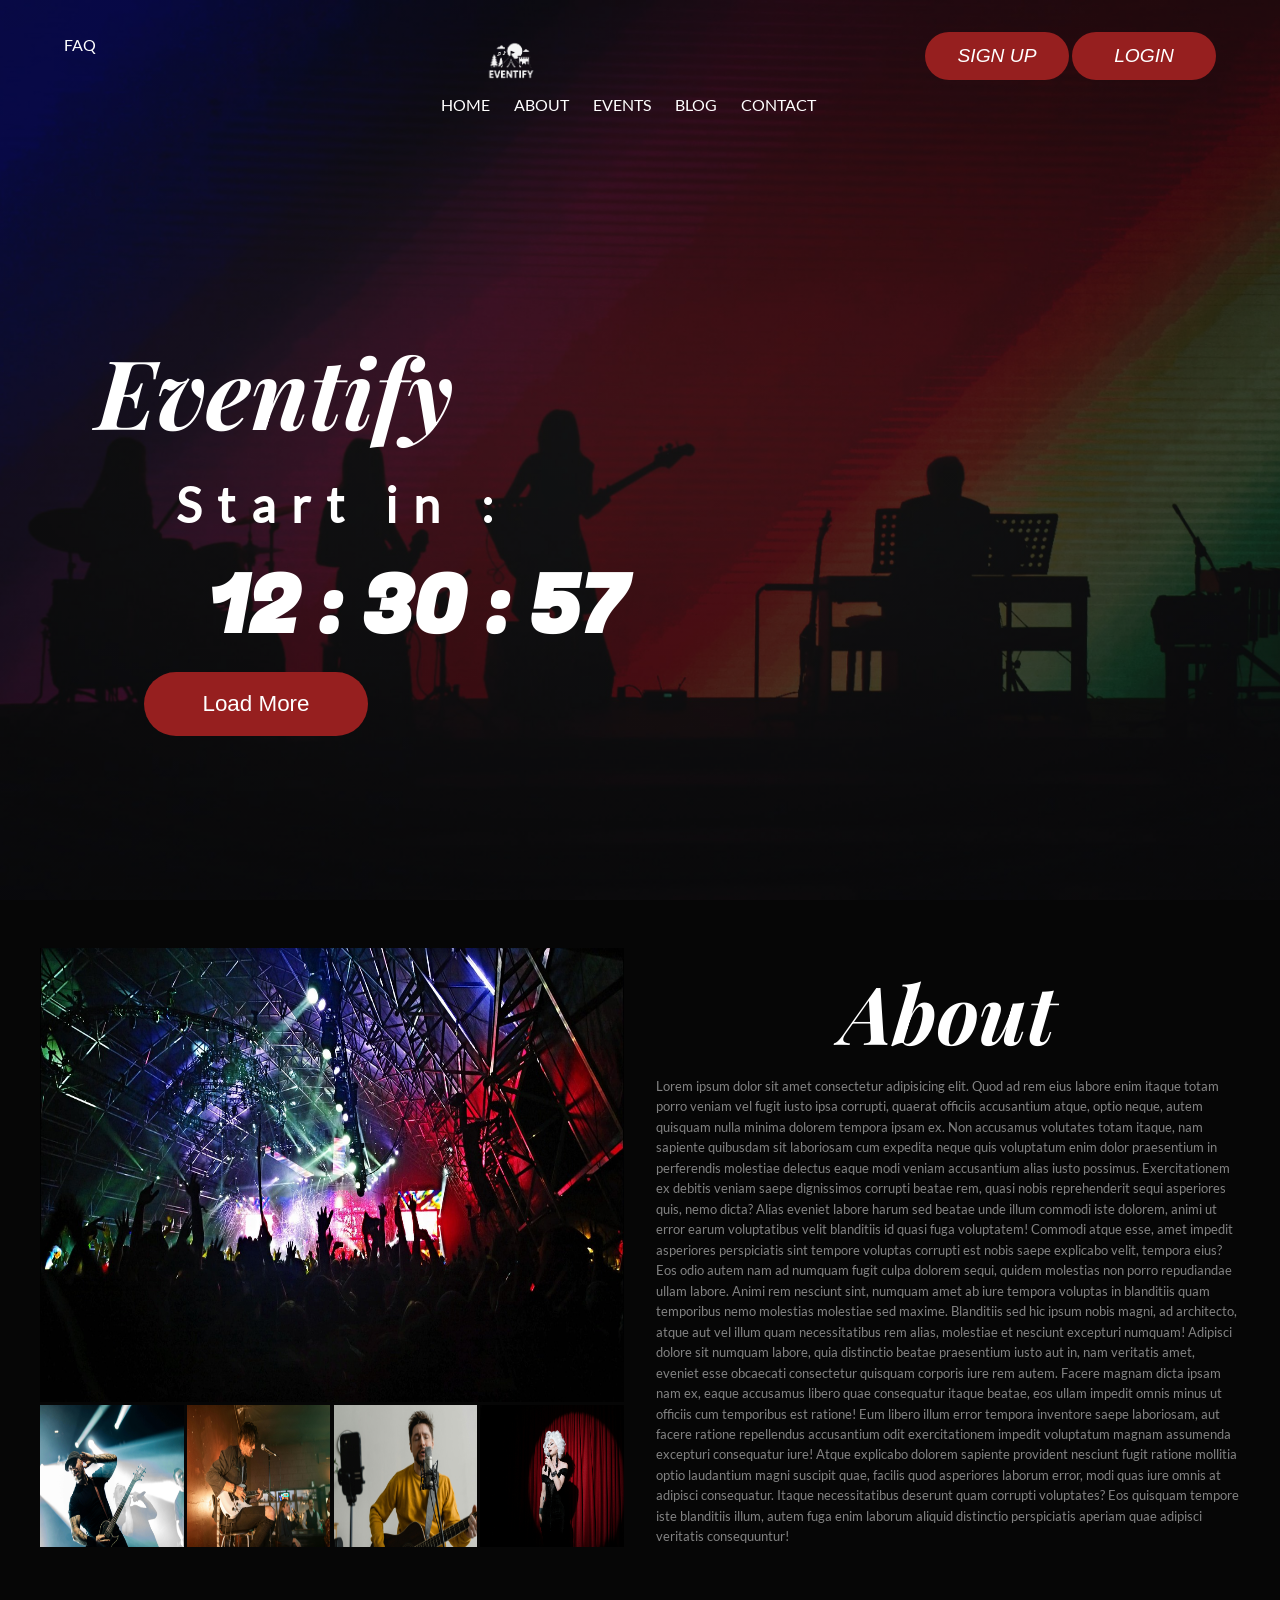
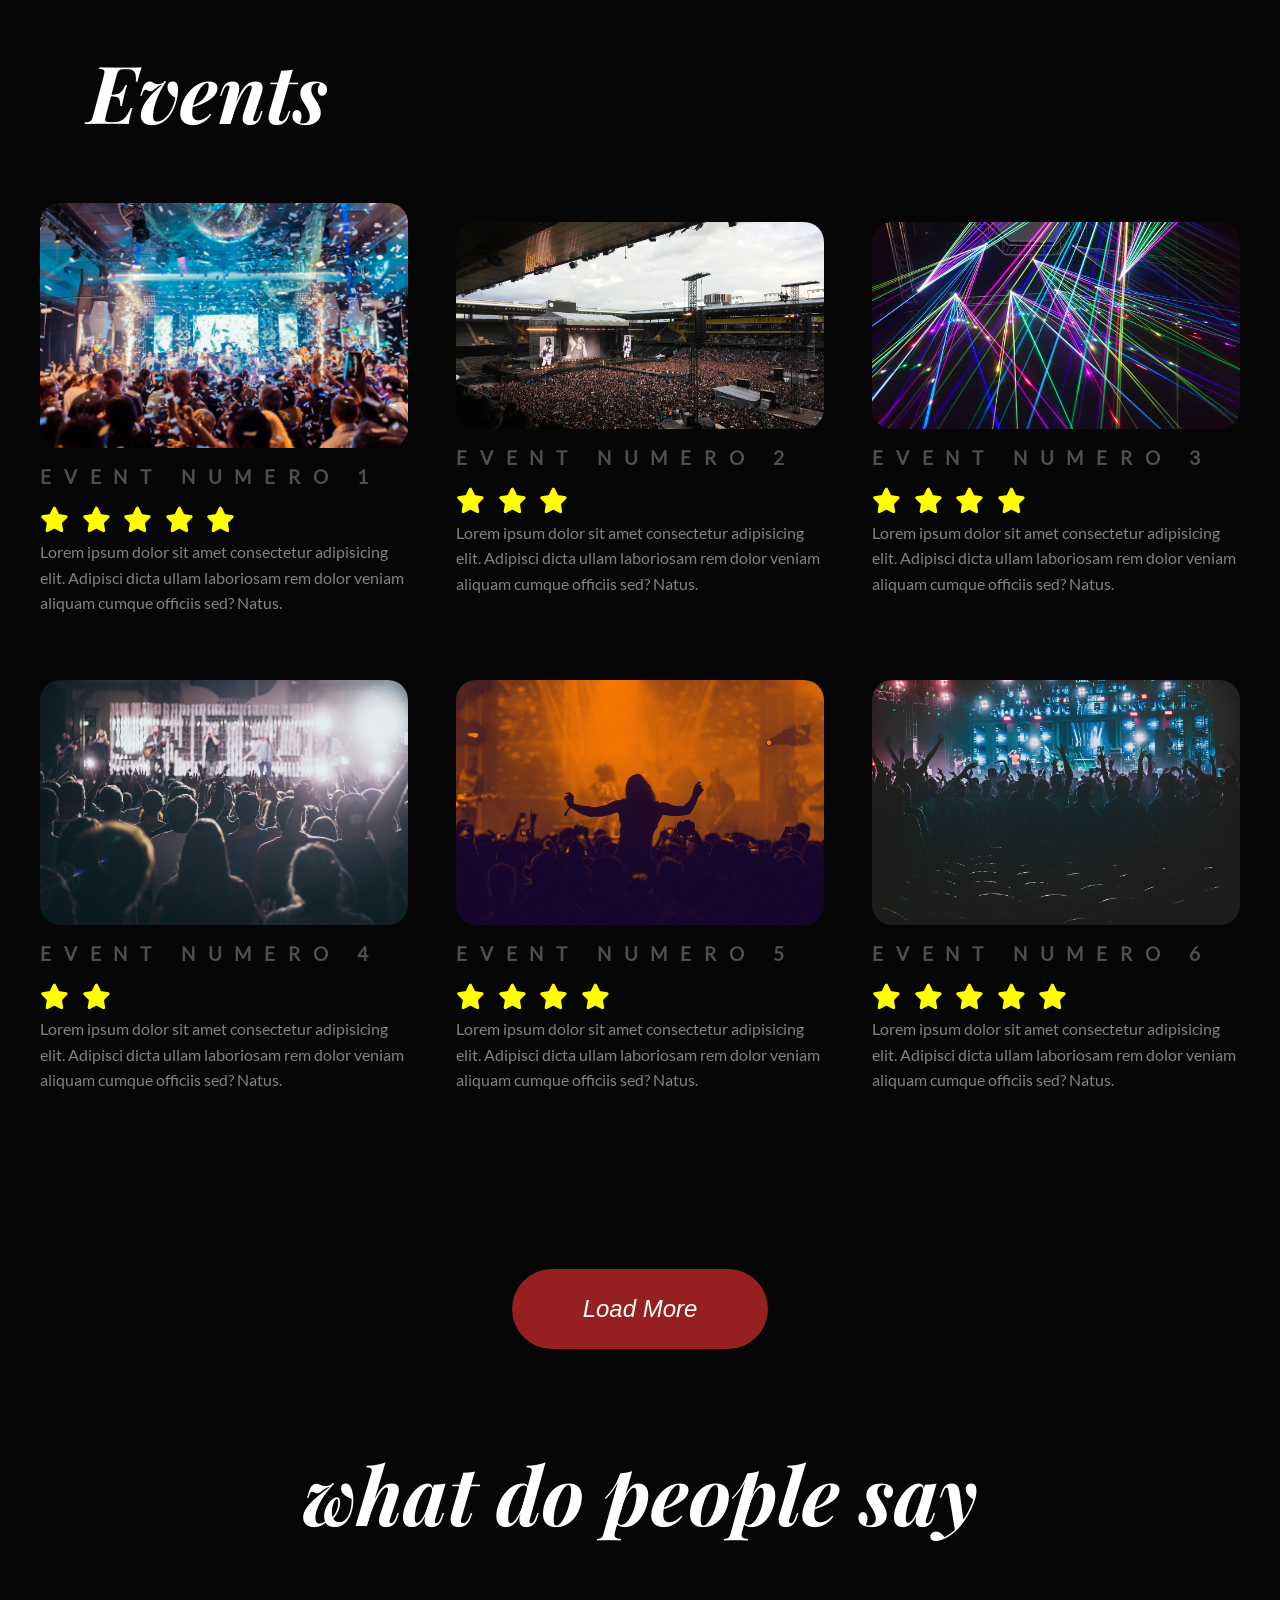
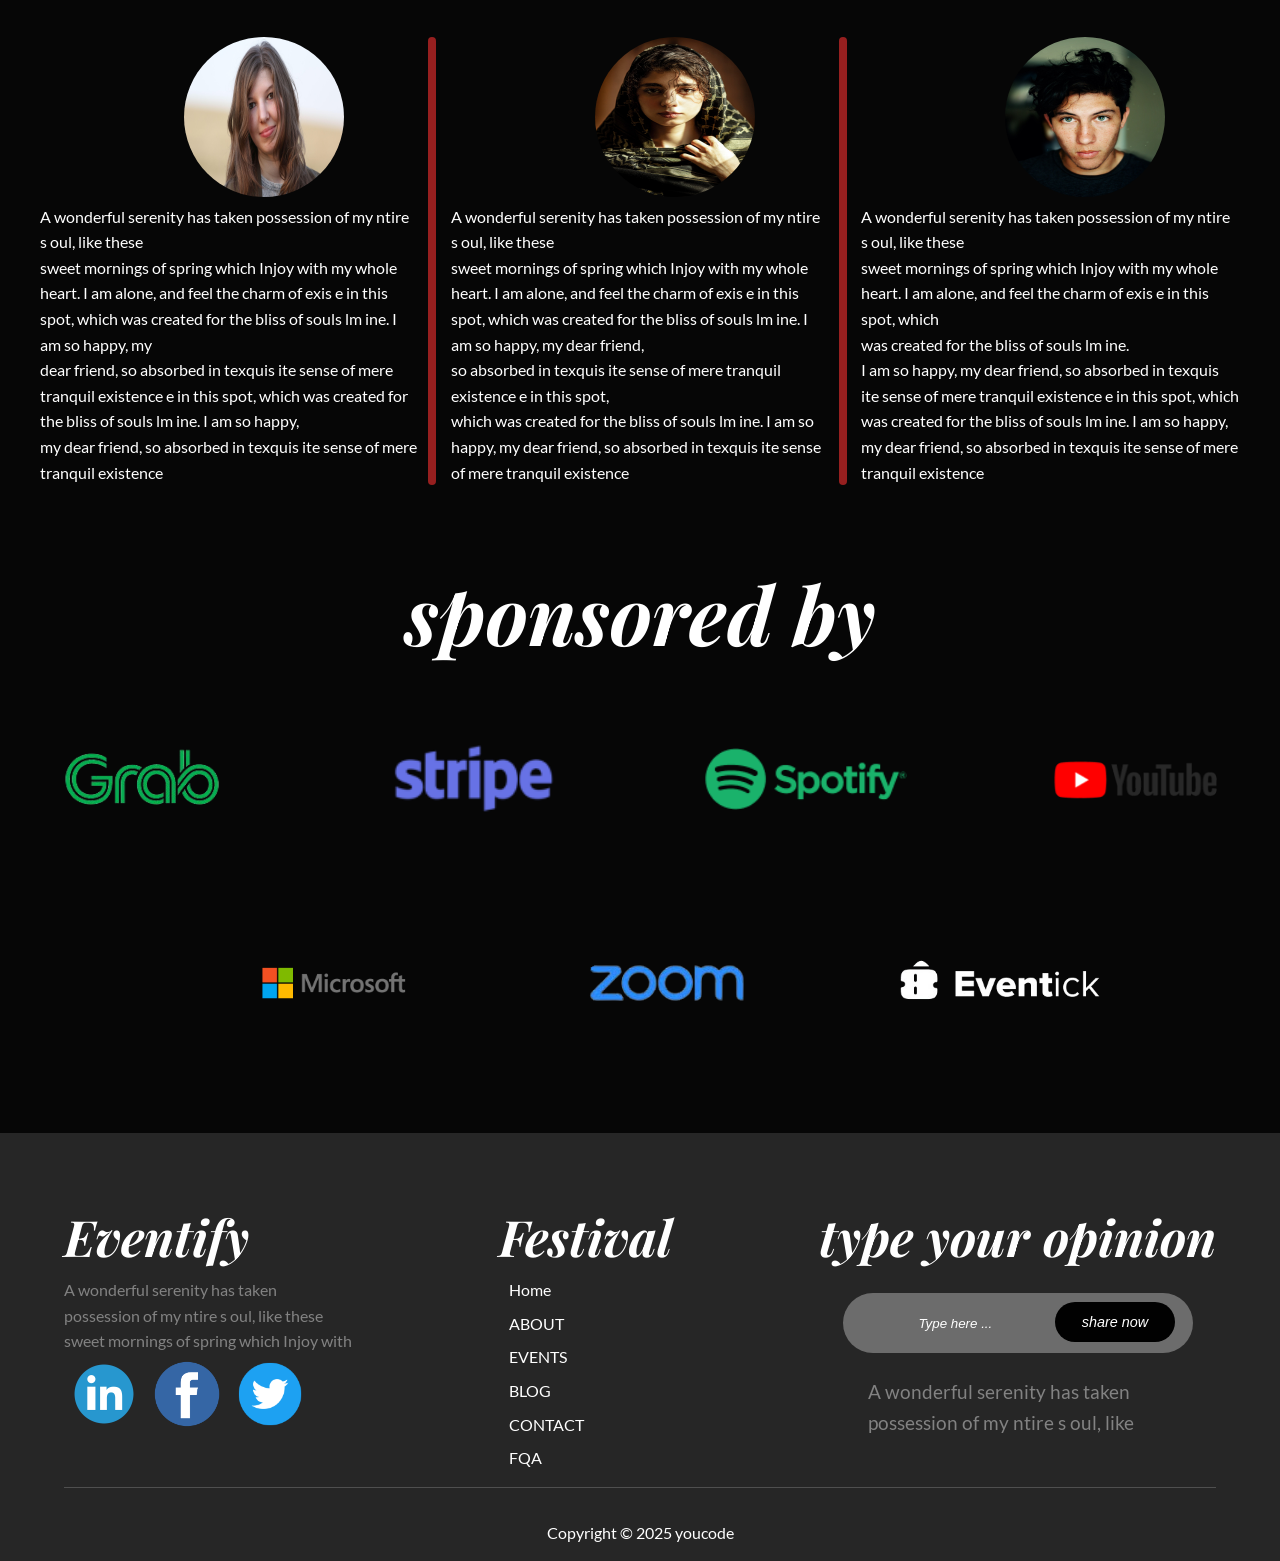
==== commit c3f8f06d: "modification terminer" ====
--- a/index.html
+++ b/index.html
@@ -38,7 +38,7 @@
             <li><a href="event.html">EVENTS</a></li>
             <li><a href="Blog.html">BLOG</a></li>
             <li><a href="#">CONTACT</a></li>
-            <li><a href="#" class="h-top">FQA</a></li>
+            <li><a href="FAQ.html" class="h-top">FQA</a></li>
             <li><a href="#" class="h-top">SIGN UP</a></li>
             <li><a href="#" class="h-top">LOGIN</a></li>
           </ul>
--- a/css/style.css
+++ b/css/style.css
@@ -148,10 +148,11 @@
   font-family: var(--timeOf-font);
 }
 .hero-move button {
+  margin-left: 5rem;
   border: none;
   border-radius: 50px;
   height: 4rem;
-  width: 12rem;
+  width: 14rem;
   background-color: #961f1f;
   color: rgb(255, 255, 255);
   font-size: 1.4rem;
@@ -339,6 +340,7 @@
   margin: 1rem auto;
 }
 .footer-eventify {
+  /* min-width: 100%; */
   display: flex;
   flex-direction: column;
   max-width: 25%;
@@ -456,7 +458,7 @@
   .menu {
     display: flex;
     position: absolute;
-    top: 3.5rem;
+    top: 4%;
     right: 5%;
   }
   nav ul,
@@ -465,14 +467,6 @@
     flex-direction: column;
     width: 100%;
     text-align: center;
-    position: absolute;
-    top: 80px;
-    left: 0;
-    background-color: rgba(0, 0, 0, 0.95);
-    padding: 1rem 0;
-  }
-  .auth-buttons {
-    display: none;
   }
   .faq {
     display: none;
@@ -480,11 +474,12 @@
   .h-top {
     display: flex;
   }
+
   .active {
     display: flex;
   }
   .nav-links li {
-    margin: 1rem 0;
+    margin: 0.4rem 0;
   }
 
   .about-section {
@@ -503,15 +498,12 @@
   }
   h1 {
     font-size: 4rem;
-    margin-left: 1rem;
   }
   .hero-move h5 {
     font-size: 2rem;
-    margin-left: 1rem;
   }
   .hero-move h4 {
     font-size: 3rem;
-    margin-left: 1rem;
   }
 
   .cards-section {
@@ -531,7 +523,9 @@
   .comments-card {
     grid-template-columns: 1fr;
     gap: 2rem;
-  }
+    text-align: center;
+  }
+
   .vertical-line {
     display: none;
   }
@@ -556,11 +550,14 @@
   }
 
   .footer-content {
-    flex-direction: column;
+    grid-template-columns: 1fr 1fr 1fr ;
     gap: 2rem;
   }
+  .footer-opinion input{
+    width: 21rem;
+  }
   .footer-eventify {
-    max-width: 100%;
+    width: 100%;
   }
   .send-box input {
     min-width: 100%;
@@ -575,18 +572,52 @@
   }
 }
 
+
+
+
 @media (max-width: 767px) {
+  h1{
+    text-align: center;
+    margin-right: 1rem;
+  }
+  .hero-move h5{
+    text-align: center;
+    margin-left: 3rem;
+    font-size: 1.7rem;
+    letter-spacing: 1.1;
+  }
+  .hero-move h4{
+    text-align: center;
+    margin-left: 1rem;
+    font-size: 2.5rem;
+  }
+  .hero-move button{
+    margin-left: 6rem;
+  }
   .cards-section {
     grid-template-columns: 1fr;
   }
   .cards-section a {
     grid-column: 1 / 2;
   }
+  .footer-content{
+    flex-direction: column;
+    align-items: center;
+  }
 
   .image-section-sponsor {
     grid-template-columns: 1fr;
   }
-}
-
-
-
+  .footer-opinion{
+    display: none;
+    
+  }
+  .footer-eventify{
+    min-width: 100%;
+    text-align: center;
+  }
+
+}
+
+
+
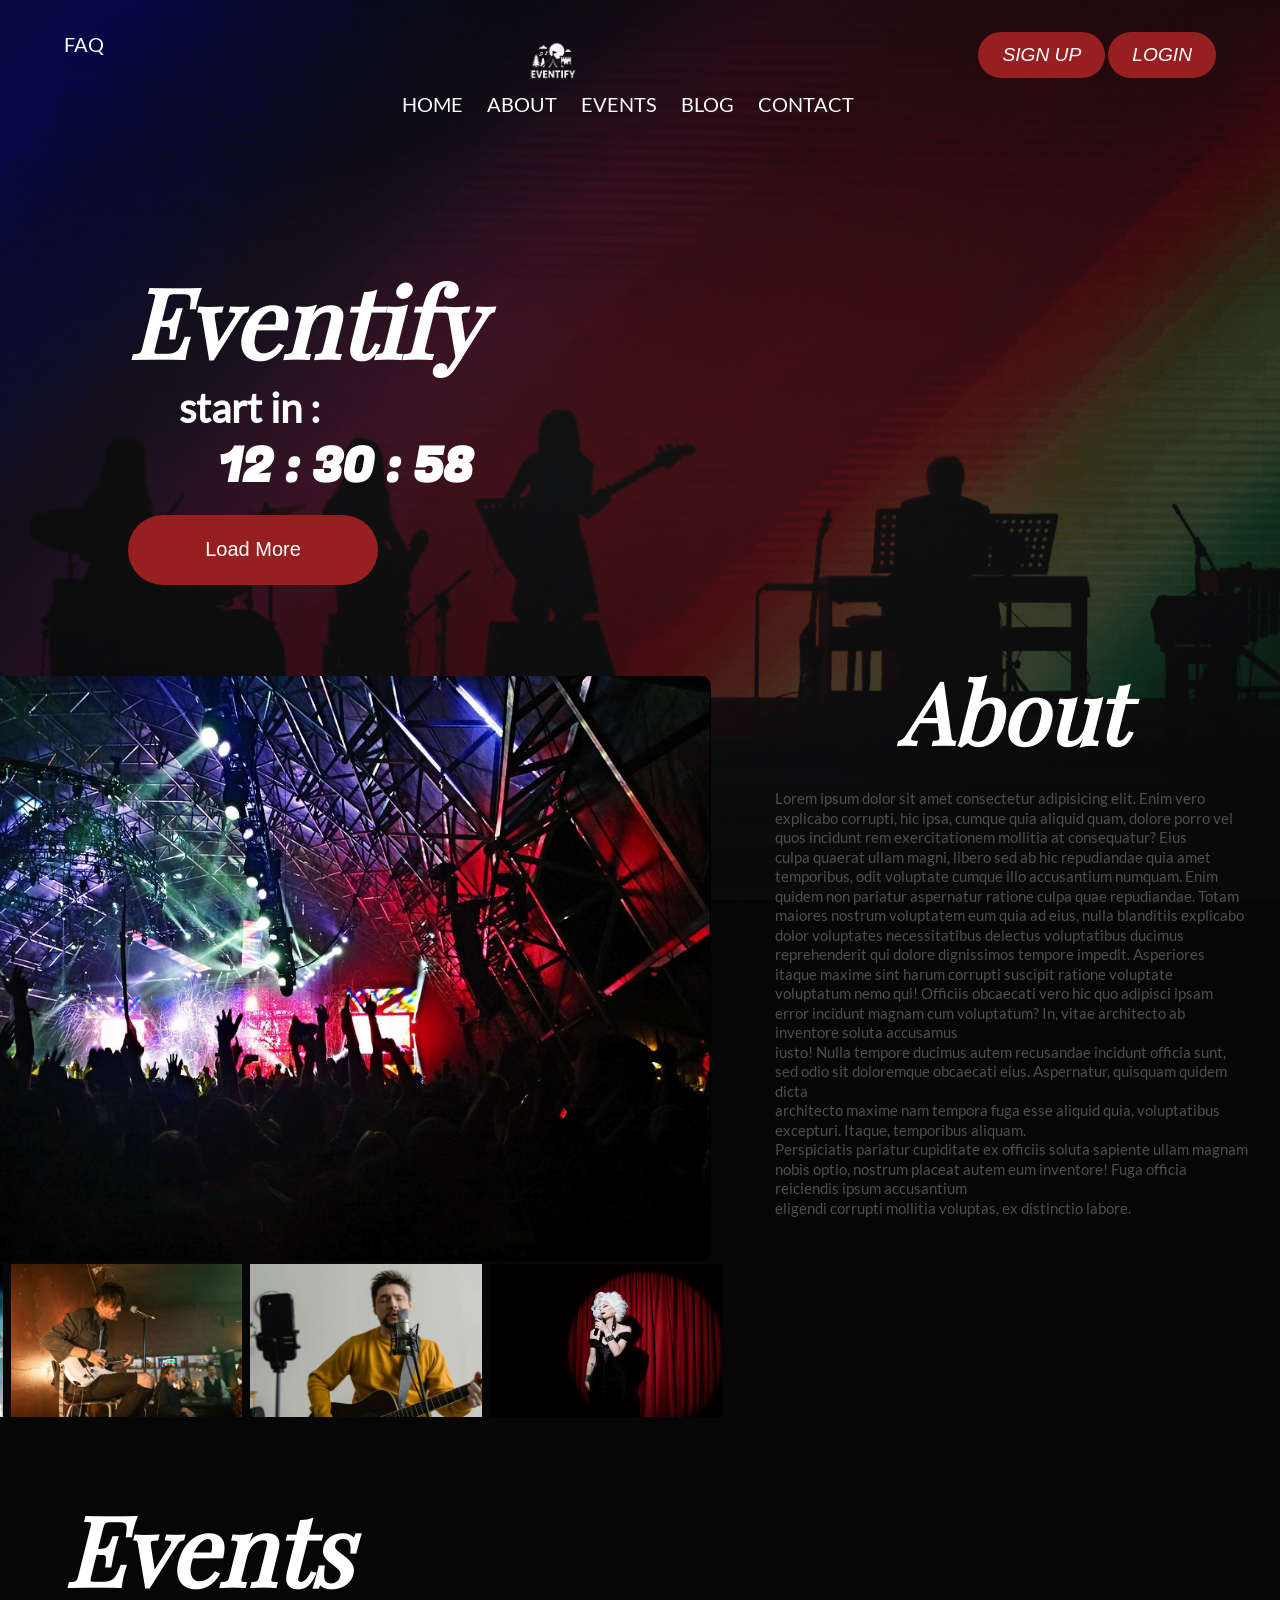
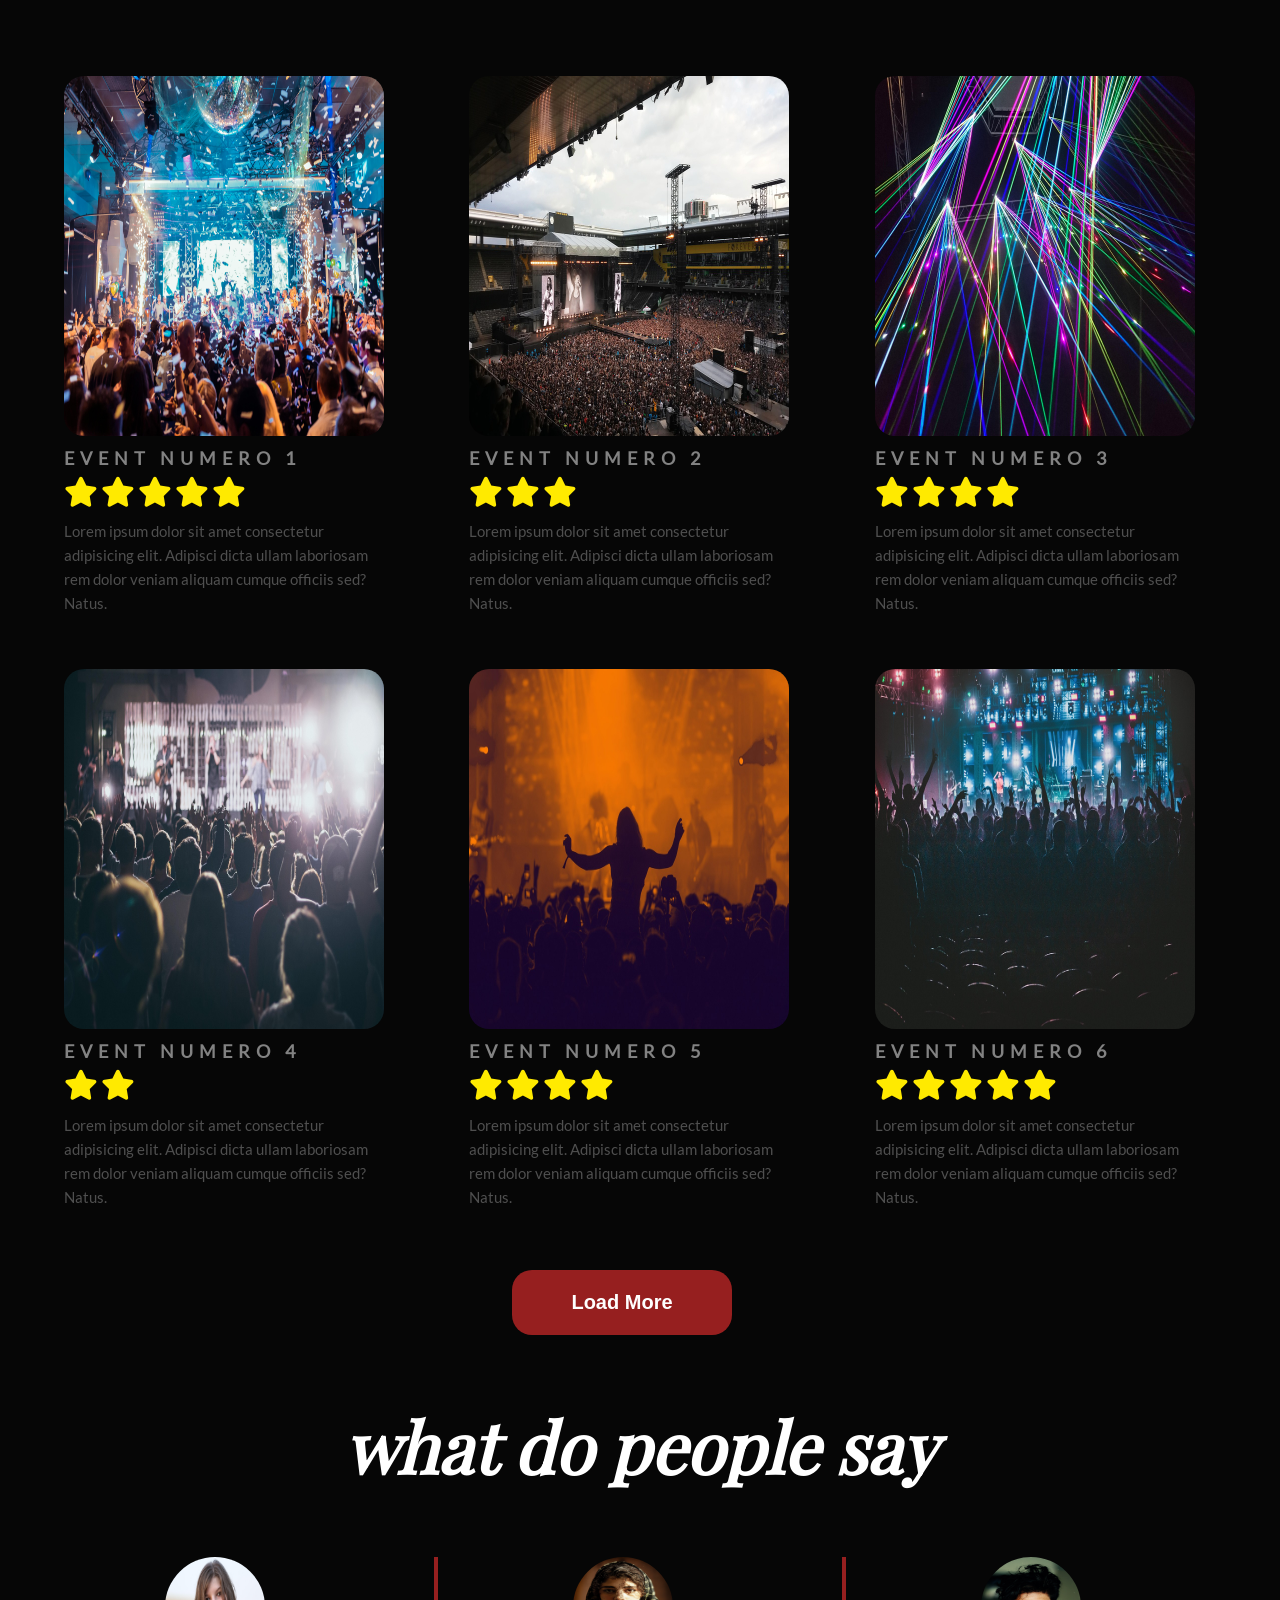
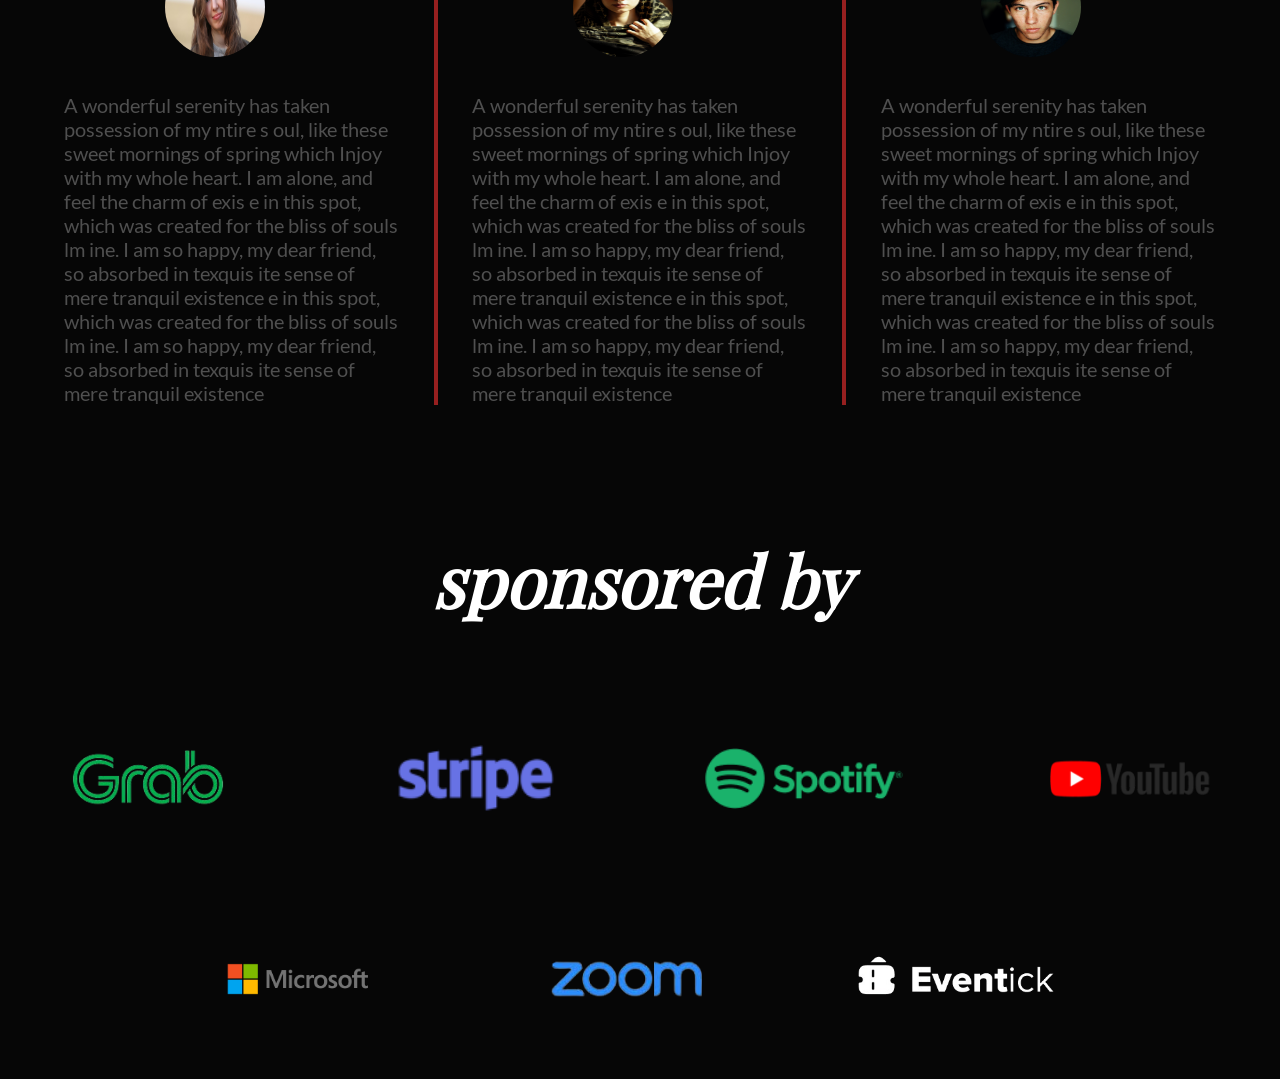
==== commit 796bd2f8: "modification" ====
--- a/index.html
+++ b/index.html
@@ -4,360 +4,202 @@
     <meta charset="UTF-8" />
     <meta name="viewport" content="width=device-width, initial-scale=1.0" />
     <link rel="stylesheet" href="./css/style.css" />
-
-    <link
-      rel="stylesheet"
-      href="https://cdnjs.cloudflare.com/ajax/libs/font-awesome/6.5.0/css/all.min.css"
-    />
+    <link rel="stylesheet" href="https://cdnjs.cloudflare.com/ajax/libs/font-awesome/6.5.0/css/all.min.css">
     <title>Eventify</title>
   </head>
   <body>
     <header class="header-hero-container">
-      <div class="header-content">
+      <div class="header-content container">
+        <div class="header-content ">
         <div class="header-top">
-          <a href="FAQ.html" class="faq">FAQ</a>
-          <img
-            src="./assets/images/logo-eventify.png"
-            alt="logo"
-            class="logo"
-          />
-          <div class="auth-buttons">
-            <a href="#"><button>SIGN UP</button></a>
-            <a href="#"><button>LOGIN</button></a>
-          </div>
+        <a href="FAQ.html" class="faq">FAQ</a>
+        <img src="./assets/images/logo-eventify.png" alt="logo" class="logo">
+        <div class="auth-buttons">
+          <a href="#"><button>SIGN UP</button></a>
+          <a href="#"><button>LOGIN</button></a>
+        </div>
         </div>
         <nav>
-          <div class="menu" id="menu">
+          <!-- menu  -->
+           <div class="menu" id="menu">
             <span class="menu-bar"></span>
             <span class="menu-bar"></span>
             <span class="menu-bar"></span>
-          </div>
+           </div>
           <ul class="nav-links" id="nav-links">
             <li><a href="#">HOME</a></li>
             <li><a href="#about-section">ABOUT</a></li>
             <li><a href="event.html">EVENTS</a></li>
             <li><a href="Blog.html">BLOG</a></li>
             <li><a href="#">CONTACT</a></li>
-            <li><a href="FAQ.html" class="h-top">FQA</a></li>
+            <li><a href="#" class="h-top">FQA</a></li>
             <li><a href="#" class="h-top">SIGN UP</a></li>
             <li><a href="#" class="h-top">LOGIN</a></li>
           </ul>
         </nav>
       </div>
-      <section class="home-hero-section">
-        <div class="hero-move" id="hero-move">
-          <h1>Eventify</h1>
-          <h5>Start in :</h5>
-          <h4 id="time">12: 30 : 59</h4>
-          <a href="#"><button>Load More</button></a>
-        </div>
-      </section>
+        <section class="hero-section">
+            <div class="hero-move" id="hero-move">
+              <h1>Eventify</h1>
+              <h5> start in : </h5>
+              <h4 id="time">12: 30 : 59</h4>
+              <a href="#"><button>Load More</button></a>
+            </div>
+        </section>
     </header>
     <main>
-      <section class="about-section" id="about-section">
-        <div class="about-texte">
-          <h2>About</h2>
-          <p>
-            Lorem ipsum dolor sit amet consectetur adipisicing elit. Quod ad rem
-            eius labore enim itaque totam porro veniam vel fugit iusto ipsa
-            corrupti, quaerat officiis accusantium atque, optio neque, autem
-            quisquam nulla minima dolorem tempora ipsam ex. Non accusamus
-            volutates totam itaque, nam sapiente quibusdam sit laboriosam cum
-            expedita neque quis voluptatum enim dolor praesentium in perferendis
-            molestiae delectus eaque modi veniam accusantium alias iusto
-            possimus. Exercitationem ex debitis veniam saepe dignissimos
-            corrupti beatae rem, quasi nobis reprehenderit sequi asperiores
-            quis, nemo dicta? Alias eveniet labore harum sed beatae unde illum
-            commodi iste dolorem, animi ut error earum voluptatibus velit
-            blanditiis id quasi fuga voluptatem! Commodi atque esse, amet
-            impedit asperiores perspiciatis sint tempore voluptas corrupti est
-            nobis saepe explicabo velit, tempora eius? Eos odio autem nam ad
-            numquam fugit culpa dolorem sequi, quidem molestias non porro
-            repudiandae ullam labore. Animi rem nesciunt sint, numquam amet ab
-            iure tempora voluptas in blanditiis quam temporibus nemo molestias
-            molestiae sed maxime. Blanditiis sed hic ipsum nobis magni, ad
-            architecto, atque aut vel illum quam necessitatibus rem alias,
-            molestiae et nesciunt excepturi numquam! Adipisci dolore sit numquam
-            labore, quia distinctio beatae praesentium iusto aut in, nam
-            veritatis amet, eveniet esse obcaecati consectetur quisquam corporis
-            iure rem autem. Facere magnam dicta ipsam nam ex, eaque accusamus
-            libero quae consequatur itaque beatae, eos ullam impedit omnis minus
-            ut officiis cum temporibus est ratione! Eum libero illum error
-            tempora inventore saepe laboriosam, aut facere ratione repellendus
-            accusantium odit exercitationem impedit voluptatum magnam assumenda
-            excepturi consequatur iure! Atque explicabo dolorem sapiente
-            provident nesciunt fugit ratione mollitia optio laudantium magni
-            suscipit quae, facilis quod asperiores laborum error, modi quas iure
-            omnis at adipisci consequatur. Itaque necessitatibus deserunt quam
-            corrupti voluptates? Eos quisquam tempore iste blanditiis illum,
-            autem fuga enim laborum aliquid distinctio perspiciatis aperiam quae
-            adipisci veritatis consequuntur!
-          </p>
-        </div>
-        <div class="about-image-section">
-          <div class="main-image-Prancipal image-item">
-            <img
-              class="main-image"
-              src="./assets/images/Home-about-imgPrincipal.jpg"
-              alt="Main Image"
-            />
-          </div>
-          <div class="image-item img1">
-            <img src="./assets/images/Home-about-img1.jpg" alt="Image 1" />
-          </div>
-          <div class="image-item img2">
-            <img src="./assets/images/Home-about-img2.jpg" alt="Image 2" />
-          </div>
-          <div class="image-item img3">
-            <img src="./assets/images/Home-about-img3.jpg" alt="Image 3" />
-          </div>
-          <div class="image-item img4">
-            <img src="./assets/images/Home-about-img4.jpg" alt="Image 4" />
-          </div>
-        </div>
-      </section>
-      <section class="event-section">
-        <h2>Events</h2>
-        <div class="cards-section">
-          <div class="card">
-            <img
-              src="./assets/images/Home-image-card-1.jpg"
-              alt="event-1"
-            />
-            <h3>EVENT NUMERO 1</h3>
-            <div class="etoiles-section">
-              <i class="fa-solid fa-star"></i>
-              <i class="fa-solid fa-star"></i>
-              <i class="fa-solid fa-star"></i>
-              <i class="fa-solid fa-star"></i>
-              <i class="fa-solid fa-star"></i>
-            </div>
-            <p>
-              Lorem ipsum dolor sit amet consectetur adipisicing elit. Adipisci
-              dicta ullam laboriosam rem dolor veniam aliquam cumque officiis
-              sed? Natus.
-            </p>
-          </div>
-          <div class="card">
-            <img
-              src="./assets/images/Home-image-card-2.jpg"
-              alt="event-2"
-            />
-            <h3>EVENT NUMERO 2</h3>
-            <div class="etoiles-section">
-              <i class="fa-solid fa-star"></i>
-              <i class="fa-solid fa-star"></i>
-              <i class="fa-solid fa-star"></i>
-            </div>
-            <p>
-              Lorem ipsum dolor sit amet consectetur adipisicing elit. Adipisci
-              dicta ullam laboriosam rem dolor veniam aliquam cumque officiis
-              sed? Natus.
-            </p>
-          </div>
-          <div class="card">
-            <img
-              src="./assets/images/Home-image-card-3.jpg"
-              alt="event-3"
-            />
-            <h3>EVENT NUMERO 3</h3>
-            <div class="etoiles-section">
-              <i class="fa-solid fa-star"></i>
-              <i class="fa-solid fa-star"></i>
-              <i class="fa-solid fa-star"></i>
-              <i class="fa-solid fa-star"></i>
-            </div>
-            <p>
-              Lorem ipsum dolor sit amet consectetur adipisicing elit. Adipisci
-              dicta ullam laboriosam rem dolor veniam aliquam cumque officiis
-              sed? Natus.
-            </p>
-          </div>
-          <div class="card card-move">
-            <img
-              src="./assets/images/Home-image-card-4.jpg"
-              alt="event-4"
-            />
-            <h3>EVENT NUMERO 4</h3>
-            <div class="etoiles-section">
-              <i class="fa-solid fa-star"></i>
-              <i class="fa-solid fa-star"></i>
-            </div>
-            <p>
-              Lorem ipsum dolor sit amet consectetur adipisicing elit. Adipisci
-              dicta ullam laboriosam rem dolor veniam aliquam cumque officiis
-              sed? Natus.
-            </p>
-          </div>
-          <div class="card card-move">
-            <img
-              src="./assets/images/Home-image-card-5.jpg"
-              alt="event-5"
-            />
-            <h3>EVENT NUMERO 5</h3>
-            <div class="etoiles-section">
-              <i class="fa-solid fa-star"></i>
-              <i class="fa-solid fa-star"></i>
-              <i class="fa-solid fa-star"></i>
-              <i class="fa-solid fa-star"></i>
-            </div>
-            <p>
-              Lorem ipsum dolor sit amet consectetur adipisicing elit. Adipisci
-              dicta ullam laboriosam rem dolor veniam aliquam cumque officiis
-              sed? Natus.
-            </p>
-          </div>
-          <div class="card card-move">
-            <img
-              src="./assets/images/Home-image-card-6.jpg"
-              alt="event-6"
-            />
-            <h3>EVENT NUMERO 6</h3>
-            <div class="etoiles-section">
-              <i class="fa-solid fa-star"></i>
-              <i class="fa-solid fa-star"></i>
-              <i class="fa-solid fa-star"></i>
-              <i class="fa-solid fa-star"></i>
-              <i class="fa-solid fa-star"></i>
-            </div>
-            <p>
-              Lorem ipsum dolor sit amet consectetur adipisicing elit. Adipisci
-              dicta ullam laboriosam rem dolor veniam aliquam cumque officiis
-              sed? Natus.
-            </p>
+        <section class="about-section" id="about-section">
+          <div class="about-texte">
+            <h2>About</h2>
+            <p>Lorem ipsum dolor sit amet consectetur adipisicing elit. Enim vero explicabo corrupti, hic ipsa, cumque quia aliquid quam, dolore porro vel quos incidunt rem exercitationem mollitia at consequatur? Eius <br>culpa quaerat ullam magni, libero sed ab hic repudiandae quia amet temporibus, odit voluptate cumque illo accusantium numquam. Enim quidem non pariatur aspernatur ratione culpa quae repudiandae. Totam maiores nostrum voluptatem eum quia ad eius, nulla blanditiis explicabo dolor voluptates necessitatibus delectus voluptatibus ducimus reprehenderit qui dolore dignissimos tempore impedit. Asperiores itaque maxime sint harum corrupti suscipit ratione voluptate voluptatum nemo qui! Officiis obcaecati vero hic quo adipisci ipsam error incidunt magnam cum voluptatum? In, vitae architecto ab inventore soluta accusamus  <br>iusto! Nulla tempore ducimus autem recusandae incidunt officia sunt, sed odio sit doloremque obcaecati eius. Aspernatur, quisquam quidem dicta <br> architecto maxime nam tempora fuga esse aliquid quia, voluptatibus excepturi. Itaque, temporibus aliquam. <br>Perspiciatis pariatur cupiditate ex officiis soluta sapiente ullam magnam nobis optio, nostrum placeat autem eum inventore! Fuga officia reiciendis ipsum accusantium <br> eligendi corrupti mollitia voluptas, ex distinctio labore.</p>
+          </div>
+          <div class="about-image-section">
+            <div class="main-image-Prancipal">
+              <img class="main-image" src="./assets/images/Home-about-imgPrincipal.jpg" alt="Main Image">
+            </div>
+            <div class="images">
+              <div class="image-item img1">
+                  <img src="./assets/images/Home-about-img1.jpg" alt="Image 1">
+              </div>
+              <div class="image-item img2">
+                  <img src="./assets/images/Home-about-img2.jpg" alt="Image 2">
+              </div>
+              <div class="image-item img3">
+                  <img src="./assets/images/Home-about-img3.jpg" alt="Image 3">
+              </div>
+              <div class="image-item img4">
+                  <img src="./assets/images/Home-about-img4.jpg" alt="Image 4">
+              </div>
+            </div>
+          </div>
+        </section>
+        <section class="event-section">
+          <h2>Events</h2>
+          <div class="cards-section">
+            <div class="card">
+              <img src="./assets/images/Home-image-card-1.jpg" alt="event-1">
+              <h3>EVENT NUMERO 1</h3>
+              <div class="etoiles-section">
+                <i class="fa-solid fa-star"></i>
+                <i class="fa-solid fa-star"></i>
+                <i class="fa-solid fa-star"></i>
+                <i class="fa-solid fa-star"></i>
+                <i class="fa-solid fa-star"></i>
+              </div>
+              <p>Lorem ipsum dolor sit amet consectetur adipisicing elit. Adipisci dicta ullam laboriosam rem dolor veniam aliquam cumque officiis sed? Natus.</p>
+            </div>
+            <div class="card">
+              <img src="./assets/images/Home-image-card-2.jpg" alt="event-2">
+              <h3>EVENT NUMERO 2</h3>
+              <div class="etoiles-section">
+                <i class="fa-solid fa-star"></i>
+                <i class="fa-solid fa-star"></i>
+                <i class="fa-solid fa-star"></i>
+              </div>
+              <p>Lorem ipsum dolor sit amet consectetur adipisicing elit. Adipisci dicta ullam laboriosam rem dolor veniam aliquam cumque officiis sed? Natus.</p>
+            </div>
+            <div class="card">
+              <img src="./assets/images/Home-image-card-3.jpg" alt="event-3">
+              <h3>EVENT NUMERO 3</h3>
+              <div class="etoiles-section">
+                <i class="fa-solid fa-star"></i>
+                <i class="fa-solid fa-star"></i>
+                <i class="fa-solid fa-star"></i>
+                <i class="fa-solid fa-star"></i>
+              </div>
+              <p>Lorem ipsum dolor sit amet consectetur adipisicing elit. Adipisci dicta ullam laboriosam rem dolor veniam aliquam cumque officiis sed? Natus.</p>
+            </div>
+            <div class="card card-move">
+              <img src="./assets/images/Home-image-card-4.jpg" alt="event-4">
+              <h3>EVENT NUMERO 4</h3>
+              <div class="etoiles-section">
+                <i class="fa-solid fa-star"></i>
+                <i class="fa-solid fa-star"></i>
+              </div>
+              <p>Lorem ipsum dolor sit amet consectetur adipisicing elit. Adipisci dicta ullam laboriosam rem dolor veniam aliquam cumque officiis sed? Natus.</p>
+            </div>
+            <div class="card card-move">
+              <img src="./assets/images/Home-image-card-5.jpg" alt="event-5">
+              <h3>EVENT NUMERO 5</h3>
+              <div class="etoiles-section">
+                <i class="fa-solid fa-star"></i>
+                <i class="fa-solid fa-star"></i>
+                <i class="fa-solid fa-star"></i>
+                <i class="fa-solid fa-star"></i>
+              </div>
+              <p>Lorem ipsum dolor sit amet consectetur adipisicing elit. Adipisci dicta ullam laboriosam rem dolor veniam aliquam cumque officiis sed? Natus.</p>
+            </div>
+            <div class="card card-move">
+              <img src="./assets/images/Home-image-card-6.jpg" alt="event-6">
+              <h3>EVENT NUMERO 6</h3>
+              <div class="etoiles-section">
+                <i class="fa-solid fa-star"></i>
+                <i class="fa-solid fa-star"></i>
+                <i class="fa-solid fa-star"></i>
+                <i class="fa-solid fa-star"></i>
+                <i class="fa-solid fa-star"></i>
+              </div>
+              <p>Lorem ipsum dolor sit amet consectetur adipisicing elit. Adipisci dicta ullam laboriosam rem dolor veniam aliquam cumque officiis sed? Natus.</p>
+            </div>
           </div>
           <a href=""><button>Load More</button></a>
-        </div>
-      </section>
-      <section class="comments-setion">
-        <h2>what do people say</h2>
-        <div class="comments-card">
-          <div class="comment-card">
-            <img src="./assets/images/Home-comment-1.jpg" alt="comment-1" />
-            <p>
-              A wonderful serenity has taken possession of my ntire s oul, like
-              these <br />
-              sweet mornings of spring which Injoy with my whole heart. I am
-              alone, and feel the charm of exis e in this <br />spot, which was
-              created for the bliss of souls lm ine. I am so happy, my <br />dear
-              friend, so absorbed in texquis ite sense of mere tranquil
-              existence e in this spot, which was created for the bliss of souls
-              lm ine. I am so happy, <br />
-              my dear friend, so absorbed in texquis ite sense of mere tranquil
-              existence
-            </p>
-          </div>
-          <div class="vertical-line"></div>
-          <div class="comment-card">
-            <img src="./assets/images/Home-comment-2.jpg" alt="comment-2" />
-            <p>
-              A wonderful serenity has taken possession of my ntire s oul, like
-              these <br />sweet mornings of spring which Injoy with my whole
-              heart. I am alone, and feel the charm of exis e in this <br />spot,
-              which was created for the bliss of souls lm ine. I am so happy, my
-              dear friend, <br />so absorbed in texquis ite sense of mere
-              tranquil existence e in this spot,<br />
-              which was created for the bliss of souls lm ine. I am so happy, my
-              dear friend, so absorbed in texquis ite sense of mere tranquil
-              existence
-            </p>
-          </div>
-          <div class="vertical-line"></div>
-          <div class="comment-card">
-            <img src="./assets/images/Home-comment-3.jpg" alt="comment-3" />
-            <p>
-              A wonderful serenity has taken possession of my ntire s oul, like
-              these <br />
-              sweet mornings of spring which Injoy with my whole heart. I am
-              alone, and feel the charm of exis e in this spot, which <br />was
-              created for the bliss of souls lm ine. <br />
-              I am so happy, my dear friend, so absorbed in texquis ite sense
-              of mere tranquil existence e in this spot, which <br />was
-              created for the bliss of souls lm ine. I am so happy, my dear
-              friend, so absorbed in texquis ite sense of mere <br />
-              tranquil existence
-            </p>
-          </div>
-        </div>
-      </section>
-      <section class="sponsor-section">
-        <h2>sponsored by</h2>
-        <div class="image-section-sponsor">
-          <img
-            src="./assets/images/Home-sponsor-1.png"
-            alt="sponsor 1"
-            class="image-grand"
-          />
-          <img src="./assets/images/Home-sponsor-2.png" alt="sponsor 2" />
-          <img src="./assets/images/Home-sponsor-3.png" alt="sponsor 3" />
-          <img src="./assets/images/Home-sponsor-4.png" alt="sponsor 4" />
-          <img
-            src="./assets/images/Home-sponsor-5.png"
-            alt="sponsor 5"
-            class="image-pousser image-grand"
-          />
-          <img
-            src="./assets/images/Home-sponsor-6.png"
-            alt="sponsor 6"
-            class="image-pousser image-grand"
-          />
-          <img
-            src="./assets/images/Home-sponsor-7.png"
-            alt="sponsor 7"
-            class="image-pousser image-grand"
-          />
-        </div>
-      </section>
+        </section>
+        <section class="comments-setion">
+          <h2>what do people say</h2>
+          <div class="comments-card">
+            <div class="comment-card">
+              <img src="./assets/images/Home-comment-1.jpg" alt="comment-1">
+              <p>A wonderful serenity has taken possession of my ntire s
+                oul, like these sweet mornings of spring which Injoy with
+                my whole heart. I am alone, and feel the charm of exis
+                e in this spot, which was created for the bliss of souls lm
+                ine. I am so happy, my dear friend, so absorbed in texquis
+                ite sense of mere tranquil existence
+                e in this spot, which was created for the bliss of souls lm
+                ine. I am so happy, my dear friend, so absorbed in texquis
+                ite sense of mere tranquil existence</p>
+            </div>
+            <div class="vertical-line"></div>
+            <div class="comment-card">
+              <img src="./assets/images/Home-comment-2.jpg" alt="comment-2">
+              <p>A wonderful serenity has taken possession of my ntire s
+                oul, like these sweet mornings of spring which Injoy with
+                my whole heart. I am alone, and feel the charm of exis
+                e in this spot, which was created for the bliss of souls lm
+                ine. I am so happy, my dear friend, so absorbed in texquis
+                ite sense of mere tranquil existence
+                e in this spot, which was created for the bliss of souls lm
+                ine. I am so happy, my dear friend, so absorbed in texquis
+                ite sense of mere tranquil existence</p>
+            </div>
+            <div class="vertical-line"></div>
+            <div class="comment-card">
+              <img src="./assets/images/Home-comment-3.jpg" alt="comment-3">
+              <p>A wonderful serenity has taken possession of my ntire s
+                oul, like these sweet mornings of spring which Injoy with
+                my whole heart. I am alone, and feel the charm of exis
+                e in this spot, which was created for the bliss of souls lm
+                ine. I am so happy, my dear friend, so absorbed in texquis
+                ite sense of mere tranquil existence
+                e in this spot, which was created for the bliss of souls lm
+                ine. I am so happy, my dear friend, so absorbed in texquis
+                ite sense of mere tranquil existence</p>
+            </div>
+          </div>
+        </section>
+        <section class="sponsor-section ">
+          <h2>sponsored by</h2>
+          <div class="image-section-sponsor">
+            <img src="./assets/images/Home-sponsor-1.png" alt="sponsor 1" class="image-grand">
+            <img src="./assets/images/Home-sponsor-2.png" alt="sponsor 2">
+            <img src="./assets/images/Home-sponsor-3.png" alt="sponsor 3">
+            <img src="./assets/images/Home-sponsor-4.png" alt="sponsor 4">
+            <img src="./assets/images/Home-sponsor-5.png" alt="sponsor 5" class="image-pousser image-grand">
+            <img src="./assets/images/Home-sponsor-6.png" alt="sponsor 6" class="image-pousser image-grand" >
+            <img src="./assets/images/Home-sponsor-7.png" alt="sponsor 7" class="image-pousser image-grand">
+          </div>
+        </section>
     </main>
-    <footer>
-      <div class="footer-content">
-        <div class="footer-eventify">
-          <h5>Eventify</h5>
-          <p>
-            A wonderful serenity has taken possession of my ntire s oul, like
-            these sweet mornings of spring which Injoy with
-          </p>
-          <div class="footer-socials">
-            <img
-              src="./assets/images/linkedin.png"
-              alt="Eventify linkedin social"
-            />
-            <img
-              src="./assets/images/facebook.png"
-              alt="Eventify facebook social"
-            />
-            <img
-              src="./assets/images/twitter.png"
-              alt="Eventify twitter social"
-            />
-          </div>
-        </div>
-        <div class="footer-festival">
-          <h5>Festival</h5>
-
-          <div class="footer-nav">
-            <a href="./index.html">Home</a>
-            <a href="./index.html #about-section">ABOUT</a>
-            <a href="./event.html">EVENTS</a>
-            <a href="./Blog.html">BLOG</a>
-            <a>CONTACT</a>
-            <a href="./FAQ.html">FQA</a>
-          </div>
-        </div>
-        <div class="footer-opinion">
-          <h5>type your opinion</h5>
-          <div class="send-box">
-            <input type="text" placeholder="Type here ..." />
-            <a href=""><button>share now</button></a>
-          </div>
-          <p>
-            A wonderful serenity has taken possession of my ntire s oul, like
-          </p>
-        </div>
-      </div>
-      <hr />
-      <p class="copy-right">Copyright &copy; 2025 youcode</p>
-    </footer>
     <script src="js/script-Home.js"></script>
   </body>
-</html>+</html>
--- a/css/style.css
+++ b/css/style.css
@@ -1,444 +1,60 @@
-:root {
-  --red-color: #961f1f;
-  --gray-color: #4f4f4f;
-  --main-font: "lato";
-  --header-font: "Playfair", serif;
-  --timeOf-font: Fugaz-One;
-}
-
+
+:root{
+  --red-color: #961F1F;
+  --gray-color: #4F4F4F;
+  --main-font: lato;
+  --title-font:Playfair-Display;
+  --timeOf-font:Fugaz-One;
+}
+@keyframes fadeSlide {
+  from {
+    opacity: 0;
+    transform: translateY(-20px);
+  }
+  to {
+    opacity: 1;
+    transform: translateY(0);
+  }
+}
 @font-face {
-  font-family: "lato";
+  font-family: 'lato';
   src: url("../assets/fonts/Lato/Lato-Regular.ttf");
 }
 @font-face {
-  font-family: "playfair";
-  src: url("../assets/fonts/Playfair_Display/PlayfairDisplay-Italic-VariableFont_wght.ttf");
+  font-family: 'Playfair-Display';
+  src: url("../assets/fonts/Playfair_Display/static/PlayfairDisplay-Regular.ttf");
 }
 @font-face {
-  font-family: "Fugaz-One";
+  font-family: 'Fugaz-One';
   src: url("../assets/fonts/Fugaz-One/FugazOne-Regular.ttf");
 }
-
 * {
   margin: 0;
   padding: 0;
   box-sizing: border-box;
 }
 html {
-  font-size: 100%;
+  font-size: 100%; 
   scroll-behavior: smooth;
 }
-
-body {
-  width: 100%;
-  margin: 0;
-  padding: 0;
-  font-family: var(--main-font);
-  line-height: 1.6;
-  color: #fff;
-  background-color: rgba(0, 0, 0, 0.977);
-  overflow-x: hidden;
-}
-
-.header-content,
-.home-hero-section {
+body{
+    font-family: var(--main-font);
+    background-color: rgba(0, 0, 0, 0.977);
+}
+.container {
   width: 90%;
   max-width: 1200px;
   margin: 0 auto;
 }
-
 .header-content {
+  margin-top: 1rem;
   display: flex;
   flex-direction: column;
 }
-
 .header-top {
   display: flex;
   justify-content: space-between;
 }
-.header-top > a {
-  text-decoration: none;
-  font-family: var(--main-font);
-  color: white;
-}
-.header-top > img {
-  width: 60px;
-  height: auto;
-  cursor: pointer;
-}
-nav ul {
-  display: flex;
-  justify-content: center;
-  align-items: center;
-  list-style-type: none;
-}
-nav ul li a,
-.h-top {
-  text-decoration: none;
-  color: white;
-  margin-right: 1.5rem;
-  font-family: var(--main-font);
-  font-weight: 300;
-  cursor: pointer;
-  transition: all 0.4s;
-}
-.h-top {
-  display: none;
-}
-.auth-buttons button {
-  border: none;
-  border-radius: 50px;
-  height: 3rem;
-  width: 9rem;
-  background-color: var(--red-color);
-  color: rgb(255, 255, 255);
-  font-size: 1.2rem;
-  font-style: italic;
-  cursor: pointer;
-}
-.nav-links a:hover,
-.faq:hover {
-  color: var(--red-color);
-  font-weight: 600;
-}
-.auth-buttons button:hover,
-.btn-discover:hover {
-  box-shadow: 1px 1px 15px white;
-  transform: translateY(-3px);
-}
-
-.header-hero-container {
-  height: 100vh;
-  color: white;
-  display: flex;
-  flex-direction: column;
-  padding-top: 2rem;
-  background-image: linear-gradient(rgba(0, 0, 0, 0.686), rgba(0, 0, 0, 0.686)),
-    url("../assets/images/Home-hero-section.jpg");
-  background-size: cover;
-  background-position: center;
-  background-repeat: no-repeat;
-}
-
-.home-hero-section {
-  display: flex;
-  flex-direction: column;
-  justify-content: center;
-  height: 100%;
-}
-
-.hero-move {
-  margin-top: 2rem;
-}
-h1 {
-  font-family: var(--header-font);
-  font-size: 6rem;
-  margin-left: 2rem;
-}
-.hero-move h5 {
-  font-family: var(--main-font);
-  font-size: 3rem;
-  margin-left: 7rem;
-  letter-spacing: 1rem;
-  font-weight: bold;
-}
-.hero-move h4 {
-  margin-left: 9rem;
-  font-size: 5rem;
-  font-family: var(--timeOf-font);
-}
-.hero-move button {
-  margin-left: 5rem;
-  border: none;
-  border-radius: 50px;
-  height: 4rem;
-  width: 14rem;
-  background-color: #961f1f;
-  color: rgb(255, 255, 255);
-  font-size: 1.4rem;
-  cursor: pointer;
-}
-
-.about-section {
-  margin: 3rem;
-  display: flex;
-  justify-content: center;
-  gap: 2rem;
-  flex-direction: row-reverse;
-  max-width: 1200px;
-  margin-left: auto;
-  margin-right: auto;
-}
-.about-image-section {
-  width: 50%;
-  display: grid;
-  grid-template-columns: 1fr 1fr 1fr 1fr;
-  grid-template-rows: auto auto auto auto;
-  gap: 0.2rem;
-}
-.main-image-Prancipal {
-  grid-column: 1/5;
-  grid-row: 1/4;
-}
-.img1 {
-  grid-column: 1/2;
-  grid-row: 4/5;
-}
-.img2 {
-  grid-column: 2/3;
-  grid-row: 4/5;
-}
-.img3 {
-  grid-column: 3/4;
-  grid-row: 4/5;
-}
-.img4 {
-  grid-column: 4/5;
-  grid-row: 4/5;
-}
-.image-item img {
-  width: 100%;
-  height: 100%;
-}
-.about-texte {
-  width: 50%;
-}
-.about-texte h2 {
-  text-align: center;
-  font-size: 5rem;
-  font-family: var(--header-font);
-  font-style: italic;
-}
-.about-texte p {
-  font-size: 0.8rem;
-  color: #828282;
-}
-
-.event-section {
-  margin: 5rem 3rem;
-  max-width: 1200px;
-  margin-left: auto;
-  margin-right: auto;
-}
-.event-section h2 {
-  margin: 3rem;
-  font-family: var(--header-font);
-  font-style: italic;
-  font-size: 5rem;
-}
-.cards-section {
-  display: grid;
-  grid-template-columns: 1fr 1fr 1fr;
-  column-gap: 3rem;
-  row-gap: 4rem;
-  place-items: center;
-}
-.card h3 {
-  margin: 0.5rem 0;
-  letter-spacing: 0.8rem;
-  color: var(--gray-color);
-}
-.card i {
-  margin: 0.4rem 0;
-  color: yellow;
-  font-size: 1.6rem;
-  letter-spacing: 0.6rem;
-}
-.card p {
-  color: #828282;
-}
-.cards-section img {
-  border-radius: 20px;
-  width: 100%;
-  height: 70%;
-}
-.cards-section a {
-  grid-column: 1/4;
-}
-.event-section button {
-  margin-top: 7rem;
-  background-color: var(--red-color);
-  height: 5rem;
-  width: 16rem;
-  border-radius: 50px;
-  border: none;
-  color: white;
-  font-style: italic;
-  font-size: 1.5rem;
-  cursor: pointer;
-}
-
-.comments-setion {
-  margin: 4rem 3rem;
-  max-width: 1200px;
-  margin-left: auto;
-  margin-right: auto;
-}
-.comments-setion h2 {
-  font-family: var(--header-font);
-  font-style: italic;
-  font-size: 5rem;
-  text-align: center;
-}
-.comments-card {
-  margin-top: 5rem;
-  display: grid;
-  grid-template-columns: 1fr 2rem 1fr 2rem 1fr;
-}
-.comments-setion img {
-  width: 10rem;
-  height: 10rem;
-  border-radius: 100px;
-  margin-left: 9rem;
-}
-
-.vertical-line {
-  background-color: var(--red-color);
-  height: auto;
-  width: 0.5rem;
-  margin-left: 0.6rem;
-  border-radius: 20px;
-}
-
-.sponsor-section {
-  margin: 3rem 5rem;
-  max-width: 1200px;
-  margin-left: auto;
-  margin-right: auto;
-}
-.sponsor-section h2 {
-  font-size: 5rem;
-  font-style: italic;
-  font-family: var(--header-font);
-  text-align: center;
-}
-.image-section-sponsor {
-  display: grid;
-  grid-template-columns: repeat(4, 1fr);
-  column-gap: 8rem;
-  align-items: center;
-}
-.image-section-sponsor img {
-  width: 100%;
-  height: auto;
-}
-.image-pousser {
-  margin-left: 12rem;
-}
-
-footer {
-  margin-top: 2rem;
-  background-color: #262626;
-  padding-top: 3rem;
-}
-.footer-content {
-  display: flex;
-  justify-content: space-between;
-  align-items: start;
-  width: 90%;
-  max-width: 1200px;
-  margin: 1rem auto;
-}
-.footer-eventify {
-  /* min-width: 100%; */
-  display: flex;
-  flex-direction: column;
-  max-width: 25%;
-}
-.footer-socials img {
-  width: 80px;
-}
-.footer-eventify p,
-.footer-opinion p {
-  color: #828282;
-}
-.footer-festival {
-  display: flex;
-  flex-direction: column;
-}
-.footer-nav {
-  display: flex;
-  flex-direction: column;
-  margin-left: 10px;
-  gap: 0.5rem;
-}
-.footer-nav a {
-  text-decoration: none;
-  color: white;
-}
-.footer-festival ul {
-  display: flex;
-  flex-direction: column;
-}
-.footer-opinion {
-  display: flex;
-  flex-direction: column;
-  justify-content: center;
-  align-items: center;
-}
-.footer-opinion p {
-  font-size: 1.2rem;
-  text-align: start;
-  max-width: 300px;
-  color: #828282;
-}
-.send-box {
-  position: relative;
-  margin-bottom: 1.5rem;
-  margin-top: 1rem;
-}
-.send-box input {
-  min-width: 350px;
-  height: 60px;
-  border-radius: 50px;
-  background-color: #6c6c6c;
-  outline: none;
-  border: none;
-  padding-left: 10%;
-  color: white;
-  font-style: italic;
-}
-.send-box input::placeholder {
-  color: white;
-  padding-left: 13%;
-  font-style: italic;
-  font-size: 1.rem;
-}
-.send-box button {
-  position: absolute;
-  background-color: #010101;
-  color: white;
-  font-style: italic;
-  border-radius: 50px;
-  width: 120px;
-  height: 40px;
-  font-size: 0.9rem;
-  top: 15%;
-  right: 5%;
-  border: none;
-  cursor: pointer;
-}
-.footer-festival h5,
-.footer-opinion h5,
-.footer-content h5 {
-  font-family: var(--header-font);
-  font-size: 50px;
-}
-
-hr {
-  border: none;
-  height: 1px;
-  background-color: #4f4f4f;
-  width: 90%;
-  max-width: 1200px;
-  margin: 1rem auto;
-}
-
-.copy-right {
-  text-align: center;
-  padding: 1rem 0;
-}
-
 .menu {
   display: none;
   flex-direction: column;
@@ -452,14 +68,274 @@
   width: 30px;
   height: 2px;
   background-color: white;
-}
-
-@media (max-width: 1024px) {
+  transition: all 0.5s;
+}
+
+.menuActive span:nth-child(1) {
+      transform: rotate(45deg) translate(12px);
+}
+.menuActive span:nth-child(2) {
+    opacity: 0;
+}
+.menuActive span:nth-child(3) {
+      transform: rotate(-45deg) translate(12px);
+}
+.header-top > a {
+  text-decoration: none;
+  font-family: var(--main-font);
+  color: white;
+}
+.header-top > img {
+  width: 60px;
+  height: auto;
+  cursor: pointer;
+}
+nav ul {
+  display: flex;
+  justify-content: center;
+  align-items: center;
+  list-style-type: none;
+}
+nav ul li a,
+.h-top ,.faq{
+  text-decoration: none;
+  color: white;
+  margin-right: 1.5rem;
+  font-family: var(--main-font);
+  cursor: pointer;
+  font-size: 20px;
+}
+.h-top {
+  display: none;
+}
+.auth-buttons button {
+  background-color: var(--red-color);
+  color: white;
+  padding: 0.75rem 1.5rem;
+  font-size: 1.2rem;
+  font-style: italic;
+  border: none;
+  border-radius: 50px;
+  cursor: pointer;
+}
+
+.hero-section{
+    background-image: linear-gradient(rgba(0, 0, 0, 0.686), rgba(0, 0, 0, 0.686)),url('../assets/images/Home-hero-section.jpg');
+    background-position: center;
+    background-size: cover;
+    background-repeat: no-repeat;
+    min-width:100%;
+    height: 100%;
+    position: absolute;
+    top: 0;
+    left: 0;
+    z-index: -1;
+}
+.hero-section h1{
+    font-family: var(--title-font);
+    font-size: 96px;
+    font-style: italic;
+    color: white;
+    margin-top: 20%;
+    margin-left: 10%;
+}
+.hero-section h5{
+    color: white;
+    font-size: 40px;
+    font-weight: bold;
+    margin-left: 14%;
+}
+.hero-section h4{
+    font-family: var(--timeOf-font);
+    color: white;
+    margin-left: 17%;
+    font-size: 48px;
+    font-weight: bold;
+}
+.hero-section button{
+    width: 250px;
+    height: 70px;
+    background-color: var(--red-color);
+    border: none;
+    border-radius: 50px;
+    margin-left: 10%;
+    margin-top: 1%;
+    color: white;
+    font-size: 20px;
+    font-weight: blod;
+}
+.about-section{
+  margin-top: 35rem;
+  margin-left: -18%;
+  display: flex;
+  gap: 1%;
+  flex-direction: row-reverse;
+}
+
+.main-image{
+  width: 95%;
+  height: 65vh;
+}
+.images img{
+  width: 105%;
+  height: 17vh;
+}
+.images{
+  width:95%;
+  display: flex;
+  align-items: center;
+  gap: 2%;  
+}
+.main-image-Prancipal img{
+  border-radius: 10px;
+}
+.about-texte{
+  margin-right: 2%;
+  width: 33%;
+}
+.about-texte h2{
+  position: relative;
+  bottom: 3%;
+  color: white;
+  font-size: 85px;
+  font-family: var(--title-font);
+  font-style: italic;
+  text-align: center;
+}
+.about-texte p{
+  color: var(--gray-color);
+  line-height: 1.3;
+  font-size: 15px;
+}
+.event-section h2{
+  margin: 5%;
+  font-size: 96px;
+  font-family: var(--title-font);
+  font-style: italic;
+  color: white;
+}
+.cards-section{
+  color: white;
+  margin-left: 5%;
+  display: grid;
+  grid-template-columns: repeat(3,1fr);
+  justify-content: space-around;
+  align-items: center;
+  row-gap: 5%;
+}
+.cards-section .card img{
+  border-radius: 20px;
+  width: 320px;
+  height: 40vh;
+}
+.cards-section .card h3{
+  margin: 2% 0;
+  font-size: 18px;
+  font-weight: bold;
+  color: #828282;
+  letter-spacing:6px;
+}
+.cards-section .card p{
+  color: var(--gray-color);
+  font-size: 15px;
+  width: 320px;
+  line-height: 1.6;
+}
+.etoiles-section i{
+  color: #FFEA00;
+  font-size: 30px;
+  margin-bottom: 3%;
+}
+.event-section a button{
+  width: 220px;
+  height: 65px;
+  color: white;
+  background-color: var(--red-color);
+  border-radius: 20px;
+  border: none;
+  font-size: 20px;
+  font-weight: bold;
+  margin-top: 9%;
+  margin-left: 40%;
+}
+.comments-setion h2{
+  margin-top: 5%;
+  text-align: center;
+  color: white;
+  font-family: var(--title-font);
+  font-size: 70px;
+  font-style: italic;
+}
+.comments-card{
+  margin: 5%;
+  display: grid;
+  grid-template-columns: 1fr 4px 1fr 4px 1fr ;
+  column-gap: 3%;
+}
+.comment-card{
+  width: auto;
+  height: auto;
+}
+.comment-card img{
+  margin-left: 30%;
+  margin-bottom: 10%;
+  border-radius: 100px;
+  width: 100px;
+  height: 100px;
+}
+.comments-card p{
+  font-size:20px ;
+  color: var(--gray-color);
+}
+.vertical-line {
+  position: relative;
+  width: 4px;
+  height: 100%;
+  background-color: var(--red-color);
+}
+.sponsor-section{
+  margin-top: 10%;
+}
+.sponsor-section h2{
+  margin-bottom: 4%;
+  font-size: 70px;
+  font-family: var(--title-font);
+  font-style: italic;
+  color: white;
+  text-align: center;
+}
+.image-section-sponsor{
+  display: grid;
+  grid-template-columns: repeat(4,auto);
+  column-gap: 10%;
+  align-items: center;
+  justify-content: center;
+
+}
+.image-section-sponsor img{
+  width: 200px;
+  height: auto;
+}
+.image-pousser{
+  margin-left: 75%;
+}
+
+
+@media (max-width: 1023px) and (min-width : 768px){
+  .logo{
+    margin-left: 10%;
+    margin-top: 1%;
+  }
   .menu {
     display: flex;
     position: absolute;
     top: 4%;
-    right: 5%;
+    right: -24%;
+  }
+  .menu-bar{
+    display: flex;
+    flex-direction: column;
+    color: white;
   }
   nav ul,
   .auth-buttons {
@@ -473,151 +349,224 @@
   }
   .h-top {
     display: flex;
-  }
+  } 
 
   .active {
-    display: flex;
-  }
-  .nav-links li {
-    margin: 0.4rem 0;
-  }
-
-  .about-section {
+    margin-top: -20px;
+    line-height: 1.7;
+    font-size: 25px;
+    display: flex;
     flex-direction: column;
-    margin: 3rem 1rem;
-  }
-  .about-texte,
-  .about-image-section {
+    margin-left: 18%;
+    opacity: 0;
+    transform: translateY(-20px);
+    animation: fadeSlide 0.6s ease forwards;
+  }
+  .active li a{
+        text-shadow: 1px 1px 20px white;
+  }
+  .hero-section{
+    height: 75%;
+    min-width: 132%;
+  }
+  .about-section{
+    display: flex;
+    margin-top: 43rem;
+    width: 149%;
+  }
+  .about-active{
+    margin-top: 25rem;
+  }
+  .about-section p{
+    width: 90%;
+  }
+  .about-image-section{
+    width: 47%;
+  }
+  .main-image{
+    height: 40vh;
+  }
+  .images img{
+    height: 15vh;
+  }
+  .event-section h2{
+    margin-left: 10%;
+  }
+  .cards-section{
+    margin-left: 5rem;
+    min-width: 120%;
+  }
+  .cards-section .card img{
+    width: 320px;
+    height: 30vh;
+  }
+  .cards-section .card h3{
+    font-size: 14px;
+  }
+  .cards-section .card p{
+    font-size: 12px;
+  }
+  .etoiles-section i{
+    font-size: 25px;
+  }
+  .event-section a button{
+      margin-left: 55%;
+  }
+  .comments-card{
+    min-width: 120%;
+  }
+  .comments-setion h2{
+    margin-left: 28%;
+  }
+  .sponsor-section{
+    min-width: 120%;
+  }
+  .image-section-sponsor{
+    column-gap: 6%;
+  }
+}
+
+
+@media (max-width: 767px) {
+  .logo{
+    margin-left: 10%;
+    margin-top: 1%;
+  }
+  .menu {
+    display: flex;
+    position: absolute;
+    top: 5%;
+    right: 13%;
+  }
+  .menu-bar{
+    display: flex;
+    flex-direction: column;
+    color: white;
+  }
+  nav ul,
+  .auth-buttons {
+    display: none;
+    flex-direction: column;
     width: 100%;
-  }
-  .about-texte h2,
-  .event-section h2,
-  .comments-setion h2,
-  .sponsor-section h2 {
-    font-size: 3rem;
-  }
-  h1 {
-    font-size: 4rem;
-  }
-  .hero-move h5 {
-    font-size: 2rem;
-  }
-  .hero-move h4 {
-    font-size: 3rem;
-  }
-
-  .cards-section {
-    grid-template-columns: 1fr 1fr;
-    column-gap: 2rem;
-  }
-  .cards-section a {
-    grid-column: 1 / 3;
-  }
-  .event-section {
-    margin: 5rem 1rem;
-  }
-  .event-section h2 {
-    margin: 3rem 0;
-  }
-
-  .comments-card {
+    text-align: center;
+  }
+  .faq {
+    display: none;
+  }
+  .h-top {
+    display: flex;
+  } 
+
+  .active {
+    margin-top: -20px;
+    line-height: 1.7;
+    font-size: 25px;
+    display: flex;
+    flex-direction: column;
+    margin-left: 5%;
+    opacity: 0;
+    transform: translateY(-20px);
+    animation: fadeSlide 0.6s ease forwards;
+  }
+  .active li a{
+        text-shadow: 1px 1px 20px white;
+  }
+  .hero-active{
+    position: relative;
+    top: 100px;
+  }
+    .hero-section{
+        background-position: center;
+        background-size: cover;
+        background-repeat: no-repeat;
+        height: 100vh;
+        padding-bottom: 15%;
+    }
+    .hero-section button{
+        width: 154px;
+        height: 38px;
+        margin-left: 9rem;
+    }
+    .hero-section h1{
+        margin-top: 18rem;
+        margin-left: 2rem;
+    }
+    .hero-section h4{
+        margin-left: 5rem;
+    }
+    .hero-section h5{
+        margin-left: 9rem;
+    }
+    .about-section{
+      margin-top: 52rem;     
+      margin-left: 5%;
+      margin-right: 19%;
+    }
+    .main-image{
+      width: 117%;
+      height: 31vh;
+    }
+    .images img{
+      height: 10vh;
+    }
+    .images{
+      width: 116%;
+    }
+    .about-section{
+      flex-direction: column;
+    }
+    .about-texte{
+      width: 110%;
+      margin-bottom: 7%;
+    }
+    .cards-section{
+      grid-template-columns: 1fr;
+      margin-left: 4rem;
+    }
+    .cards-section .card{
+      margin-bottom: -5%;
+    }
+    .card-move{
+      display: none;
+    }
+    .event-section h2{
+      margin-top: 6rem;
+      font-size: 60px;
+      margin-left: 8rem;
+    }
+    .cards-section .card img{
+      height: 30vh;
+    }
+  .event-section a button{
+        margin-top: 45%;
+        margin-left: 7rem;
+  }
+  .comments-setion h2{
+    margin-bottom: 15%;
+    margin-top: 25%;
+    font-size: 40px;
+  }
+  .comments-card{
     grid-template-columns: 1fr;
-    gap: 2rem;
-    text-align: center;
-  }
-
-  .vertical-line {
+  }
+  .comment-card{
+    margin: 7%;
+  }
+  .vertical-line{
     display: none;
   }
-  .comments-setion img {
-    margin-left: auto;
-    margin-right: auto;
-    display: block;
-  }
-  .comments-setion {
-    margin: 4rem 1rem;
-  }
-
-  .image-section-sponsor {
-    grid-template-columns: 1fr 1fr;
-    column-gap: 2rem;
-  }
-  .image-pousser {
-    margin-left: 0;
-  }
-  .sponsor-section {
-    margin: 3rem 1rem;
-  }
-
-  .footer-content {
-    grid-template-columns: 1fr 1fr 1fr ;
-    gap: 2rem;
-  }
-  .footer-opinion input{
-    width: 21rem;
-  }
-  .footer-eventify {
-    width: 100%;
-  }
-  .send-box input {
-    min-width: 100%;
-  }
-  .footer-festival h5,
-  .footer-opinion h5,
-  .footer-content h5 {
-    font-size: 30px;
-  }
-  .footer-socials img {
-    width: 50px;
-  }
-}
-
-
-
-
-@media (max-width: 767px) {
-  h1{
-    text-align: center;
-    margin-right: 1rem;
-  }
-  .hero-move h5{
-    text-align: center;
-    margin-left: 3rem;
-    font-size: 1.7rem;
-    letter-spacing: 1.1;
-  }
-  .hero-move h4{
-    text-align: center;
-    margin-left: 1rem;
-    font-size: 2.5rem;
-  }
-  .hero-move button{
-    margin-left: 6rem;
-  }
-  .cards-section {
+  .image-section-sponsor{
     grid-template-columns: 1fr;
   }
-  .cards-section a {
-    grid-column: 1 / 2;
-  }
-  .footer-content{
-    flex-direction: column;
-    align-items: center;
-  }
-
-  .image-section-sponsor {
-    grid-template-columns: 1fr;
-  }
-  .footer-opinion{
-    display: none;
-    
-  }
-  .footer-eventify{
-    min-width: 100%;
-    text-align: center;
-  }
-
-}
-
-
-
+  .sponsor-section h2{
+      margin-bottom: -10%;
+    font-size: 50px;
+  }
+  .image-section-sponsor img{
+    margin-left: 25%;
+    margin-top: 10%;
+  }
+  .image-grand{
+    margin-bottom: -15%;
+  }
+}
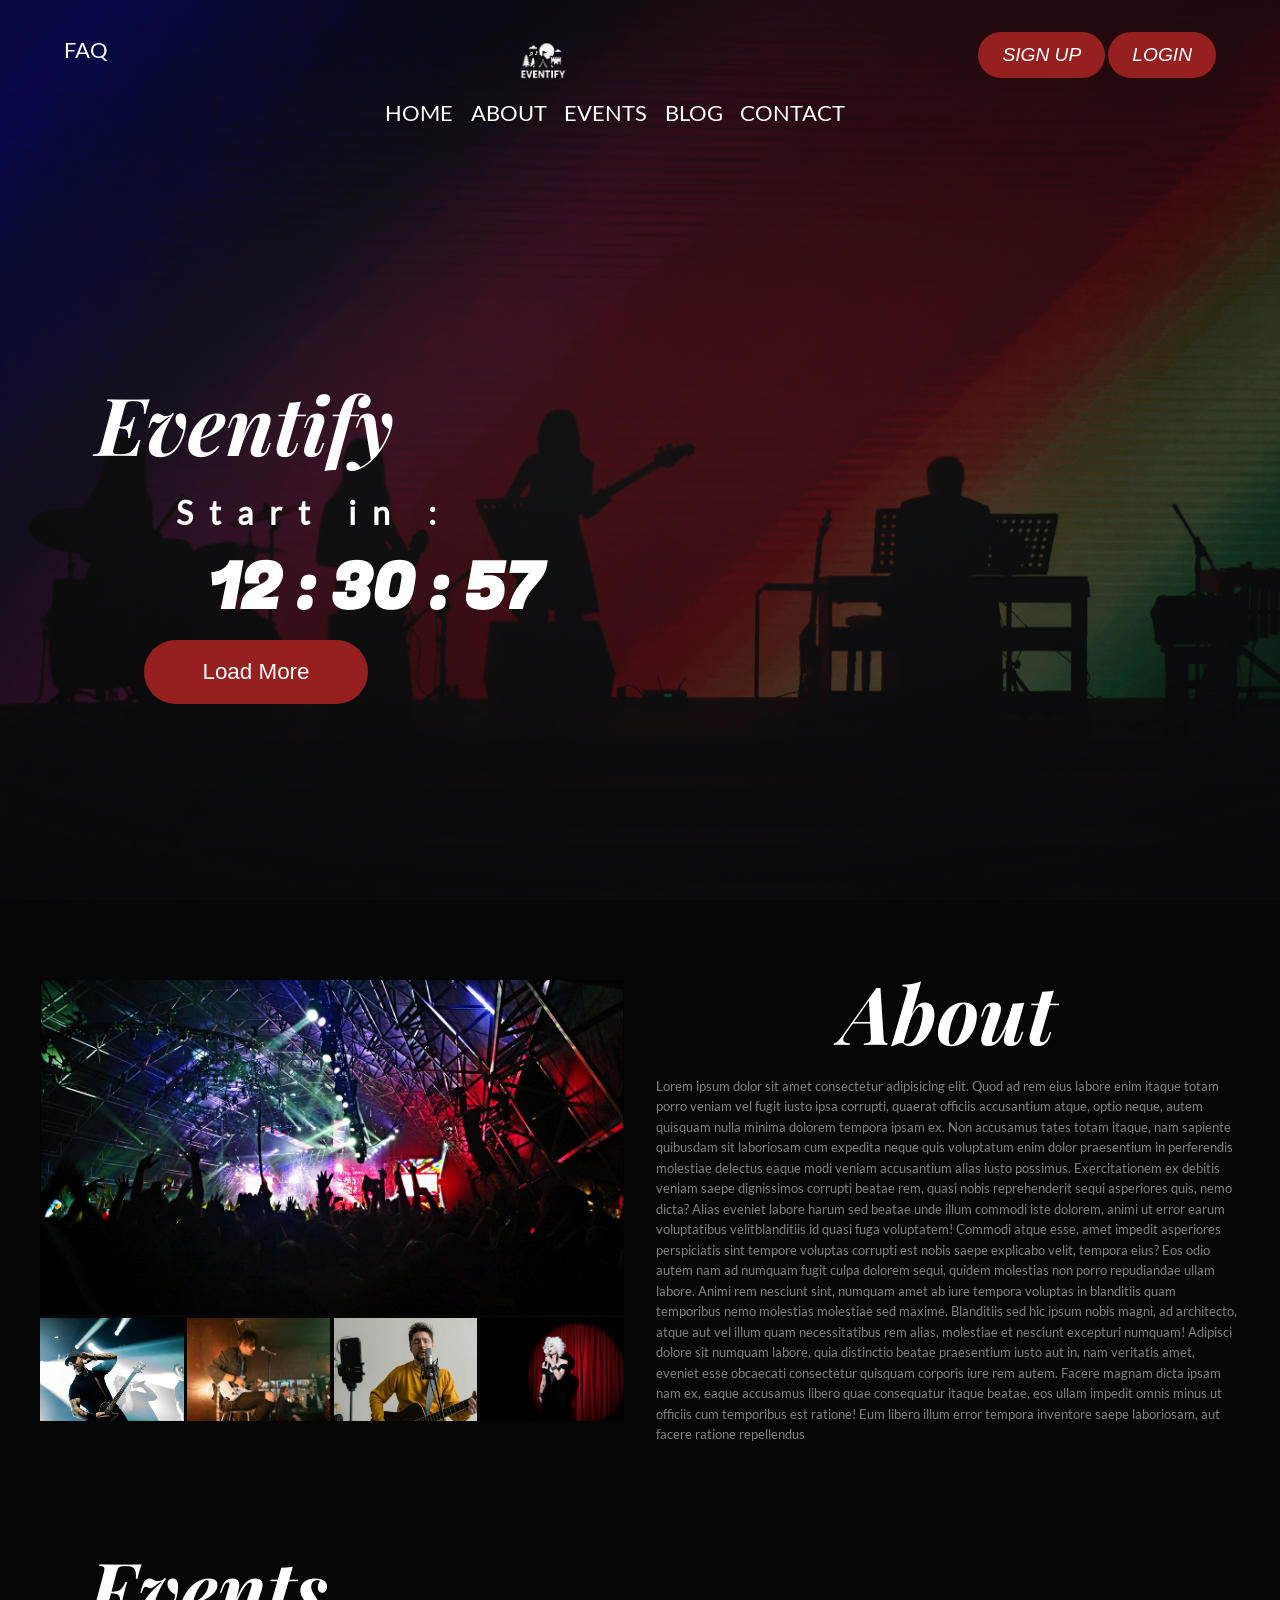
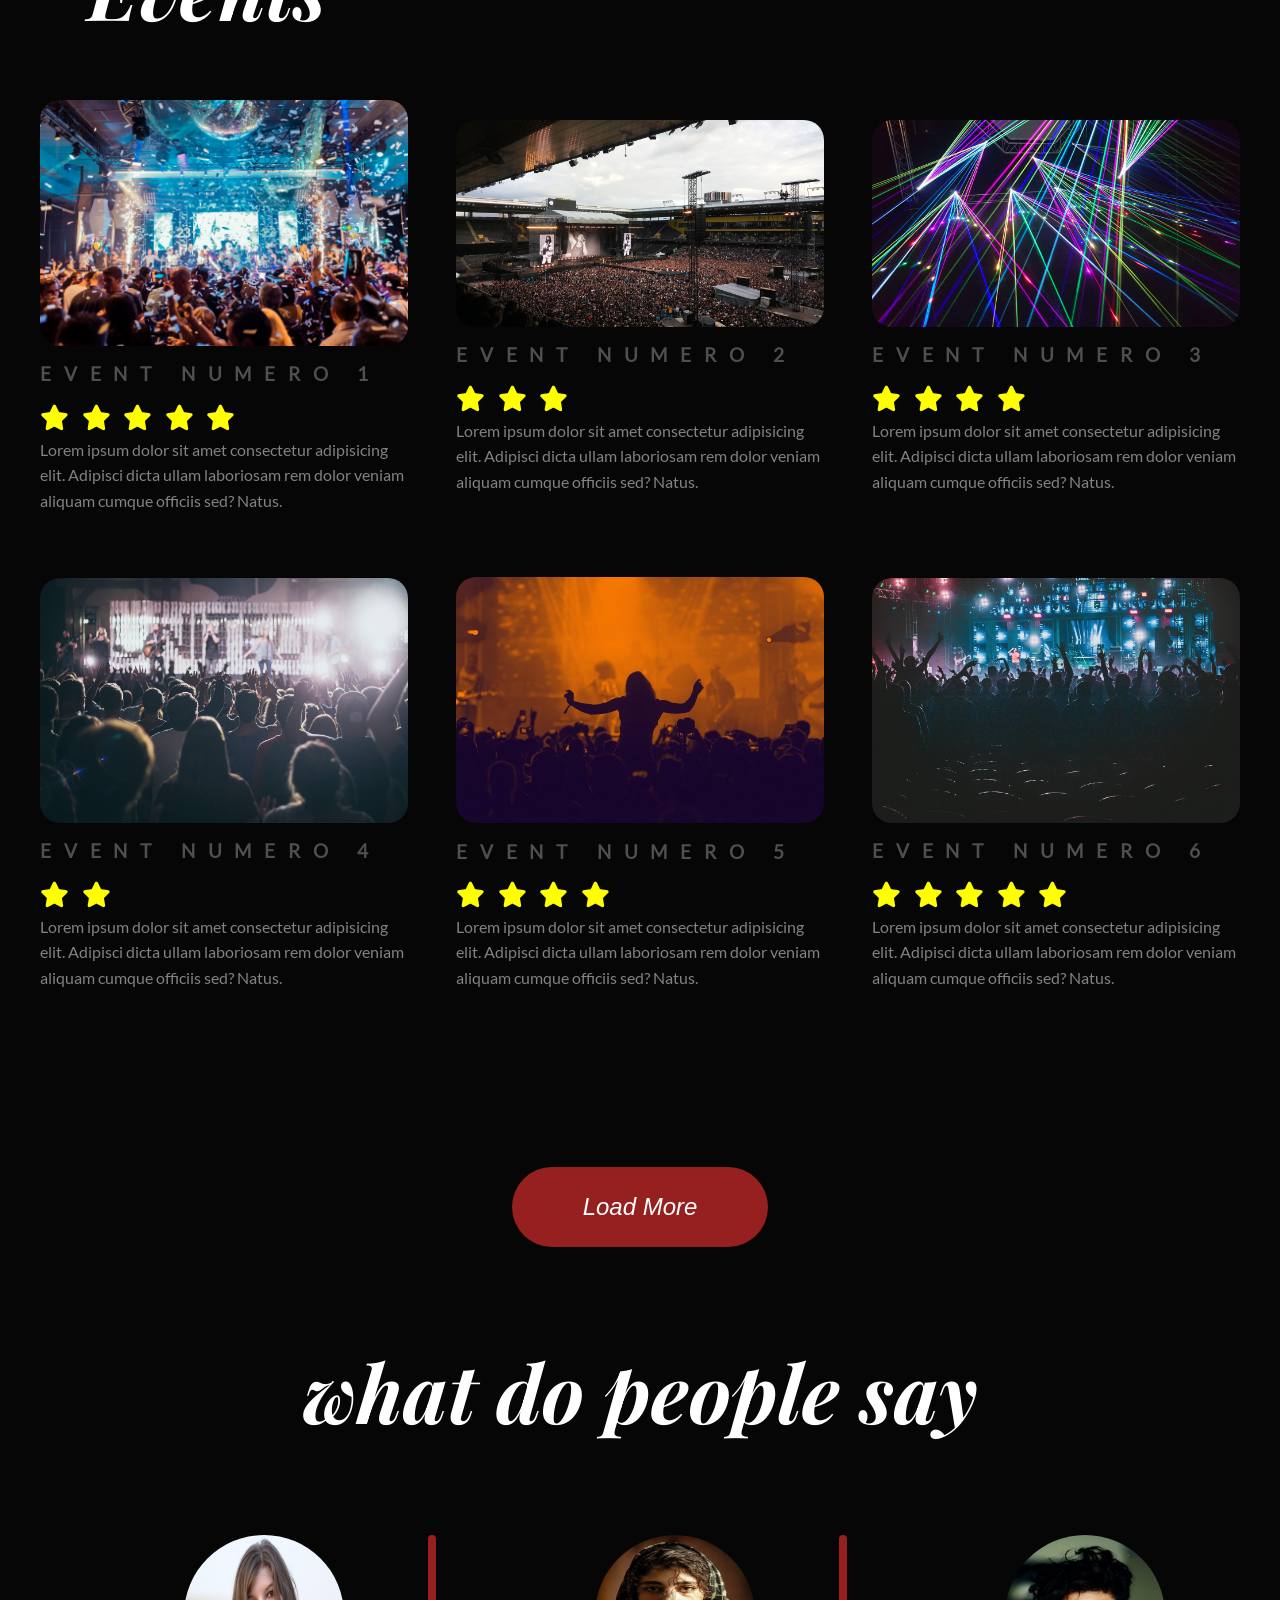
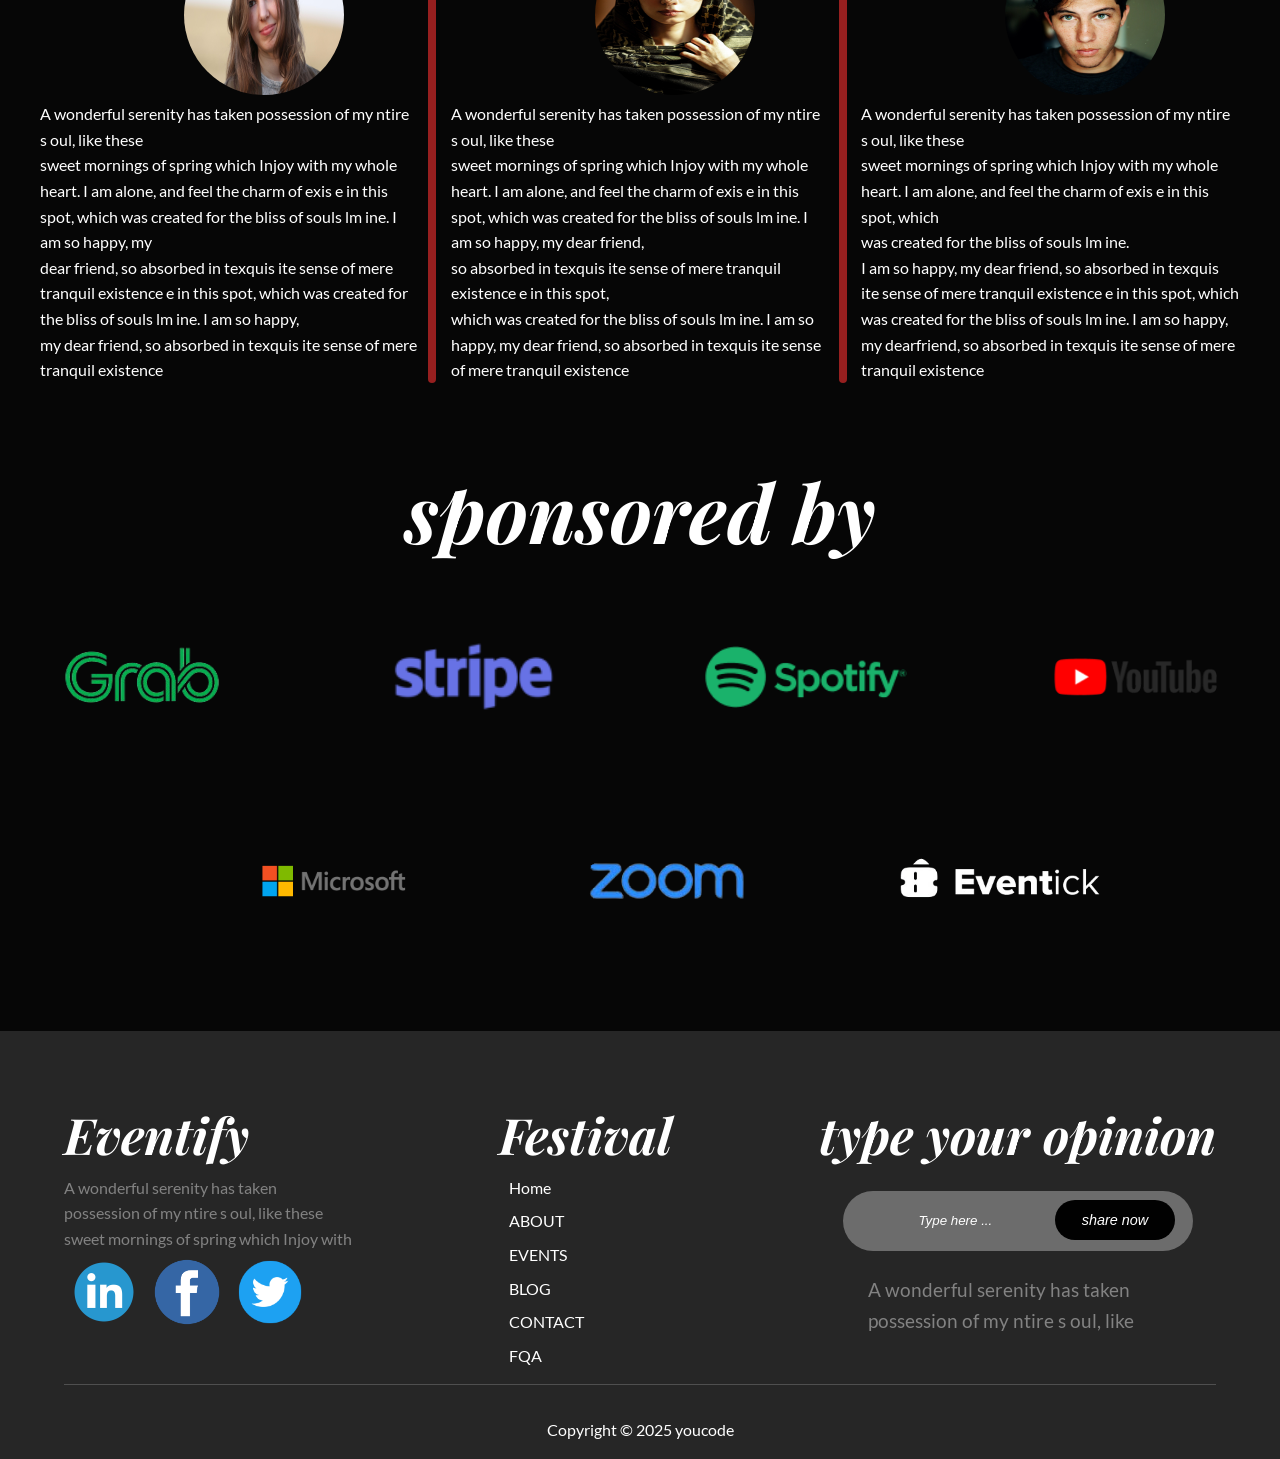
==== commit d31f1ce5: "page home fini" ====
--- a/index.html
+++ b/index.html
@@ -3,203 +3,246 @@
   <head>
     <meta charset="UTF-8" />
     <meta name="viewport" content="width=device-width, initial-scale=1.0" />
-    <link rel="stylesheet" href="./css/style.css" />
-    <link rel="stylesheet" href="https://cdnjs.cloudflare.com/ajax/libs/font-awesome/6.5.0/css/all.min.css">
+    <link rel="stylesheet" href="./css/style.css"/>
+    <link rel="stylesheet" href="https://cdnjs.cloudflare.com/ajax/libs/font-awesome/6.5.0/css/all.min.css"/>
     <title>Eventify</title>
   </head>
   <body>
     <header class="header-hero-container">
-      <div class="header-content container">
-        <div class="header-content ">
+      <div class="header-content">
         <div class="header-top">
-        <a href="FAQ.html" class="faq">FAQ</a>
-        <img src="./assets/images/logo-eventify.png" alt="logo" class="logo">
-        <div class="auth-buttons">
-          <a href="#"><button>SIGN UP</button></a>
-          <a href="#"><button>LOGIN</button></a>
-        </div>
+          <a href="FAQ.html" class="faq">FAQ</a>
+          <img src="./assets/images/logo-eventify.png" alt="logo" class="logo" />
+          <div class="auth-buttons">
+            <a href="#"><button>SIGN UP</button></a>
+            <a href="#"><button>LOGIN</button></a>
+          </div>
         </div>
         <nav>
-          <!-- menu  -->
-           <div class="menu" id="menu">
+          <div class="menu" id="menu">
             <span class="menu-bar"></span>
             <span class="menu-bar"></span>
             <span class="menu-bar"></span>
-           </div>
+          </div>
           <ul class="nav-links" id="nav-links">
             <li><a href="#">HOME</a></li>
             <li><a href="#about-section">ABOUT</a></li>
             <li><a href="event.html">EVENTS</a></li>
             <li><a href="Blog.html">BLOG</a></li>
             <li><a href="#">CONTACT</a></li>
-            <li><a href="#" class="h-top">FQA</a></li>
+            <li><a href="FAQ.html" class="h-top">FQA</a></li>
             <li><a href="#" class="h-top">SIGN UP</a></li>
             <li><a href="#" class="h-top">LOGIN</a></li>
           </ul>
         </nav>
       </div>
-        <section class="hero-section">
-            <div class="hero-move" id="hero-move">
-              <h1>Eventify</h1>
-              <h5> start in : </h5>
-              <h4 id="time">12: 30 : 59</h4>
-              <a href="#"><button>Load More</button></a>
-            </div>
-        </section>
+      <section class="home-hero-section">
+        <div class="hero-move" id="hero-move">
+          <h1>Eventify</h1>
+          <h5>Start in :</h5>
+          <h4 id="time">12: 30 : 59</h4>
+          <a href="#"><button>Load More</button></a>
+        </div>
+      </section>
     </header>
     <main>
-        <section class="about-section" id="about-section">
-          <div class="about-texte">
-            <h2>About</h2>
-            <p>Lorem ipsum dolor sit amet consectetur adipisicing elit. Enim vero explicabo corrupti, hic ipsa, cumque quia aliquid quam, dolore porro vel quos incidunt rem exercitationem mollitia at consequatur? Eius <br>culpa quaerat ullam magni, libero sed ab hic repudiandae quia amet temporibus, odit voluptate cumque illo accusantium numquam. Enim quidem non pariatur aspernatur ratione culpa quae repudiandae. Totam maiores nostrum voluptatem eum quia ad eius, nulla blanditiis explicabo dolor voluptates necessitatibus delectus voluptatibus ducimus reprehenderit qui dolore dignissimos tempore impedit. Asperiores itaque maxime sint harum corrupti suscipit ratione voluptate voluptatum nemo qui! Officiis obcaecati vero hic quo adipisci ipsam error incidunt magnam cum voluptatum? In, vitae architecto ab inventore soluta accusamus  <br>iusto! Nulla tempore ducimus autem recusandae incidunt officia sunt, sed odio sit doloremque obcaecati eius. Aspernatur, quisquam quidem dicta <br> architecto maxime nam tempora fuga esse aliquid quia, voluptatibus excepturi. Itaque, temporibus aliquam. <br>Perspiciatis pariatur cupiditate ex officiis soluta sapiente ullam magnam nobis optio, nostrum placeat autem eum inventore! Fuga officia reiciendis ipsum accusantium <br> eligendi corrupti mollitia voluptas, ex distinctio labore.</p>
-          </div>
-          <div class="about-image-section">
-            <div class="main-image-Prancipal">
-              <img class="main-image" src="./assets/images/Home-about-imgPrincipal.jpg" alt="Main Image">
-            </div>
-            <div class="images">
-              <div class="image-item img1">
-                  <img src="./assets/images/Home-about-img1.jpg" alt="Image 1">
-              </div>
-              <div class="image-item img2">
-                  <img src="./assets/images/Home-about-img2.jpg" alt="Image 2">
-              </div>
-              <div class="image-item img3">
-                  <img src="./assets/images/Home-about-img3.jpg" alt="Image 3">
-              </div>
-              <div class="image-item img4">
-                  <img src="./assets/images/Home-about-img4.jpg" alt="Image 4">
-              </div>
-            </div>
-          </div>
-        </section>
-        <section class="event-section">
-          <h2>Events</h2>
-          <div class="cards-section">
-            <div class="card">
-              <img src="./assets/images/Home-image-card-1.jpg" alt="event-1">
-              <h3>EVENT NUMERO 1</h3>
-              <div class="etoiles-section">
-                <i class="fa-solid fa-star"></i>
-                <i class="fa-solid fa-star"></i>
-                <i class="fa-solid fa-star"></i>
-                <i class="fa-solid fa-star"></i>
-                <i class="fa-solid fa-star"></i>
-              </div>
-              <p>Lorem ipsum dolor sit amet consectetur adipisicing elit. Adipisci dicta ullam laboriosam rem dolor veniam aliquam cumque officiis sed? Natus.</p>
-            </div>
-            <div class="card">
-              <img src="./assets/images/Home-image-card-2.jpg" alt="event-2">
-              <h3>EVENT NUMERO 2</h3>
-              <div class="etoiles-section">
-                <i class="fa-solid fa-star"></i>
-                <i class="fa-solid fa-star"></i>
-                <i class="fa-solid fa-star"></i>
-              </div>
-              <p>Lorem ipsum dolor sit amet consectetur adipisicing elit. Adipisci dicta ullam laboriosam rem dolor veniam aliquam cumque officiis sed? Natus.</p>
-            </div>
-            <div class="card">
-              <img src="./assets/images/Home-image-card-3.jpg" alt="event-3">
-              <h3>EVENT NUMERO 3</h3>
-              <div class="etoiles-section">
-                <i class="fa-solid fa-star"></i>
-                <i class="fa-solid fa-star"></i>
-                <i class="fa-solid fa-star"></i>
-                <i class="fa-solid fa-star"></i>
-              </div>
-              <p>Lorem ipsum dolor sit amet consectetur adipisicing elit. Adipisci dicta ullam laboriosam rem dolor veniam aliquam cumque officiis sed? Natus.</p>
-            </div>
-            <div class="card card-move">
-              <img src="./assets/images/Home-image-card-4.jpg" alt="event-4">
-              <h3>EVENT NUMERO 4</h3>
-              <div class="etoiles-section">
-                <i class="fa-solid fa-star"></i>
-                <i class="fa-solid fa-star"></i>
-              </div>
-              <p>Lorem ipsum dolor sit amet consectetur adipisicing elit. Adipisci dicta ullam laboriosam rem dolor veniam aliquam cumque officiis sed? Natus.</p>
-            </div>
-            <div class="card card-move">
-              <img src="./assets/images/Home-image-card-5.jpg" alt="event-5">
-              <h3>EVENT NUMERO 5</h3>
-              <div class="etoiles-section">
-                <i class="fa-solid fa-star"></i>
-                <i class="fa-solid fa-star"></i>
-                <i class="fa-solid fa-star"></i>
-                <i class="fa-solid fa-star"></i>
-              </div>
-              <p>Lorem ipsum dolor sit amet consectetur adipisicing elit. Adipisci dicta ullam laboriosam rem dolor veniam aliquam cumque officiis sed? Natus.</p>
-            </div>
-            <div class="card card-move">
-              <img src="./assets/images/Home-image-card-6.jpg" alt="event-6">
-              <h3>EVENT NUMERO 6</h3>
-              <div class="etoiles-section">
-                <i class="fa-solid fa-star"></i>
-                <i class="fa-solid fa-star"></i>
-                <i class="fa-solid fa-star"></i>
-                <i class="fa-solid fa-star"></i>
-                <i class="fa-solid fa-star"></i>
-              </div>
-              <p>Lorem ipsum dolor sit amet consectetur adipisicing elit. Adipisci dicta ullam laboriosam rem dolor veniam aliquam cumque officiis sed? Natus.</p>
-            </div>
+      <section class="about-section" id="about-section">
+        <div class="about-texte">
+          <h2>About</h2>
+          <p>
+            Lorem ipsum dolor sit amet consectetur adipisicing elit. Quod ad rem eius labore enim itaque totam porro veniam vel fugit iusto ipsa corrupti, quaerat officiis accusantium atque, optio neque, autem  quisquam nulla minima dolorem tempora ipsam ex. Non accusamus tates totam itaque, nam sapiente quibusdam sit laboriosam cum expedita neque quis voluptatum enim dolor praesentium in perferendis molestiae delectus eaque modi veniam accusantium alias iusto possimus. Exercitationem ex debitis veniam saepe dignissimos corrupti beatae rem, quasi nobis reprehenderit sequi asperiores quis, nemo dicta? Alias eveniet labore harum sed beatae unde illum commodi iste dolorem, animi ut error earum voluptatibus velitblanditiis id quasi fuga voluptatem! Commodi atque esse, amet impedit asperiores perspiciatis sint tempore voluptas corrupti est nobis saepe explicabo velit, tempora eius? Eos odio autem nam ad numquam fugit culpa dolorem sequi, quidem molestias non porro repudiandae ullam labore. Animi rem nesciunt sint, numquam amet ab iure tempora voluptas in blanditiis quam temporibus nemo molestias  molestiae sed maxime. Blanditiis sed hic ipsum nobis magni, ad architecto, atque aut vel illum quam necessitatibus rem alias, molestiae et nesciunt excepturi numquam! Adipisci dolore sit numquam  labore, quia distinctio beatae praesentium iusto aut in, nam  veritatis amet, eveniet esse obcaecati consectetur quisquam corporis iure rem autem. Facere magnam dicta ipsam nam ex, eaque accusamus libero quae consequatur itaque beatae, eos ullam impedit omnis minus ut officiis cum temporibus est ratione! Eum libero illum error tempora inventore saepe laboriosam, aut facere ratione repellendus
+          </p>
+        </div>
+        <div class="about-image-section">
+          <div class="main-image-Prancipal image-item">
+            <img class="main-image" src="./assets/images/Home-about-imgPrincipal.jpg" alt="Main Image"/>
+          </div>
+          <div class="image-item img1">
+            <img src="./assets/images/Home-about-img1.jpg" alt="Image 1" />
+          </div>
+          <div class="image-item img2">
+            <img src="./assets/images/Home-about-img2.jpg" alt="Image 2" />
+          </div>
+          <div class="image-item img3">
+            <img src="./assets/images/Home-about-img3.jpg" alt="Image 3" />
+          </div>
+          <div class="image-item img4">
+            <img src="./assets/images/Home-about-img4.jpg" alt="Image 4" />
+          </div>
+        </div>
+      </section>
+      <section class="event-section">
+        <h2>Events</h2>
+        <div class="cards-section">
+          <div class="card">
+            <img src="./assets/images/Home-image-card-1.jpg" alt="event-1"/>
+            <h3>EVENT NUMERO 1</h3>
+            <div class="etoiles-section">
+              <i class="fa-solid fa-star"></i>
+              <i class="fa-solid fa-star"></i>
+              <i class="fa-solid fa-star"></i>
+              <i class="fa-solid fa-star"></i>
+              <i class="fa-solid fa-star"></i>
+            </div>
+            <p>
+              Lorem ipsum dolor sit amet consectetur adipisicing elit. Adipisci dicta ullam laboriosam rem dolor veniam aliquam cumque officiis sed? Natus.
+            </p>
+          </div>
+          <div class="card">
+            <img src="./assets/images/Home-image-card-2.jpg" alt="event-2"/>
+            <h3>EVENT NUMERO 2</h3>
+            <div class="etoiles-section">
+              <i class="fa-solid fa-star"></i>
+              <i class="fa-solid fa-star"></i>
+              <i class="fa-solid fa-star"></i>
+            </div>
+            <p>
+              Lorem ipsum dolor sit amet consectetur adipisicing elit. Adipisci dicta ullam laboriosam rem dolor veniam aliquam cumque officiis sed? Natus.
+            </p>
+          </div>
+          <div class="card">
+            <img
+              src="./assets/images/Home-image-card-3.jpg"
+              alt="event-3"
+            />
+            <h3>EVENT NUMERO 3</h3>
+            <div class="etoiles-section">
+              <i class="fa-solid fa-star"></i>
+              <i class="fa-solid fa-star"></i>
+              <i class="fa-solid fa-star"></i>
+              <i class="fa-solid fa-star"></i>
+            </div>
+            <p>
+              Lorem ipsum dolor sit amet consectetur adipisicing elit. Adipisci dicta ullam laboriosam rem dolor veniam aliquam cumque officiis sed? Natus.
+            </p>
+          </div>
+          <div class="card card-move">
+            <img
+              src="./assets/images/Home-image-card-4.jpg"
+              alt="event-4"
+            />
+            <h3>EVENT NUMERO 4</h3>
+            <div class="etoiles-section">
+              <i class="fa-solid fa-star"></i>
+              <i class="fa-solid fa-star"></i>
+            </div>
+            <p>
+              Lorem ipsum dolor sit amet consectetur adipisicing elit. Adipisci dicta ullam laboriosam rem dolor veniam aliquam cumque officiis sed? Natus.
+            </p>
+          </div>
+          <div class="card card-move">
+            <img
+              src="./assets/images/Home-image-card-5.jpg"
+              alt="event-5"
+            />
+            <h3>EVENT NUMERO 5</h3>
+            <div class="etoiles-section">
+              <i class="fa-solid fa-star"></i>
+              <i class="fa-solid fa-star"></i>
+              <i class="fa-solid fa-star"></i>
+              <i class="fa-solid fa-star"></i>
+            </div>
+            <p>
+              Lorem ipsum dolor sit amet consectetur adipisicing elit. Adipisci dicta ullam laboriosam rem dolor veniam aliquam cumque officiis sed? Natus.
+            </p>
+          </div>
+          <div class="card card-move">
+            <img
+              src="./assets/images/Home-image-card-6.jpg"
+              alt="event-6"
+            />
+            <h3>EVENT NUMERO 6</h3>
+            <div class="etoiles-section">
+              <i class="fa-solid fa-star"></i>
+              <i class="fa-solid fa-star"></i>
+              <i class="fa-solid fa-star"></i>
+              <i class="fa-solid fa-star"></i>
+              <i class="fa-solid fa-star"></i>
+            </div>
+            <p>
+              Lorem ipsum dolor sit amet consectetur adipisicing elit. Adipisci dicta ullam laboriosam rem dolor veniam aliquam cumque officiis sed? Natus.
+            </p>
           </div>
           <a href=""><button>Load More</button></a>
-        </section>
-        <section class="comments-setion">
-          <h2>what do people say</h2>
-          <div class="comments-card">
-            <div class="comment-card">
-              <img src="./assets/images/Home-comment-1.jpg" alt="comment-1">
-              <p>A wonderful serenity has taken possession of my ntire s
-                oul, like these sweet mornings of spring which Injoy with
-                my whole heart. I am alone, and feel the charm of exis
-                e in this spot, which was created for the bliss of souls lm
-                ine. I am so happy, my dear friend, so absorbed in texquis
-                ite sense of mere tranquil existence
-                e in this spot, which was created for the bliss of souls lm
-                ine. I am so happy, my dear friend, so absorbed in texquis
-                ite sense of mere tranquil existence</p>
-            </div>
-            <div class="vertical-line"></div>
-            <div class="comment-card">
-              <img src="./assets/images/Home-comment-2.jpg" alt="comment-2">
-              <p>A wonderful serenity has taken possession of my ntire s
-                oul, like these sweet mornings of spring which Injoy with
-                my whole heart. I am alone, and feel the charm of exis
-                e in this spot, which was created for the bliss of souls lm
-                ine. I am so happy, my dear friend, so absorbed in texquis
-                ite sense of mere tranquil existence
-                e in this spot, which was created for the bliss of souls lm
-                ine. I am so happy, my dear friend, so absorbed in texquis
-                ite sense of mere tranquil existence</p>
-            </div>
-            <div class="vertical-line"></div>
-            <div class="comment-card">
-              <img src="./assets/images/Home-comment-3.jpg" alt="comment-3">
-              <p>A wonderful serenity has taken possession of my ntire s
-                oul, like these sweet mornings of spring which Injoy with
-                my whole heart. I am alone, and feel the charm of exis
-                e in this spot, which was created for the bliss of souls lm
-                ine. I am so happy, my dear friend, so absorbed in texquis
-                ite sense of mere tranquil existence
-                e in this spot, which was created for the bliss of souls lm
-                ine. I am so happy, my dear friend, so absorbed in texquis
-                ite sense of mere tranquil existence</p>
-            </div>
-          </div>
-        </section>
-        <section class="sponsor-section ">
-          <h2>sponsored by</h2>
-          <div class="image-section-sponsor">
-            <img src="./assets/images/Home-sponsor-1.png" alt="sponsor 1" class="image-grand">
-            <img src="./assets/images/Home-sponsor-2.png" alt="sponsor 2">
-            <img src="./assets/images/Home-sponsor-3.png" alt="sponsor 3">
-            <img src="./assets/images/Home-sponsor-4.png" alt="sponsor 4">
-            <img src="./assets/images/Home-sponsor-5.png" alt="sponsor 5" class="image-pousser image-grand">
-            <img src="./assets/images/Home-sponsor-6.png" alt="sponsor 6" class="image-pousser image-grand" >
-            <img src="./assets/images/Home-sponsor-7.png" alt="sponsor 7" class="image-pousser image-grand">
-          </div>
-        </section>
+        </div>
+      </section>
+      <section class="comments-setion">
+        <h2>what do people say</h2>
+        <div class="comments-card">
+          <div class="comment-card">
+            <img src="./assets/images/Home-comment-1.jpg" alt="comment-1" />
+            <p>
+              A wonderful serenity has taken possession of my ntire s oul, like these <br /> sweet mornings of spring which Injoy with my whole heart. I am alone, and feel the charm of exis e in this <br />spot, which was created for the bliss of souls lm ine. I am so happy, my <br />dear friend, so absorbed in texquis ite sense of mere tranquil existence e in this spot, which was created for the bliss of souls lm ine. I am so happy, <br /> my dear friend, so absorbed in texquis ite sense of mere tranquil existence
+            </p>
+          </div>
+          <div class="vertical-line"></div>
+          <div class="comment-card">
+            <img src="./assets/images/Home-comment-2.jpg" alt="comment-2" />
+            <p>
+              A wonderful serenity has taken possession of my ntire s oul, like these <br />sweet mornings of spring which Injoy with my whole heart. I am alone, and feel the charm of exis e in this <br />spot, which was created for the bliss of souls lm ine. I am so happy, my dear friend, <br />so absorbed in texquis ite sense of mere tranquil existence e in this spot,<br /> which was created for the bliss of souls lm ine. I am so happy, my dear friend, so absorbed in texquis ite sense of mere tranquil existence
+            </p>
+          </div>
+          <div class="vertical-line"></div>
+          <div class="comment-card">
+            <img src="./assets/images/Home-comment-3.jpg" alt="comment-3" />
+            <p>
+              A wonderful serenity has taken possession of my ntire s oul, like these <br /> sweet mornings of spring which Injoy with my whole heart. I am alone, and feel the charm of exis e in this spot, which <br />was created for the bliss of souls lm ine. <br /> I am so happy, my dear friend, so absorbed in texquis ite sense of mere tranquil existence e in this spot, which <br />was created for the bliss of souls lm ine. I am so happy, my dearfriend, so absorbed in texquis ite sense of mere <br />tranquil existence
+            </p>
+          </div>
+        </div>
+      </section>
+      <section class="sponsor-section">
+        <h2>sponsored by</h2>
+        <div class="image-section-sponsor">
+          <img src="./assets/images/Home-sponsor-1.png" alt="sponsor 1" class="image-grand"/>
+          <img src="./assets/images/Home-sponsor-2.png" alt="sponsor 2" />
+          <img src="./assets/images/Home-sponsor-3.png" alt="sponsor 3" />
+          <img src="./assets/images/Home-sponsor-4.png" alt="sponsor 4" />
+          <img src="./assets/images/Home-sponsor-5.png" alt="sponsor 5" class="image-pousser image-grand" />
+          <img src="./assets/images/Home-sponsor-6.png" alt="sponsor 6" class="image-pousser image-grand"/>
+          <img src="./assets/images/Home-sponsor-7.png" alt="sponsor 7" class="image-pousser image-grand"/>
+        </div>
+      </section>
     </main>
+    <footer>
+      <div class="footer-content">
+        <div class="footer-eventify">
+          <h5>Eventify</h5>
+          <p>
+            A wonderful serenity has taken possession of my ntire s oul, like these sweet mornings of spring which Injoy with
+          </p>
+          <div class="footer-socials">
+            <img src="./assets/images/linkedin.png" alt="Eventify linkedin social"/>
+            <img src="./assets/images/facebook.png" alt="Eventify facebook social"/>
+            <img src="./assets/images/twitter.png" alt="Eventify twitter social"/>
+          </div>
+        </div>
+        <div class="footer-festival">
+          <h5>Festival</h5>
+
+          <div class="footer-nav">
+            <a href="#">Home</a>
+            <a href="./index.html #about-section">ABOUT</a>
+            <a href="./event.html">EVENTS</a>
+            <a href="./Blog.html">BLOG</a>
+            <a>CONTACT</a>
+            <a href="./FAQ.html">FQA</a>
+          </div>
+        </div>
+        <div class="footer-opinion">
+          <h5>type your opinion</h5>
+          <div class="send-box">
+            <input type="text" placeholder="Type here ..." />
+            <a href=""><button>share now</button></a>
+          </div>
+          <p>
+            A wonderful serenity has taken possession of my ntire s oul, like
+          </p>
+        </div>
+      </div>
+      <hr />
+      <p class="copy-right">Copyright &copy; 2025 youcode</p>
+    </footer>
     <script src="js/script-Home.js"></script>
   </body>
-</html>
+</html>
--- a/css/style.css
+++ b/css/style.css
@@ -1,60 +1,481 @@
-
-:root{
-  --red-color: #961F1F;
-  --gray-color: #4F4F4F;
-  --main-font: lato;
-  --title-font:Playfair-Display;
-  --timeOf-font:Fugaz-One;
-}
-@keyframes fadeSlide {
-  from {
-    opacity: 0;
-    transform: translateY(-20px);
-  }
-  to {
-    opacity: 1;
-    transform: translateY(0);
-  }
-}
+:root {
+  --red-color: #961f1f;
+  --gray-color: #4f4f4f;
+  --main-font: "lato";
+  --header-font: "Playfair";
+  --timeOf-font: "Fugaz-One";
+}
+
 @font-face {
-  font-family: 'lato';
+  font-family: "lato";
   src: url("../assets/fonts/Lato/Lato-Regular.ttf");
 }
 @font-face {
-  font-family: 'Playfair-Display';
-  src: url("../assets/fonts/Playfair_Display/static/PlayfairDisplay-Regular.ttf");
+  font-family: "playfair";
+  src: url("../assets/fonts/Playfair_Display/PlayfairDisplay-Italic-VariableFont_wght.ttf");
 }
 @font-face {
-  font-family: 'Fugaz-One';
+  font-family: "Fugaz-One";
   src: url("../assets/fonts/Fugaz-One/FugazOne-Regular.ttf");
 }
+
 * {
   margin: 0;
   padding: 0;
   box-sizing: border-box;
 }
 html {
-  font-size: 100%; 
+  font-size: 100%;
   scroll-behavior: smooth;
 }
-body{
-    font-family: var(--main-font);
-    background-color: rgba(0, 0, 0, 0.977);
-}
-.container {
+
+body {
+  width: 100%;
+  margin: 0;
+  padding: 0;
+  font-family: var(--main-font);
+  line-height: 1.6;
+  color: #fff;
+  background-color: rgba(0, 0, 0, 0.977);
+  overflow-x: hidden;
+}
+
+
+/* header section */
+
+
+.header-content,
+.home-hero-section {
+  
   width: 90%;
   max-width: 1200px;
   margin: 0 auto;
 }
+
 .header-content {
+  display: flex;
+  flex-direction: column;
+}
+
+.header-top {
+  display: flex;
+  justify-content: space-between;
+}
+.header-top > a {
+  text-decoration: none;
+  font-family: var(--main-font);
+  color: white;
+}
+.header-top > img {
+  width: 60px;
+  height: auto;
+  cursor: pointer;
+}
+nav ul {
+  margin-right:2rem ;
+  margin-top: 0.2rem;
+  display: flex;
+  justify-content: center;
+  align-items: center;
+  list-style-type: none;
+}
+nav ul li a,
+.h-top {
+  height: 100%;
+  text-decoration: none;
+  color: white;
+  margin-right: 1.1rem;
+  font-family: var(--main-font);
+  font-size: 1.4rem;
+  cursor: pointer;
+  transition: all 0.4s;
+}
+.faq{
+  font-family: var(--main-font);
+  font-size: 1.4rem;
+}
+.h-top {
+  display: none;
+}
+.auth-buttons button {
+  border: none;
+  border-radius: 50px;
+
+  padding: 0.75rem 1.5rem;
+  background-color: var(--red-color);
+  color: rgb(255, 255, 255);
+  font-size: 1.2rem;
+  font-style: italic;
+  cursor: pointer;
+}
+.nav-links a:hover,
+.faq:hover {
+  color: var(--red-color);
+  font-weight: 600;
+}
+.auth-buttons button:hover,
+.btn-discover:hover {
+  box-shadow: 1px 1px 15px white;
+  transform: translateY(-3px);
+}
+
+/* hero section  */
+
+.header-hero-container {
+  height: 100vh;
+  color: white;
+  display: flex;
+  flex-direction: column;
+  padding-top: 2rem;
+  background-image: linear-gradient(rgba(0, 0, 0, 0.686), rgba(0, 0, 0, 0.686)),
+    url("../assets/images/Home-hero-section.jpg");
+  background-size: cover;
+  background-position: center;
+  background-repeat: no-repeat;
+}
+
+.home-hero-section {
+  display: flex;
+  flex-direction: column;
+  justify-content: center;
+  height: 100%;
+}
+
+.hero-move {
+  margin-top: 2rem;
+}
+h1 {
+  font-family: var(--header-font);
+  font-size: 5rem;
+  margin-left: 2rem;
+}
+.hero-move h5 {
+  font-family: var(--main-font);
+  font-size: 2rem;
+  margin-left: 7rem;
+  letter-spacing: 1rem;
+  font-weight: bold;
+}
+.hero-move h4 {
+  margin-left: 9rem;
+  font-size: 4rem;
+  font-family: var(--timeOf-font);
+}
+.hero-move button {
+  margin-left: 5rem;
+  border: none;
+  border-radius: 50px;
+  height: 4rem;
+  width: 14rem;
+  background-color: #961f1f;
+  color: rgb(255, 255, 255);
+  font-size: 1.4rem;
+  cursor: pointer;
+}
+
+/* about section  */
+
+.about-section {
+  margin: 3rem;
+  display: flex;
+  justify-content: center;
+  gap: 2rem;
+  flex-direction: row-reverse;
+  max-width: 1200px;
+  margin-left: auto;
+  margin-right: auto;
+}
+.about-image-section {
+  margin-top: 2rem;
+  height: 90%;
+  width: 50%;
+  display: grid;
+  grid-template-columns: 1fr 1fr 1fr 1fr;
+  grid-template-rows: auto auto auto auto;
+  gap: 0.2rem;
+}
+.main-image-Prancipal {
+  grid-column: 1/5;
+  grid-row: 1/4;
+}
+.img1 {
+  grid-column: 1/2;
+  grid-row: 4/5;
+}
+.img2 {
+  grid-column: 2/3;
+  grid-row: 4/5;
+}
+.img3 {
+  grid-column: 3/4;
+  grid-row: 4/5;
+}
+.img4 {
+  grid-column: 4/5;
+  grid-row: 4/5;
+}
+.image-item img {
+  width: 100%;
+  height: 100%;
+}
+.about-texte {
+  width: 50%;
+}
+.about-texte h2 {
+  text-align: center;
+  font-size: 5rem;
+  font-family: var(--header-font);
+  font-style: italic;
+}
+.about-texte p {
+  font-size: 0.8rem;
+  color: #828282;
+}
+.image-item{
+  overflow: hidden;
+}
+.image-item img ,
+.image-section-sponsor img{
+    transition: all 0.4s;
+}
+.image-item img:hover,
+.image-section-sponsor img:hover{
+  transform: scale(1.1);
+}
+
+/* events section  */
+
+.event-section {
+  margin: 5rem 3rem;
+  max-width: 1200px;
+  margin-left: auto;
+  margin-right: auto;
+}
+.event-section h2 {
+  margin: 3rem;
+  font-family: var(--header-font);
+  font-style: italic;
+  font-size: 5rem;
+}
+.cards-section {
+  display: grid;
+  grid-template-columns: 1fr 1fr 1fr;
+  column-gap: 3rem;
+  row-gap: 4rem;
+  place-items: center;
+}
+.card h3 {
+  margin: 0.5rem 0;
+  letter-spacing: 0.8rem;
+  color: var(--gray-color);
+}
+.card i {
+  margin: 0.4rem 0;
+  color: yellow;
+  font-size: 1.6rem;
+  letter-spacing: 0.6rem;
+}
+.card p {
+  color: #828282;
+}
+.cards-section img {
+  border-radius: 20px;
+  width: 100%;
+  height: 70%;
+}
+.cards-section a {
+  grid-column: 1/4;
+}
+.event-section button {
+  margin-top: 7rem;
+  background-color: var(--red-color);
+  height: 5rem;
+  width: 16rem;
+  border-radius: 50px;
+  border: none;
+  color: white;
+  font-style: italic;
+  font-size: 1.5rem;
+  cursor: pointer;
+}
+
+/* comments section  */
+
+.comments-setion {
+  margin: 4rem 3rem;
+  max-width: 1200px;
+  margin-left: auto;
+  margin-right: auto;
+}
+.comments-setion h2 {
+  font-family: var(--header-font);
+  font-style: italic;
+  font-size: 5rem;
+  text-align: center;
+}
+.comments-card {
+  margin-top: 5rem;
+  display: grid;
+  grid-template-columns: 1fr 2rem 1fr 2rem 1fr;
+}
+.comments-setion img {
+  width: 10rem;
+  height: 10rem;
+  border-radius: 100px;
+  margin-left: 9rem;
+}
+
+.vertical-line {
+  background-color: var(--red-color);
+  height: auto;
+  width: 0.5rem;
+  margin-left: 0.6rem;
+  border-radius: 20px;
+}
+
+.sponsor-section {
+  margin: 3rem 5rem;
+  max-width: 1200px;
+  margin-left: auto;
+  margin-right: auto;
+}
+.sponsor-section h2 {
+  font-size: 5rem;
+  font-style: italic;
+  font-family: var(--header-font);
+  text-align: center;
+}
+.image-section-sponsor {
+  display: grid;
+  grid-template-columns: repeat(4, 1fr);
+  column-gap: 8rem;
+  align-items: center;
+}
+.image-section-sponsor img {
+  width: 100%;
+  height: auto;
+}
+.image-pousser {
+  margin-left: 12rem;
+}
+
+/* footer section  */
+
+footer {
+  margin-top: 2rem;
+  background-color: #262626;
+  padding-top: 3rem;
+}
+.footer-content {
+  display: flex;
+  justify-content: space-between;
+  align-items: start;
+  width: 90%;
+  max-width: 1200px;
+  margin: 1rem auto;
+}
+.footer-eventify {
+  /* min-width: 100%; */
+  display: flex;
+  flex-direction: column;
+  max-width: 25%;
+}
+.footer-socials img {
+  width: 80px;
+}
+.footer-eventify p,
+.footer-opinion p {
+  color: #828282;
+}
+.footer-festival {
+  display: flex;
+  flex-direction: column;
+}
+.footer-nav {
+  display: flex;
+  flex-direction: column;
+  margin-left: 10px;
+  gap: 0.5rem;
+}
+.footer-nav a {
+  text-decoration: none;
+  color: white;
+}
+.footer-festival ul {
+  display: flex;
+  flex-direction: column;
+}
+.footer-opinion {
+  display: flex;
+  flex-direction: column;
+  justify-content: center;
+  align-items: center;
+}
+.footer-opinion p {
+  font-size: 1.2rem;
+  text-align: start;
+  max-width: 300px;
+  color: #828282;
+}
+.send-box {
+  position: relative;
+  margin-bottom: 1.5rem;
   margin-top: 1rem;
-  display: flex;
-  flex-direction: column;
-}
-.header-top {
-  display: flex;
-  justify-content: space-between;
-}
+}
+.send-box input {
+  min-width: 350px;
+  height: 60px;
+  border-radius: 50px;
+  background-color: #6c6c6c;
+  outline: none;
+  border: none;
+  padding-left: 10%;
+  color: white;
+  font-style: italic;
+}
+.send-box input::placeholder {
+  color: white;
+  padding-left: 13%;
+  font-style: italic;
+  font-size: 1.rem;
+}
+.send-box button {
+  position: absolute;
+  background-color: #010101;
+  color: white;
+  font-style: italic;
+  border-radius: 50px;
+  width: 120px;
+  height: 40px;
+  font-size: 0.9rem;
+  top: 15%;
+  right: 5%;
+  border: none;
+  cursor: pointer;
+}
+.footer-festival h5,
+.footer-opinion h5,
+.footer-content h5 {
+  font-family: var(--header-font);
+  font-size: 50px;
+}
+
+hr {
+  border: none;
+  height: 1px;
+  background-color: #4f4f4f;
+  width: 90%;
+  max-width: 1200px;
+  margin: 1rem auto;
+}
+
+.copy-right {
+  text-align: center;
+  padding: 1rem 0;
+}
+
+/* burgger menuu  */
+
 .menu {
   display: none;
   flex-direction: column;
@@ -68,274 +489,16 @@
   width: 30px;
   height: 2px;
   background-color: white;
-  transition: all 0.5s;
-}
-
-.menuActive span:nth-child(1) {
-      transform: rotate(45deg) translate(12px);
-}
-.menuActive span:nth-child(2) {
-    opacity: 0;
-}
-.menuActive span:nth-child(3) {
-      transform: rotate(-45deg) translate(12px);
-}
-.header-top > a {
-  text-decoration: none;
-  font-family: var(--main-font);
-  color: white;
-}
-.header-top > img {
-  width: 60px;
-  height: auto;
-  cursor: pointer;
-}
-nav ul {
-  display: flex;
-  justify-content: center;
-  align-items: center;
-  list-style-type: none;
-}
-nav ul li a,
-.h-top ,.faq{
-  text-decoration: none;
-  color: white;
-  margin-right: 1.5rem;
-  font-family: var(--main-font);
-  cursor: pointer;
-  font-size: 20px;
-}
-.h-top {
-  display: none;
-}
-.auth-buttons button {
-  background-color: var(--red-color);
-  color: white;
-  padding: 0.75rem 1.5rem;
-  font-size: 1.2rem;
-  font-style: italic;
-  border: none;
-  border-radius: 50px;
-  cursor: pointer;
-}
-
-.hero-section{
-    background-image: linear-gradient(rgba(0, 0, 0, 0.686), rgba(0, 0, 0, 0.686)),url('../assets/images/Home-hero-section.jpg');
-    background-position: center;
-    background-size: cover;
-    background-repeat: no-repeat;
-    min-width:100%;
-    height: 100%;
-    position: absolute;
-    top: 0;
-    left: 0;
-    z-index: -1;
-}
-.hero-section h1{
-    font-family: var(--title-font);
-    font-size: 96px;
-    font-style: italic;
-    color: white;
-    margin-top: 20%;
-    margin-left: 10%;
-}
-.hero-section h5{
-    color: white;
-    font-size: 40px;
-    font-weight: bold;
-    margin-left: 14%;
-}
-.hero-section h4{
-    font-family: var(--timeOf-font);
-    color: white;
-    margin-left: 17%;
-    font-size: 48px;
-    font-weight: bold;
-}
-.hero-section button{
-    width: 250px;
-    height: 70px;
-    background-color: var(--red-color);
-    border: none;
-    border-radius: 50px;
-    margin-left: 10%;
-    margin-top: 1%;
-    color: white;
-    font-size: 20px;
-    font-weight: blod;
-}
-.about-section{
-  margin-top: 35rem;
-  margin-left: -18%;
-  display: flex;
-  gap: 1%;
-  flex-direction: row-reverse;
-}
-
-.main-image{
-  width: 95%;
-  height: 65vh;
-}
-.images img{
-  width: 105%;
-  height: 17vh;
-}
-.images{
-  width:95%;
-  display: flex;
-  align-items: center;
-  gap: 2%;  
-}
-.main-image-Prancipal img{
-  border-radius: 10px;
-}
-.about-texte{
-  margin-right: 2%;
-  width: 33%;
-}
-.about-texte h2{
-  position: relative;
-  bottom: 3%;
-  color: white;
-  font-size: 85px;
-  font-family: var(--title-font);
-  font-style: italic;
-  text-align: center;
-}
-.about-texte p{
-  color: var(--gray-color);
-  line-height: 1.3;
-  font-size: 15px;
-}
-.event-section h2{
-  margin: 5%;
-  font-size: 96px;
-  font-family: var(--title-font);
-  font-style: italic;
-  color: white;
-}
-.cards-section{
-  color: white;
-  margin-left: 5%;
-  display: grid;
-  grid-template-columns: repeat(3,1fr);
-  justify-content: space-around;
-  align-items: center;
-  row-gap: 5%;
-}
-.cards-section .card img{
-  border-radius: 20px;
-  width: 320px;
-  height: 40vh;
-}
-.cards-section .card h3{
-  margin: 2% 0;
-  font-size: 18px;
-  font-weight: bold;
-  color: #828282;
-  letter-spacing:6px;
-}
-.cards-section .card p{
-  color: var(--gray-color);
-  font-size: 15px;
-  width: 320px;
-  line-height: 1.6;
-}
-.etoiles-section i{
-  color: #FFEA00;
-  font-size: 30px;
-  margin-bottom: 3%;
-}
-.event-section a button{
-  width: 220px;
-  height: 65px;
-  color: white;
-  background-color: var(--red-color);
-  border-radius: 20px;
-  border: none;
-  font-size: 20px;
-  font-weight: bold;
-  margin-top: 9%;
-  margin-left: 40%;
-}
-.comments-setion h2{
-  margin-top: 5%;
-  text-align: center;
-  color: white;
-  font-family: var(--title-font);
-  font-size: 70px;
-  font-style: italic;
-}
-.comments-card{
-  margin: 5%;
-  display: grid;
-  grid-template-columns: 1fr 4px 1fr 4px 1fr ;
-  column-gap: 3%;
-}
-.comment-card{
-  width: auto;
-  height: auto;
-}
-.comment-card img{
-  margin-left: 30%;
-  margin-bottom: 10%;
-  border-radius: 100px;
-  width: 100px;
-  height: 100px;
-}
-.comments-card p{
-  font-size:20px ;
-  color: var(--gray-color);
-}
-.vertical-line {
-  position: relative;
-  width: 4px;
-  height: 100%;
-  background-color: var(--red-color);
-}
-.sponsor-section{
-  margin-top: 10%;
-}
-.sponsor-section h2{
-  margin-bottom: 4%;
-  font-size: 70px;
-  font-family: var(--title-font);
-  font-style: italic;
-  color: white;
-  text-align: center;
-}
-.image-section-sponsor{
-  display: grid;
-  grid-template-columns: repeat(4,auto);
-  column-gap: 10%;
-  align-items: center;
-  justify-content: center;
-
-}
-.image-section-sponsor img{
-  width: 200px;
-  height: auto;
-}
-.image-pousser{
-  margin-left: 75%;
-}
-
-
-@media (max-width: 1023px) and (min-width : 768px){
-  .logo{
-    margin-left: 10%;
-    margin-top: 1%;
-  }
+}
+
+/* tablette section  */
+
+@media (max-width: 1024px) {
   .menu {
     display: flex;
     position: absolute;
     top: 4%;
-    right: -24%;
-  }
-  .menu-bar{
-    display: flex;
-    flex-direction: column;
-    color: white;
+    right: 5%;
   }
   nav ul,
   .auth-buttons {
@@ -349,224 +512,151 @@
   }
   .h-top {
     display: flex;
-  } 
+  }
 
   .active {
-    margin-top: -20px;
-    line-height: 1.7;
-    font-size: 25px;
     display: flex;
+  }
+  .nav-links li {
+    margin: 0.4rem 0;
+  }
+
+  .about-section {
     flex-direction: column;
-    margin-left: 18%;
-    opacity: 0;
-    transform: translateY(-20px);
-    animation: fadeSlide 0.6s ease forwards;
-  }
-  .active li a{
-        text-shadow: 1px 1px 20px white;
-  }
-  .hero-section{
-    height: 75%;
-    min-width: 132%;
-  }
-  .about-section{
-    display: flex;
-    margin-top: 43rem;
-    width: 149%;
-  }
-  .about-active{
-    margin-top: 25rem;
-  }
-  .about-section p{
-    width: 90%;
-  }
-  .about-image-section{
-    width: 47%;
-  }
-  .main-image{
-    height: 40vh;
-  }
-  .images img{
-    height: 15vh;
-  }
-  .event-section h2{
-    margin-left: 10%;
-  }
-  .cards-section{
-    margin-left: 5rem;
-    min-width: 120%;
-  }
-  .cards-section .card img{
-    width: 320px;
-    height: 30vh;
-  }
-  .cards-section .card h3{
-    font-size: 14px;
-  }
-  .cards-section .card p{
-    font-size: 12px;
-  }
-  .etoiles-section i{
-    font-size: 25px;
-  }
-  .event-section a button{
-      margin-left: 55%;
-  }
-  .comments-card{
-    min-width: 120%;
-  }
-  .comments-setion h2{
-    margin-left: 28%;
-  }
-  .sponsor-section{
-    min-width: 120%;
-  }
-  .image-section-sponsor{
-    column-gap: 6%;
-  }
-}
-
+    margin: 3rem 1rem;
+  }
+  .about-texte,
+  .about-image-section {
+    width: 100%;
+  }
+  .about-texte h2,
+  .event-section h2,
+  .comments-setion h2,
+  .sponsor-section h2 {
+    font-size: 3rem;
+  }
+  h1 {
+    font-size: 4rem;
+  }
+  .hero-move h5 {
+    font-size: 2rem;
+  }
+  .hero-move h4 {
+    font-size: 3rem;
+  }
+
+  .cards-section {
+    grid-template-columns: 1fr 1fr;
+    column-gap: 2rem;
+  }
+  .cards-section a {
+    grid-column: 1 / 3;
+  }
+  .event-section {
+    margin: 5rem 1rem;
+  }
+  .event-section h2 {
+    margin: 3rem 0;
+  }
+
+  .comments-card {
+    grid-template-columns: 1fr;
+    gap: 2rem;
+    text-align: center;
+  }
+
+  .vertical-line {
+    display: none;
+  }
+  .comments-setion img {
+    margin-left: auto;
+    margin-right: auto;
+    display: block;
+  }
+  .comments-setion {
+    margin: 4rem 1rem;
+  }
+
+  .image-section-sponsor {
+    grid-template-columns: 1fr 1fr;
+    column-gap: 2rem;
+  }
+  .image-pousser {
+    margin-left: 0;
+  }
+  .sponsor-section {
+    margin: 3rem 1rem;
+  }
+
+  .footer-content {
+    grid-template-columns: 1fr 1fr 1fr ;
+    gap: 2rem;
+  }
+  .footer-opinion input{
+    width: 21rem;
+  }
+  .footer-eventify {
+    width: 100%;
+  }
+  .send-box input {
+    min-width: 100%;
+  }
+  .footer-festival h5,
+  .footer-opinion h5,
+  .footer-content h5 {
+    font-size: 30px;
+  }
+  .footer-socials img {
+    width: 50px;
+  }
+}
+
+
+/* mobile section  */
 
 @media (max-width: 767px) {
-  .logo{
-    margin-left: 10%;
-    margin-top: 1%;
-  }
-  .menu {
-    display: flex;
-    position: absolute;
-    top: 5%;
-    right: 13%;
-  }
-  .menu-bar{
-    display: flex;
+  h1{
+    text-align: center;
+    margin-right: 1rem;
+  }
+  .hero-move h5{
+    text-align: center;
+    margin-left: 3rem;
+    font-size: 1.7rem;
+    letter-spacing: 1.1;
+  }
+  .hero-move h4{
+    text-align: center;
+    margin-left: 1rem;
+    font-size: 2.5rem;
+  }
+  .hero-move button{
+    margin-left: 6rem;
+  }
+  .cards-section {
+    grid-template-columns: 1fr;
+  }
+  .cards-section a {
+    grid-column: 1 / 2;
+  }
+  .footer-content{
     flex-direction: column;
-    color: white;
-  }
-  nav ul,
-  .auth-buttons {
+    align-items: center;
+  }
+
+  .image-section-sponsor {
+    grid-template-columns: 1fr;
+  }
+  .footer-opinion{
     display: none;
-    flex-direction: column;
-    width: 100%;
+    
+  }
+  .footer-eventify{
+    min-width: 100%;
     text-align: center;
   }
-  .faq {
-    display: none;
-  }
-  .h-top {
-    display: flex;
-  } 
-
-  .active {
-    margin-top: -20px;
-    line-height: 1.7;
-    font-size: 25px;
-    display: flex;
-    flex-direction: column;
-    margin-left: 5%;
-    opacity: 0;
-    transform: translateY(-20px);
-    animation: fadeSlide 0.6s ease forwards;
-  }
-  .active li a{
-        text-shadow: 1px 1px 20px white;
-  }
-  .hero-active{
-    position: relative;
-    top: 100px;
-  }
-    .hero-section{
-        background-position: center;
-        background-size: cover;
-        background-repeat: no-repeat;
-        height: 100vh;
-        padding-bottom: 15%;
-    }
-    .hero-section button{
-        width: 154px;
-        height: 38px;
-        margin-left: 9rem;
-    }
-    .hero-section h1{
-        margin-top: 18rem;
-        margin-left: 2rem;
-    }
-    .hero-section h4{
-        margin-left: 5rem;
-    }
-    .hero-section h5{
-        margin-left: 9rem;
-    }
-    .about-section{
-      margin-top: 52rem;     
-      margin-left: 5%;
-      margin-right: 19%;
-    }
-    .main-image{
-      width: 117%;
-      height: 31vh;
-    }
-    .images img{
-      height: 10vh;
-    }
-    .images{
-      width: 116%;
-    }
-    .about-section{
-      flex-direction: column;
-    }
-    .about-texte{
-      width: 110%;
-      margin-bottom: 7%;
-    }
-    .cards-section{
-      grid-template-columns: 1fr;
-      margin-left: 4rem;
-    }
-    .cards-section .card{
-      margin-bottom: -5%;
-    }
-    .card-move{
-      display: none;
-    }
-    .event-section h2{
-      margin-top: 6rem;
-      font-size: 60px;
-      margin-left: 8rem;
-    }
-    .cards-section .card img{
-      height: 30vh;
-    }
-  .event-section a button{
-        margin-top: 45%;
-        margin-left: 7rem;
-  }
-  .comments-setion h2{
-    margin-bottom: 15%;
-    margin-top: 25%;
-    font-size: 40px;
-  }
-  .comments-card{
-    grid-template-columns: 1fr;
-  }
-  .comment-card{
-    margin: 7%;
-  }
-  .vertical-line{
-    display: none;
-  }
-  .image-section-sponsor{
-    grid-template-columns: 1fr;
-  }
-  .sponsor-section h2{
-      margin-bottom: -10%;
-    font-size: 50px;
-  }
-  .image-section-sponsor img{
-    margin-left: 25%;
-    margin-top: 10%;
-  }
-  .image-grand{
-    margin-bottom: -15%;
-  }
-}+
+}
+
+
+
